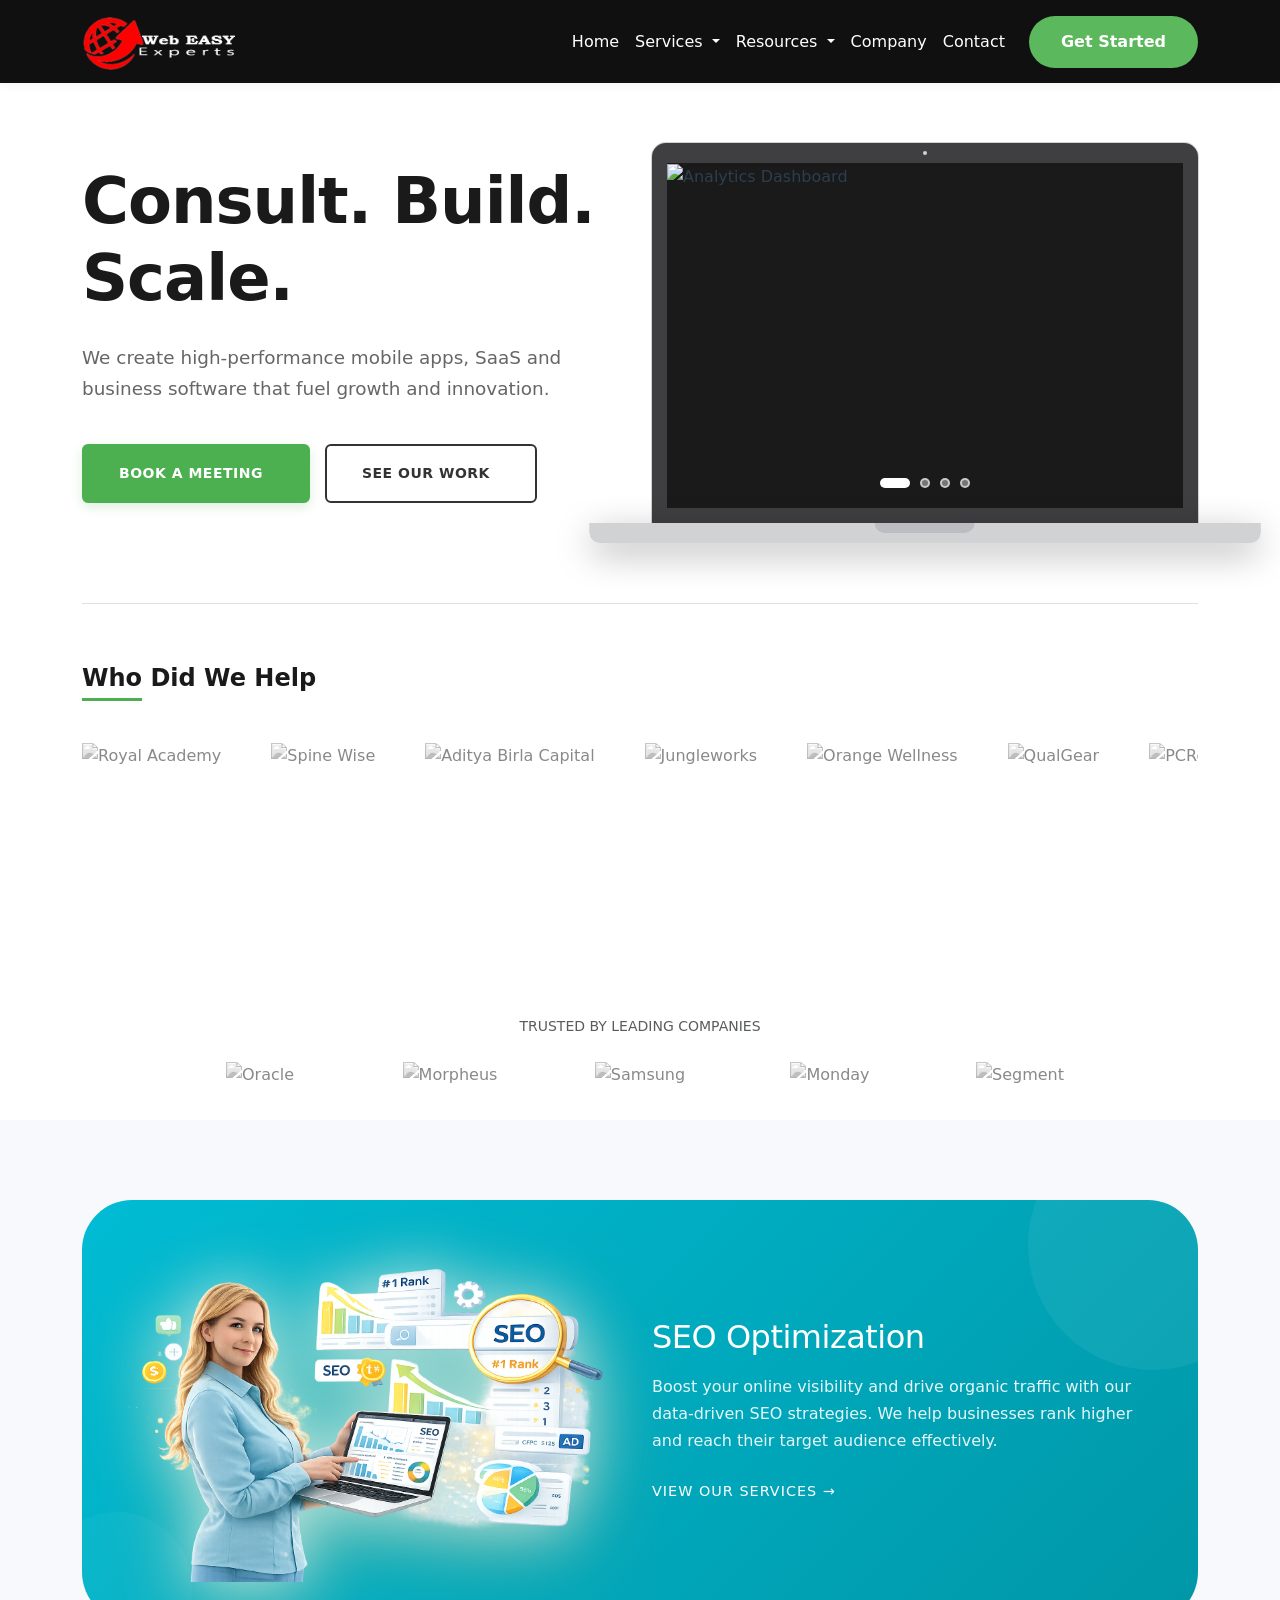
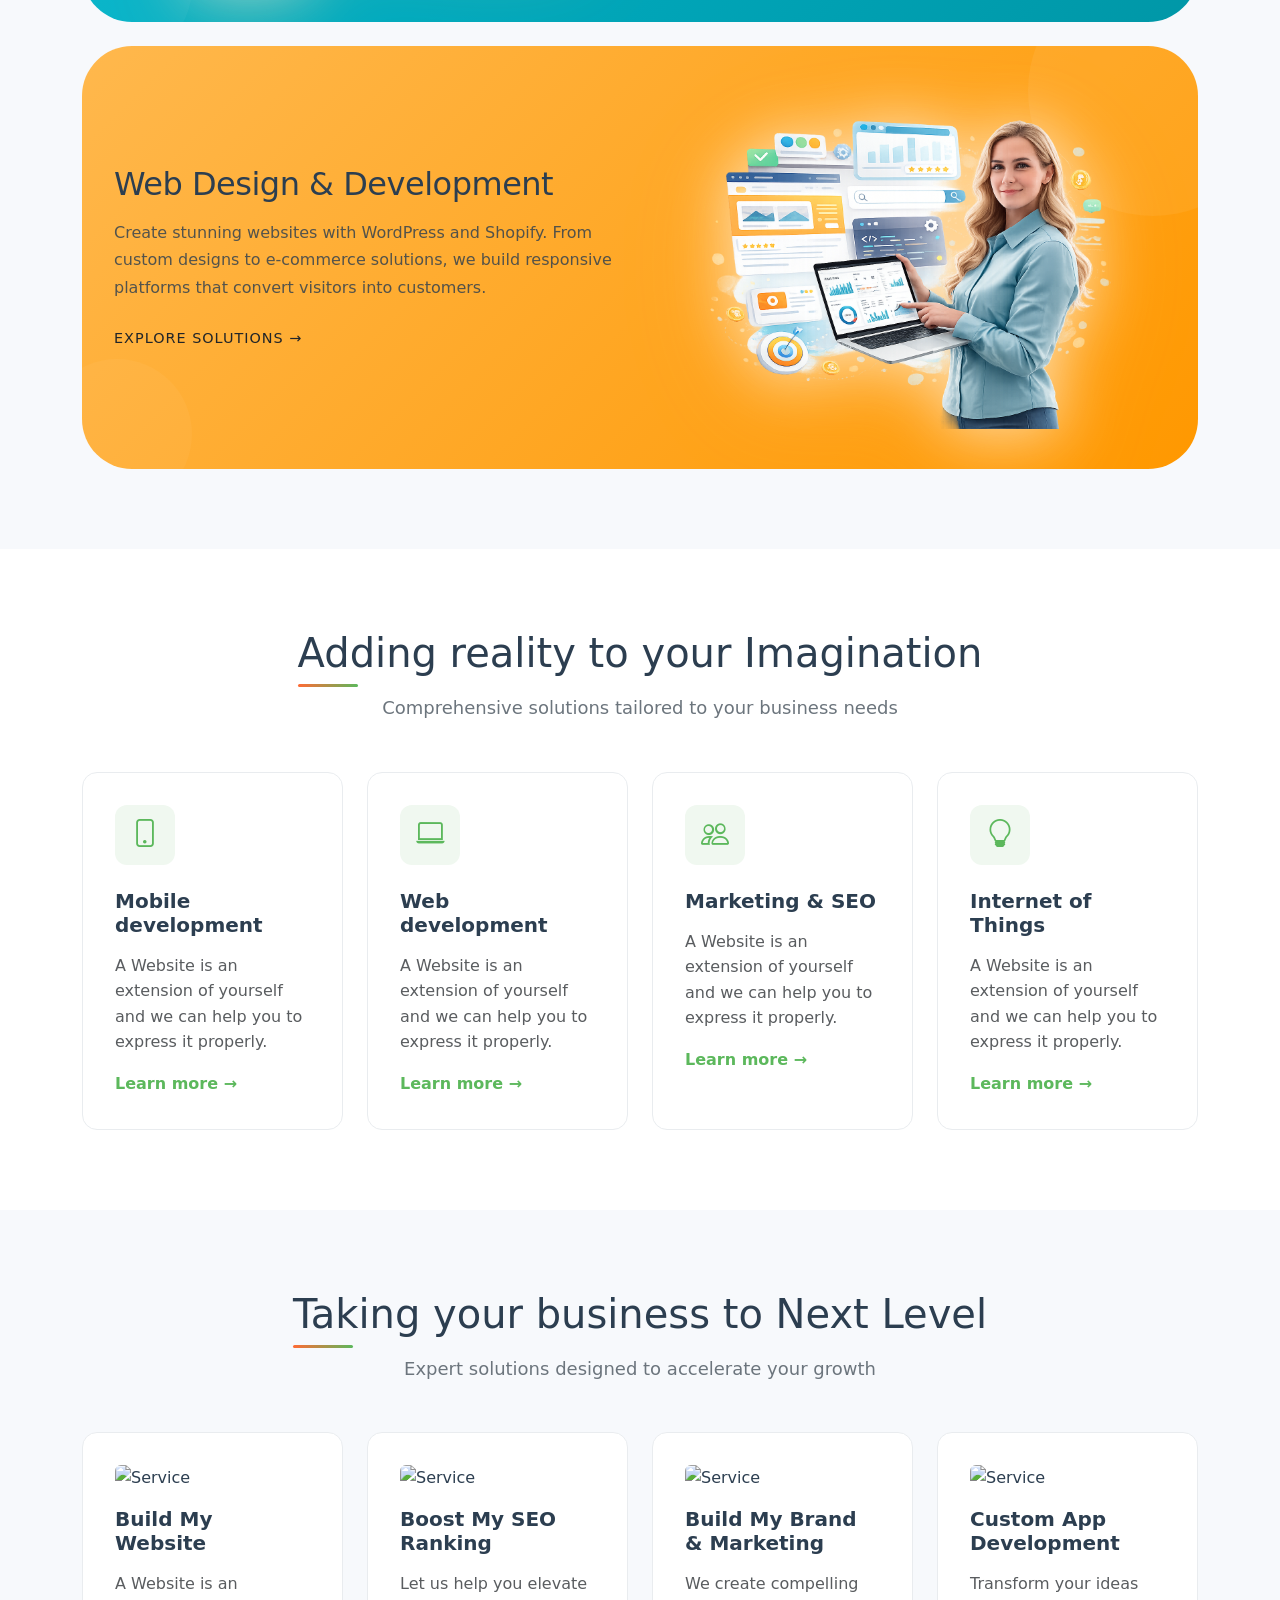
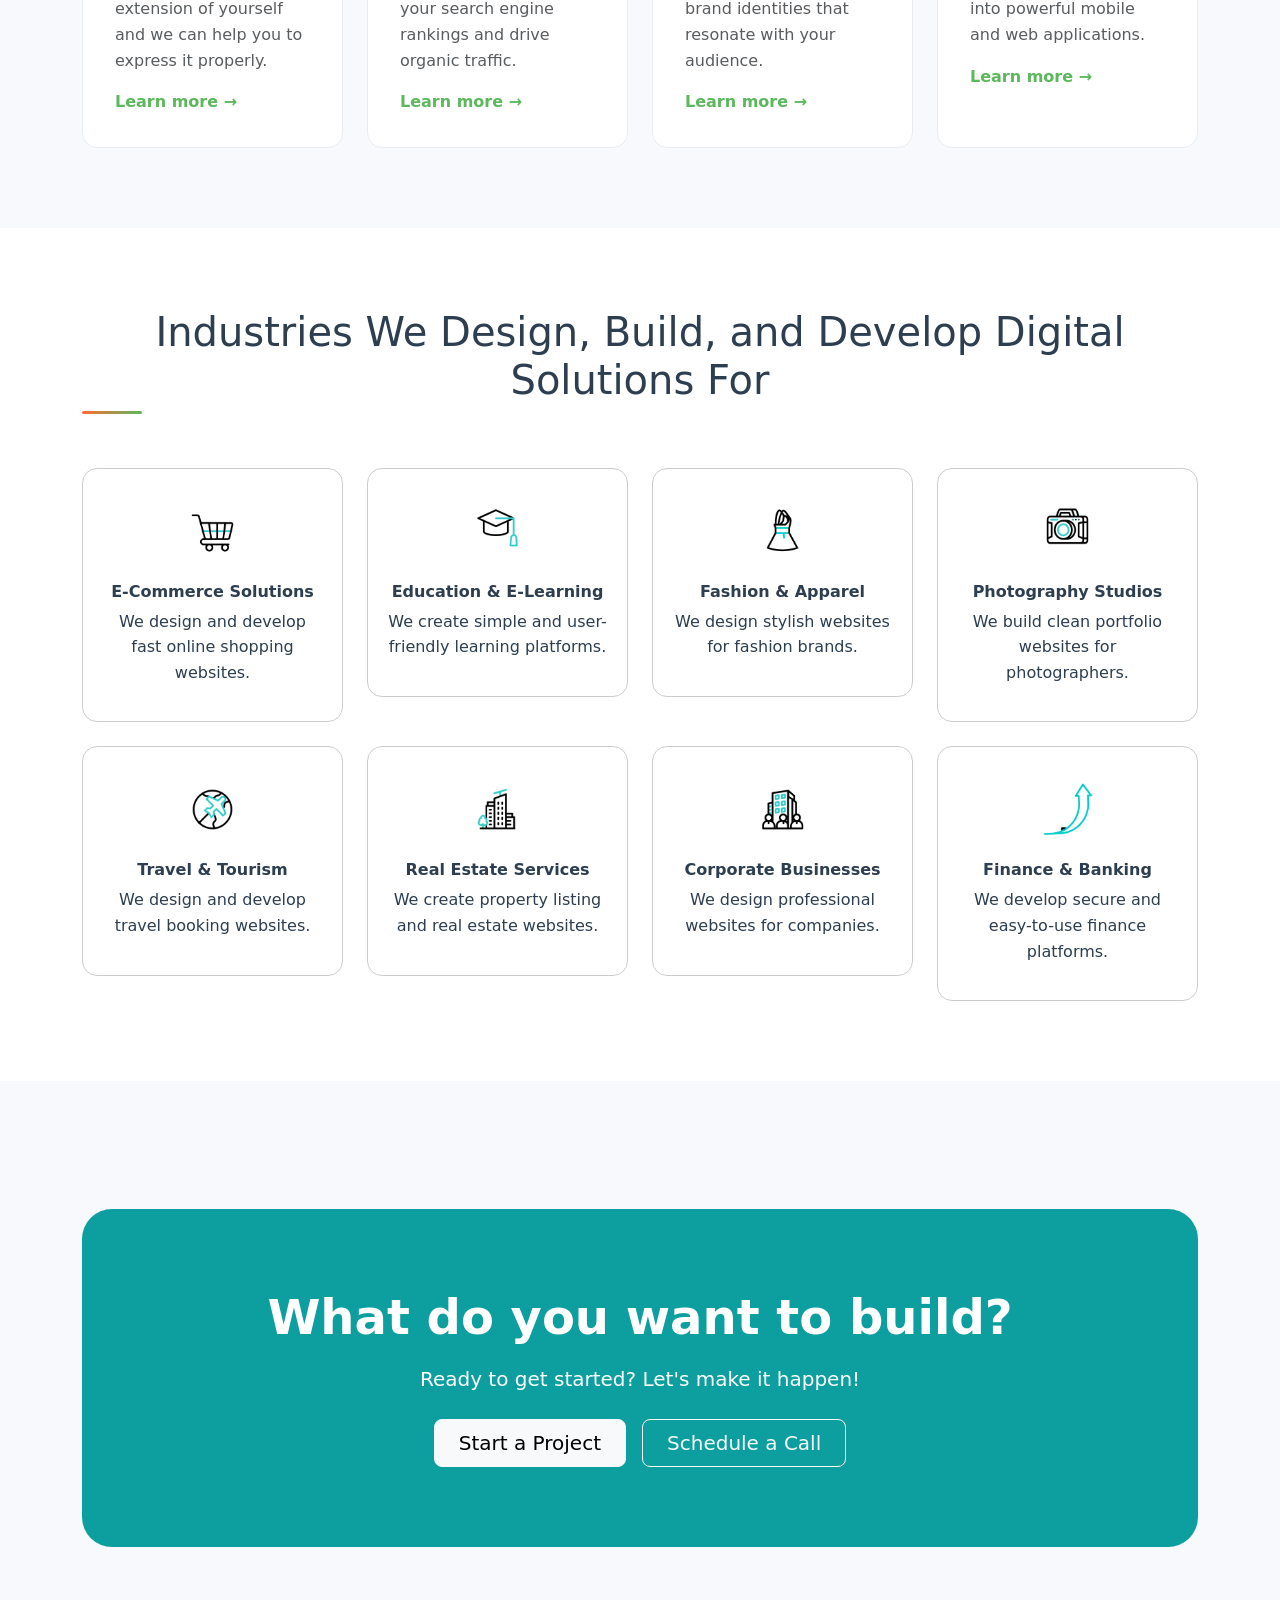
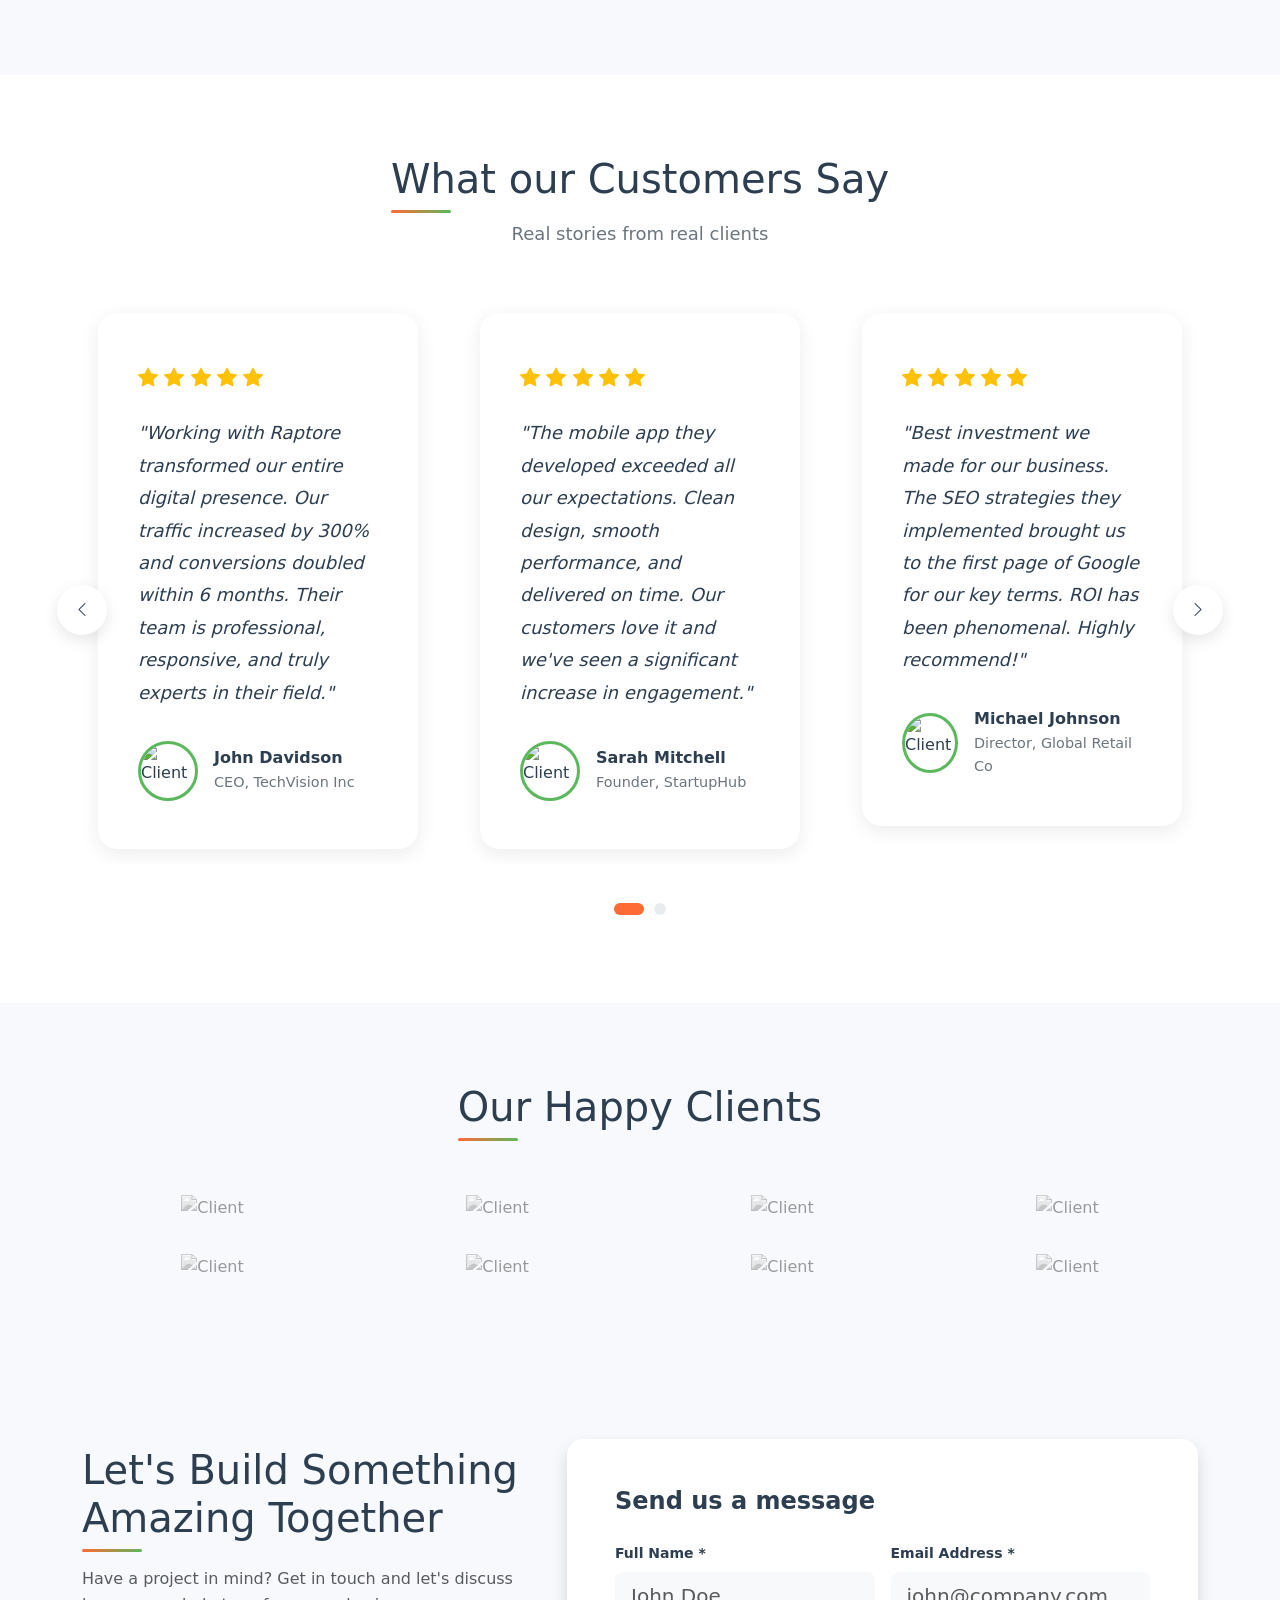
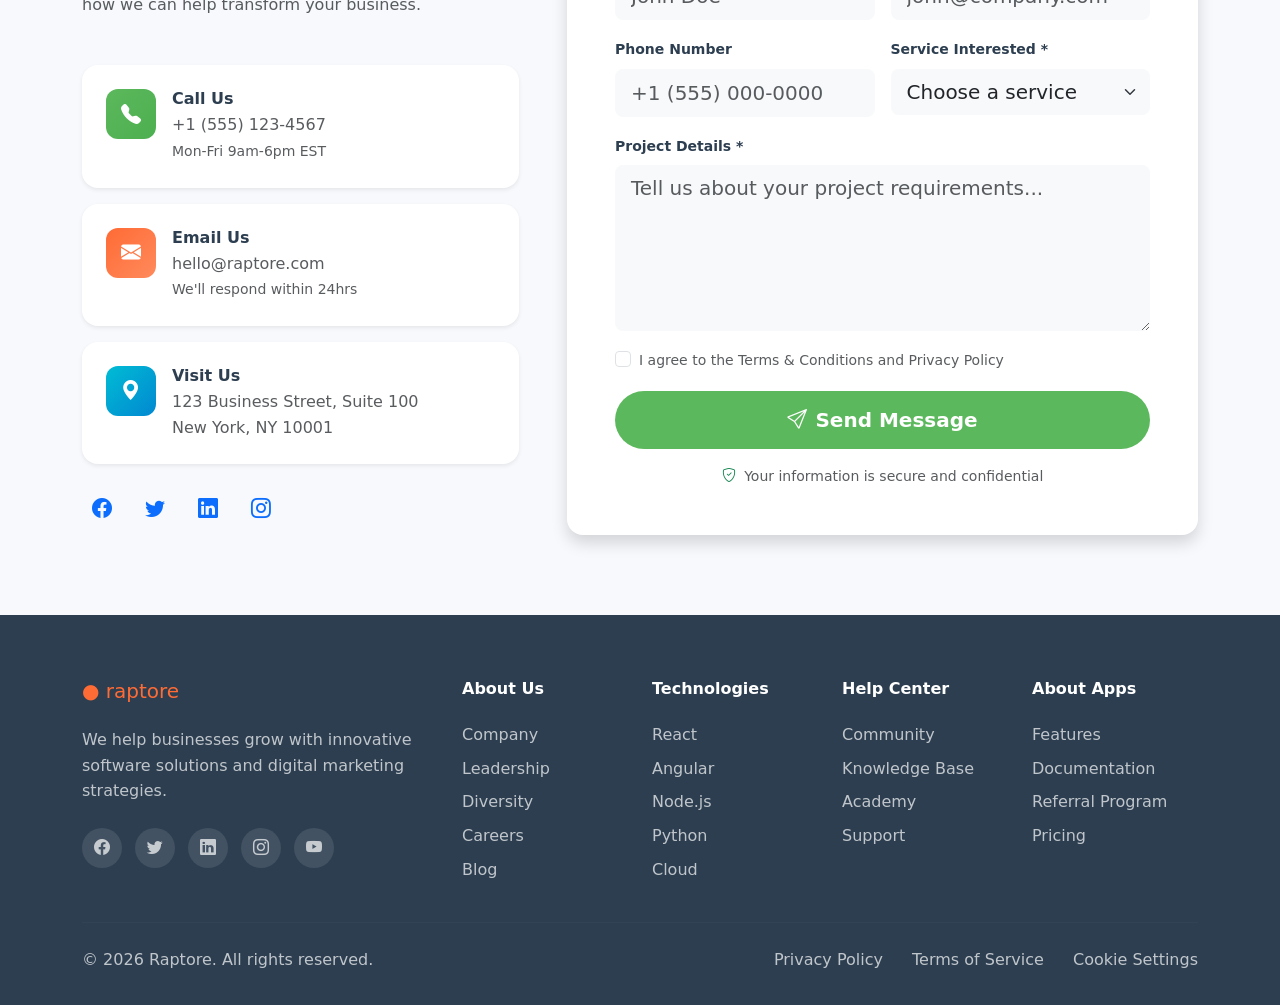
==== index.html @ 9d605302 "sdf" ====
<!DOCTYPE html>
<html lang="en">

<head>
    <meta charset="UTF-8">
    <meta name="viewport" content="width=device-width, initial-scale=1.0">
    <title>Raptore - Software & SEO Development Company</title>

    <!-- Bootstrap CSS -->
    <link href="https://cdn.jsdelivr.net/npm/bootstrap@5.3.2/dist/css/bootstrap.min.css" rel="stylesheet">

    <!-- Bootstrap Icons -->
    <link rel="stylesheet" href="https://cdn.jsdelivr.net/npm/bootstrap-icons@1.11.1/font/bootstrap-icons.css">

    <!-- Owl Carousel CSS -->
    <link rel="stylesheet" href="https://cdnjs.cloudflare.com/ajax/libs/OwlCarousel2/2.3.4/assets/owl.carousel.min.css">

    <!-- AOS Animation -->
    <link href="https://unpkg.com/aos@2.3.1/dist/aos.css" rel="stylesheet">

    <!-- my css -->
    <link rel="stylesheet" href="assets/css/style.css">
    <link rel="stylesheet" href="assets/css/hero.css">

</head>

<body>

    <!-- Navigation with mega menu -->
    <nav class="navbar navbar-expand-lg sticky-top">
        <div class="container">
            <a class="navbar-brand d-flex align-items-center" href="#">
                <!-- <span style="color: var(--primary-orange);">●</span>
                <span class="ms-2">raptore</span> -->
                <img src="assets/images/header-logo.png" alt="" srcset="">
            </a>

            <!-- Toggle button for mobile/tablet only -->
            <button class="navbar-toggler border-0 d-lg-none" type="button" data-bs-toggle="offcanvas"
                data-bs-target="#offcanvasNavbar">
                <span class="navbar-toggler-icon"></span>
            </button>

            <!-- Desktop Navigation - hidden on mobile -->
            <div class="d-none d-lg-flex ms-auto align-items-center">
                <ul class="navbar-nav align-items-center">
                    <li class="nav-item">
                        <a class="nav-link" href="#home">Home</a>
                    </li>

                    <!-- Mega menu dropdown for desktop -->
                    <li class="nav-item dropdown mega-menu">
                        <a class="nav-link dropdown-toggle" href="#" data-bs-toggle="dropdown">
                            Services
                        </a>
                        <div class="dropdown-menu mega-menu-content w-100 p-0">
                            <div class="container">
                                <div class="row g-0">
                                    <div class="col-md-3 mega-menu-column">
                                        <div class="mega-menu-title">
                                            <i class="bi bi-code-square"></i>
                                            Development
                                        </div>
                                        <a href="#"><i class="bi bi-arrow-right-circle"></i> Web Applications</a>
                                        <a href="#"><i class="bi bi-arrow-right-circle"></i> Mobile Development</a>
                                        <a href="#"><i class="bi bi-arrow-right-circle"></i> Custom Software</a>
                                        <a href="#"><i class="bi bi-arrow-right-circle"></i> E-Commerce Solutions</a>
                                        <a href="#"><i class="bi bi-arrow-right-circle"></i> Cloud Integration</a>
                                    </div>
                                    <div class="col-md-3 mega-menu-column">
                                        <div class="mega-menu-title">
                                            <i class="bi bi-search"></i>
                                            SEO & Marketing
                                        </div>
                                        <a href="#"><i class="bi bi-arrow-right-circle"></i> Search Optimization</a>
                                        <a href="#"><i class="bi bi-arrow-right-circle"></i> Content Strategy</a>
                                        <a href="#"><i class="bi bi-arrow-right-circle"></i> Social Media Marketing</a>
                                        <a href="#"><i class="bi bi-arrow-right-circle"></i> PPC Advertising</a>
                                        <a href="#"><i class="bi bi-arrow-right-circle"></i> Analytics & Reporting</a>
                                    </div>
                                    <div class="col-md-3 mega-menu-column">
                                        <div class="mega-menu-title">
                                            <i class="bi bi-palette"></i>
                                            Design
                                        </div>
                                        <a href="#"><i class="bi bi-arrow-right-circle"></i> UI/UX Design</a>
                                        <a href="#"><i class="bi bi-arrow-right-circle"></i> Brand Identity</a>
                                        <a href="#"><i class="bi bi-arrow-right-circle"></i> Product Design</a>
                                        <a href="#"><i class="bi bi-arrow-right-circle"></i> Design Systems</a>
                                        <a href="#"><i class="bi bi-arrow-right-circle"></i> Prototyping</a>
                                    </div>
                                    <div class="col-md-3 mega-menu-column">
                                        <div class="mega-menu-title">
                                            <i class="bi bi-lightbulb"></i>
                                            Consulting
                                        </div>
                                        <a href="#"><i class="bi bi-arrow-right-circle"></i> Digital Strategy</a>
                                        <a href="#"><i class="bi bi-arrow-right-circle"></i> Technology Audit</a>
                                        <a href="#"><i class="bi bi-arrow-right-circle"></i> Business Analysis</a>
                                        <a href="#"><i class="bi bi-arrow-right-circle"></i> Training Programs</a>
                                        <a href="#"><i class="bi bi-arrow-right-circle"></i> Support Services</a>
                                    </div>
                                </div>
                            </div>
                        </div>
                    </li>

                    <!-- <li class="nav-item">
                        <a class="nav-link" href="#industries">Industries</a>
                    </li> -->

                    <!-- Resources dropdown -->
                    <li class="nav-item dropdown">
                        <a class="nav-link dropdown-toggle" href="#" data-bs-toggle="dropdown">
                            Resources
                        </a>
                        <ul class="dropdown-menu">
                            <li><a class="dropdown-item" href="#"><i class="bi bi-book me-2 text-success"></i>Blog</a>
                            </li>
                            <li><a class="dropdown-item" href="#"><i
                                        class="bi bi-file-earmark-text me-2 text-success"></i>Case Studies</a></li>
                            <li><a class="dropdown-item" href="#"><i
                                        class="bi bi-download me-2 text-success"></i>Whitepapers</a></li>
                            <li><a class="dropdown-item" href="#"><i
                                        class="bi bi-play-circle me-2 text-success"></i>Webinars</a></li>
                            <li>
                                <hr class="dropdown-divider">
                            </li>
                            <li><a class="dropdown-item" href="#"><i
                                        class="bi bi-question-circle me-2 text-success"></i>Help Center</a></li>
                        </ul>
                    </li>

                    <!-- <li class="nav-item">
                        <a class="nav-link" href="#portfolio">Portfolio</a>
                    </li> -->
                    <li class="nav-item">
                        <a class="nav-link" href="#company">Company</a>
                    </li>
                    <li class="nav-item">
                        <a class="nav-link" href="#contact">Contact</a>
                    </li>
                    <li class="nav-item ms-3">
                        <a href="#getstarted" class="btn btn-primary-custom">Get Started</a>
                    </li>
                </ul>
            </div>

            <!-- Offcanvas Menu for Mobile & Tablet only -->
            <div class="offcanvas offcanvas-end d-lg-none" tabindex="-1" id="offcanvasNavbar">
                <div class="offcanvas-header border-bottom">
                    <h5 class="offcanvas-title fw-bold">
                        <span style="color: var(--primary-orange);">●</span>
                        <span class="ms-2">raptore</span>
                    </h5>
                    <button type="button" class="btn-close" data-bs-dismiss="offcanvas"></button>
                </div>
                <div class="offcanvas-body">
                    <ul class="navbar-nav">
                        <li class="nav-item mb-2">
                            <a class="nav-link" href="#home" data-bs-dismiss="offcanvas">Home</a>
                        </li>

                        <!-- Accordion for Solutions -->
                        <li class="nav-item mb-2">
                            <a class="nav-link d-flex justify-content-between align-items-center"
                                data-bs-toggle="collapse" href="#solutionsMenu" role="button">
                                Solutions
                                <i class="bi bi-chevron-down"></i>
                            </a>
                            <div class="collapse" id="solutionsMenu">
                                <div class="ms-3 mt-2">
                                    <div class="mb-3">
                                        <p class="fw-bold small mb-2" style="color: var(--primary-orange);">DEVELOPMENT
                                        </p>
                                        <a href="#" class="d-block py-1 text-decoration-none text-dark small"
                                            data-bs-dismiss="offcanvas">Web Applications</a>
                                        <a href="#" class="d-block py-1 text-decoration-none text-dark small"
                                            data-bs-dismiss="offcanvas">Mobile Development</a>
                                        <a href="#" class="d-block py-1 text-decoration-none text-dark small"
                                            data-bs-dismiss="offcanvas">Custom Software</a>
                                        <a href="#" class="d-block py-1 text-decoration-none text-dark small"
                                            data-bs-dismiss="offcanvas">E-Commerce Solutions</a>
                                    </div>
                                    <div class="mb-3">
                                        <p class="fw-bold small mb-2" style="color: var(--primary-orange);">SEO &
                                            MARKETING</p>
                                        <a href="#" class="d-block py-1 text-decoration-none text-dark small"
                                            data-bs-dismiss="offcanvas">Search Optimization</a>
                                        <a href="#" class="d-block py-1 text-decoration-none text-dark small"
                                            data-bs-dismiss="offcanvas">Content Strategy</a>
                                        <a href="#" class="d-block py-1 text-decoration-none text-dark small"
                                            data-bs-dismiss="offcanvas">Social Media Marketing</a>
                                    </div>
                                    <div class="mb-3">
                                        <p class="fw-bold small mb-2" style="color: var(--primary-orange);">DESIGN</p>
                                        <a href="#" class="d-block py-1 text-decoration-none text-dark small"
                                            data-bs-dismiss="offcanvas">UI/UX Design</a>
                                        <a href="#" class="d-block py-1 text-decoration-none text-dark small"
                                            data-bs-dismiss="offcanvas">Brand Identity</a>
                                        <a href="#" class="d-block py-1 text-decoration-none text-dark small"
                                            data-bs-dismiss="offcanvas">Product Design</a>
                                    </div>
                                    <div>
                                        <p class="fw-bold small mb-2" style="color: var(--primary-orange);">CONSULTING
                                        </p>
                                        <a href="#" class="d-block py-1 text-decoration-none text-dark small"
                                            data-bs-dismiss="offcanvas">Digital Strategy</a>
                                        <a href="#" class="d-block py-1 text-decoration-none text-dark small"
                                            data-bs-dismiss="offcanvas">Technology Audit</a>
                                        <a href="#" class="d-block py-1 text-decoration-none text-dark small"
                                            data-bs-dismiss="offcanvas">Business Analysis</a>
                                    </div>
                                </div>
                            </div>
                        </li>

                        <li class="nav-item mb-2">
                            <a class="nav-link" href="#industries" data-bs-dismiss="offcanvas">Industries</a>
                        </li>

                        <!-- Resources dropdown in mobile -->
                        <li class="nav-item mb-2">
                            <a class="nav-link d-flex justify-content-between align-items-center"
                                data-bs-toggle="collapse" href="#resourcesMenu" role="button">
                                Resources
                                <i class="bi bi-chevron-down"></i>
                            </a>
                            <div class="collapse" id="resourcesMenu">
                                <div class="ms-3 mt-2">
                                    <a href="#" class="d-block py-2 text-decoration-none text-dark"
                                        data-bs-dismiss="offcanvas"><i class="bi bi-book me-2 text-success"></i>Blog</a>
                                    <a href="#" class="d-block py-2 text-decoration-none text-dark"
                                        data-bs-dismiss="offcanvas"><i
                                            class="bi bi-file-earmark-text me-2 text-success"></i>Case Studies</a>
                                    <a href="#" class="d-block py-2 text-decoration-none text-dark"
                                        data-bs-dismiss="offcanvas"><i
                                            class="bi bi-download me-2 text-success"></i>Whitepapers</a>
                                    <a href="#" class="d-block py-2 text-decoration-none text-dark"
                                        data-bs-dismiss="offcanvas"><i
                                            class="bi bi-play-circle me-2 text-success"></i>Webinars</a>
                                    <a href="#" class="d-block py-2 text-decoration-none text-dark"
                                        data-bs-dismiss="offcanvas"><i
                                            class="bi bi-question-circle me-2 text-success"></i>Help Center</a>
                                </div>
                            </div>
                        </li>

                        <li class="nav-item mb-2">
                            <a class="nav-link" href="#portfolio" data-bs-dismiss="offcanvas">Portfolio</a>
                        </li>
                        <li class="nav-item mb-2">
                            <a class="nav-link" href="#company" data-bs-dismiss="offcanvas">Company</a>
                        </li>
                        <li class="nav-item mb-3">
                            <a class="nav-link" href="#contact" data-bs-dismiss="offcanvas">Contact</a>
                        </li>
                        <li class="nav-item">
                            <a href="#getstarted" class="btn btn-primary-custom w-100" data-bs-dismiss="offcanvas">Get
                                Started</a>
                        </li>
                    </ul>
                </div>
            </div>
        </div>
    </nav>

    <!-- Hero section with modern design -->
    <!-- <section class="hero-section" id="home">
        <div class="container">
            <div class="row align-items-center">
                <div class="col-lg-6" data-aos="fade-right">
                    <h1 class="hero-title">Consult. Build. Scale.</h1>
                    <p class="hero-subtitle">We help businesses transform digitally with cutting-edge software solutions
                        and proven SEO strategies that drive real results.</p>
                    <div class="d-flex gap-3 mb-4">
                        <button class="btn btn-primary-custom">
                            <i class="bi bi-play-circle me-2"></i>Get Started
                        </button>
                        <button class="btn btn-outline-custom">
                            <i class="bi bi-calendar-check me-2"></i>Schedule a Call
                        </button>
                    </div>
                    <p class="small text-muted">
                        <i class="bi bi-shield-check text-success me-1"></i>
                        No credit card required • Free consultation
                    </p>
                </div>
                <div class="col-lg-6" data-aos="fade-left"
                    style="background-image: url('assets/images/laptop-frame.png');">
                    <img src="https://placehold.co/600x500/F7F9FC/FF6B35?text=Hero+Illustration" alt="Hero"
                        class="img-fluid" style="opacity: 0;">
                </div>
            </div>
        </div>
    </section> -->

    <section class="codexaman-hero-section">
        <div class="container">
            <!-- Top Row: Text Left, Laptop Right -->
            <div class="row align-items-center">
                <!-- Left column - Text content -->
                <div class="col-lg-6">
                    <div class="codexaman-content-wrapper">
                        <h1 class="codexaman-hero-title">
                            Consult. Build. Scale.
                        </h1>

                        <p class="codexaman-hero-description">
                            We create high-performance mobile apps, SaaS and business software that fuel growth and
                            innovation.
                        </p>

                        <div class="codexaman-button-group">
                            <a href="#" class="codexaman-btn-primary">
                                Book a Meeting
                                <i class="fas fa-arrow-right"></i>
                            </a>
                            <a href="#" class="codexaman-btn-secondary">
                                See Our Work
                                <i class="fas fa-arrow-down"></i>
                            </a>
                        </div>
                    </div>
                </div>

                <!-- Right column - Laptop mockup with slider -->
                <div class="col-lg-6">
                    <div class="codexaman-laptop-wrapper">
                        <div class="codexaman-laptop">
                            <div class="codexaman-screen">
                                <div class="codexaman-premium-slider">
                                    <!-- Portfolio slides -->
                                    <div class="codexaman-slide codexaman-active">
                                        <img src="https://images.unsplash.com/photo-1460925895917-afdab827c52f?w=800&h=600&fit=crop"
                                            alt="Analytics Dashboard">
                                    </div>

                                    <div class="codexaman-slide">
                                        <img src="https://images.unsplash.com/photo-1551650975-87deedd944c3?w=800&h=600&fit=crop"
                                            alt="Mobile App Design">
                                    </div>

                                    <div class="codexaman-slide">
                                        <img src="https://images.unsplash.com/photo-1498050108023-c5249f4df085?w=800&h=600&fit=crop"
                                            alt="Web Development">
                                    </div>

                                    <div class="codexaman-slide">
                                        <img src="https://images.unsplash.com/photo-1454165804606-c3d57bc86b40?w=800&h=600&fit=crop"
                                            alt="Business Strategy">
                                    </div>

                                    <!-- Slider dots -->
                                    <div class="codexaman-slider-dots">
                                        <span class="codexaman-dot codexaman-active" data-slide="0"></span>
                                        <span class="codexaman-dot" data-slide="1"></span>
                                        <span class="codexaman-dot" data-slide="2"></span>
                                        <span class="codexaman-dot" data-slide="3"></span>
                                    </div>
                                </div>
                            </div>
                            <div class="codexaman-base"></div>
                        </div>
                    </div>
                </div>
            </div>

            <!-- Bottom Row: Who Did We Help - Full Width -->
            <div class="row">
                <div class="col-12">
                    <div class="codexaman-clients-section">
                        <h2 class="codexaman-clients-title">Who Did We Help</h2>
                        <div class="codexaman-clients-logos">
                            <div class="codexaman-clients-track">
                                <img src="https://via.placeholder.com/140x45/cccccc/666666?text=ROYAL+ACADEMY"
                                    alt="Royal Academy" class="codexaman-client-logo">
                                <img src="https://via.placeholder.com/130x45/cccccc/666666?text=SPINE+WISE"
                                    alt="Spine Wise" class="codexaman-client-logo">
                                <img src="https://via.placeholder.com/150x45/cccccc/666666?text=ADITYA+BIRLA"
                                    alt="Aditya Birla Capital" class="codexaman-client-logo">
                                <img src="https://via.placeholder.com/120x45/cccccc/666666?text=JUNGLEWORKS"
                                    alt="Jungleworks" class="codexaman-client-logo">
                                <img src="https://via.placeholder.com/150x45/cccccc/666666?text=ORANGE"
                                    alt="Orange Wellness" class="codexaman-client-logo">
                                <img src="https://via.placeholder.com/130x45/cccccc/666666?text=QUALGEAR" alt="QualGear"
                                    class="codexaman-client-logo">
                                <img src="https://via.placeholder.com/140x45/cccccc/666666?text=PCRECRUITER"
                                    alt="PCRecruiter" class="codexaman-client-logo">
                                <img src="https://via.placeholder.com/120x45/cccccc/666666?text=BUBBLE" alt="Bubble"
                                    class="codexaman-client-logo">
                                <!-- Duplicate set for seamless loop -->
                                <img src="https://via.placeholder.com/140x45/cccccc/666666?text=ROYAL+ACADEMY"
                                    alt="Royal Academy" class="codexaman-client-logo">
                                <img src="https://via.placeholder.com/130x45/cccccc/666666?text=SPINE+WISE"
                                    alt="Spine Wise" class="codexaman-client-logo">
                                <img src="https://via.placeholder.com/150x45/cccccc/666666?text=ADITYA+BIRLA"
                                    alt="Aditya Birla Capital" class="codexaman-client-logo">
                                <img src="https://via.placeholder.com/120x45/cccccc/666666?text=JUNGLEWORKS"
                                    alt="Jungleworks" class="codexaman-client-logo">
                                <img src="https://via.placeholder.com/150x45/cccccc/666666?text=ORANGE"
                                    alt="Orange Wellness" class="codexaman-client-logo">
                                <img src="https://via.placeholder.com/130x45/cccccc/666666?text=QUALGEAR" alt="QualGear"
                                    class="codexaman-client-logo">
                                <img src="https://via.placeholder.com/140x45/cccccc/666666?text=PCRECRUITER"
                                    alt="PCRecruiter" class="codexaman-client-logo">
                                <img src="https://via.placeholder.com/120x45/cccccc/666666?text=BUBBLE" alt="Bubble"
                                    class="codexaman-client-logo">
                            </div>
                        </div>
                    </div>
                </div>
            </div>
        </div>
    </section>


    <!-- Trust badges - client logos -->
    <section class="trust-badges">
        <div class="container">
            <p class="text-center text-muted mb-4 small">TRUSTED BY LEADING COMPANIES</p>
            <div class="row align-items-center justify-content-center g-4">
                <div class="col-6 col-md-2 text-center">
                    <img src="https://placehold.co/120x40/CCCCCC/666666?text=ORACLE" alt="Oracle"
                        class="trust-badge-img">
                </div>
                <div class="col-6 col-md-2 text-center">
                    <img src="https://placehold.co/120x40/CCCCCC/666666?text=MORPHEUS" alt="Morpheus"
                        class="trust-badge-img">
                </div>
                <div class="col-6 col-md-2 text-center">
                    <img src="https://placehold.co/120x40/CCCCCC/666666?text=SAMSUNG" alt="Samsung"
                        class="trust-badge-img">
                </div>
                <div class="col-6 col-md-2 text-center">
                    <img src="https://placehold.co/120x40/CCCCCC/666666?text=MONDAY" alt="Monday"
                        class="trust-badge-img">
                </div>
                <div class="col-6 col-md-2 text-center">
                    <img src="https://placehold.co/120x40/CCCCCC/666666?text=SEGMENT" alt="Segment"
                        class="trust-badge-img">
                </div>
            </div>
        </div>
    </section>

    <!-- Feature cards with colored backgrounds -->
    <!-- <section class="section-padding" style="background: var(--light-bg);">
        <div class="container">
            <div class="row g-4">
                <div class="col-lg-6" data-aos="fade-up">
                    <div class="feature-card"
                        style="background: linear-gradient(135deg, #00BCD4 0%, #0288D1 100%); color: white;">
                        <div class="row align-items-center">
                            <div class="col-md-7">
                                <h3 class="fw-bold mb-3">Trending</h3>
                                <p class="mb-4">Develop the leading tool for learning, designed to fit perfectly in
                                    development agile systems.</p>
                                <a href="#" class="text-white fw-bold">See more →</a>
                            </div>
                            <div class="col-md-5">
                                <img src="https://placehold.co/300x250/F7F9FC/00BCD4?text=App+Screen" alt="Feature"
                                    class="img-fluid">
                            </div>
                        </div>
                    </div>
                </div>

                <div class="col-lg-6" data-aos="fade-up" data-aos-delay="100">
                    <div class="feature-card" style="background: linear-gradient(135deg, #FFC107 0%, #FF9800 100%);">
                        <div class="row align-items-center">
                            <div class="col-md-7">
                                <h3 class="fw-bold mb-3">UBERDOO</h3>
                                <p class="mb-4">A ride-sharing app, a user-friendly app. Write us better intro...</p>
                                <a href="#" class="text-dark fw-bold">See more →</a>
                            </div>
                            <div class="col-md-5">
                                <img src="https://placehold.co/300x250/F7F9FC/FFC107?text=Mobile+App" alt="Feature"
                                    class="img-fluid">
                            </div>
                        </div>
                    </div>
                </div>
            </div>
        </div>
    </section> -->

    <!-- Feature cards with colored backgrounds -->
    <!-- Feature cards section -->
    <section class="section-padding" style="background: var(--light-bg);">
        <div class="container">
            <div class="row g-4">
                <!-- SEO Services Card -->
                <div class="col-12" data-aos="fade-up">
                    <div class="feature-card feature-card-cyan">
                        <div class="row align-items-center">
                            <div class="col-md-6">
                                <div class="feature-image-container">
                                    <img src="assets/images/seo-banner-2.png" alt="SEO Services"
                                        class="feature-card-image">
                                </div>
                            </div>
                            <div class="col-md-6">
                                <div class="feature-content">
                                    <h3>SEO Optimization</h3>
                                    <p>Boost your online visibility and drive organic traffic with our data-driven SEO
                                        strategies. We help businesses rank higher and reach their target audience
                                        effectively.</p>
                                    <a href="#" class="text-white">View Our Services →</a>
                                </div>
                            </div>

                        </div>
                    </div>
                </div>

                <!-- Web Design Card -->
                <div class="col-12" data-aos="fade-up" data-aos-delay="100">
                    <div class="feature-card feature-card-yellow">
                        <div class="row align-items-center">
                            <div class="col-md-6">
                                <div class="feature-content">
                                    <h3>Web Design & Development</h3>
                                    <p>Create stunning websites with WordPress and Shopify. From custom designs to
                                        e-commerce solutions, we build responsive platforms that convert visitors into
                                        customers.</p>
                                    <a href="#" class="text-dark">Explore Solutions →</a>
                                </div>
                            </div>
                            <div class="col-md-6">
                                <div class="feature-image-container">
                                    <!-- <img src="https://picsum.photos/600/400?random=2" alt="Web Design"
                                        class="feature-card-image"> -->
                                    <img src="assets/images/web-banner.png" alt="Web Design" class="feature-card-image">
                                </div>
                            </div>


                        </div>
                    </div>
                </div>
            </div>
        </div>
    </section>

    <!-- Services section -->
    <section class="section-padding">
        <div class="container">
            <div class="text-center mb-5" data-aos="fade-up">
                <h2 class="section-title">Adding reality to your Imagination</h2>
                <p class="section-subtitle">Comprehensive solutions tailored to your business needs</p>
            </div>

            <div class="row g-4">
                <div class="col-md-6 col-lg-3" data-aos="fade-up" data-aos-delay="100">
                    <div class="service-card">
                        <div class="service-icon">
                            <i class="bi bi-phone"></i>
                        </div>
                        <!-- <div class="mb-2">
                            <span class="badge bg-success rounded-pill">New</span>
                        </div> -->
                        <h5 class="fw-bold mb-3">Mobile development</h5>
                        <p class="text-muted mb-3">A Website is an extension of yourself and we can help you to express
                            it properly.</p>
                        <a href="#" class="text-decoration-none fw-bold" style="color: var(--accent-green);">
                            Learn more →
                        </a>
                    </div>
                </div>

                <div class="col-md-6 col-lg-3" data-aos="fade-up" data-aos-delay="200">
                    <div class="service-card">
                        <div class="service-icon">
                            <i class="bi bi-laptop"></i>
                        </div>
                        <h5 class="fw-bold mb-3">Web development</h5>
                        <p class="text-muted mb-3">A Website is an extension of yourself and we can help you to express
                            it properly.</p>
                        <a href="#" class="text-decoration-none fw-bold" style="color: var(--accent-green);">
                            Learn more →
                        </a>
                    </div>
                </div>

                <div class="col-md-6 col-lg-3" data-aos="fade-up" data-aos-delay="300">
                    <div class="service-card">
                        <div class="service-icon">
                            <i class="bi bi-people"></i>
                        </div>
                        <h5 class="fw-bold mb-3">Marketing & SEO</h5>
                        <p class="text-muted mb-3">A Website is an extension of yourself and we can help you to express
                            it properly.</p>
                        <a href="#" class="text-decoration-none fw-bold" style="color: var(--accent-green);">
                            Learn more →
                        </a>
                    </div>
                </div>

                <div class="col-md-6 col-lg-3" data-aos="fade-up" data-aos-delay="400">
                    <div class="service-card">
                        <div class="service-icon">
                            <i class="bi bi-lightbulb"></i>
                        </div>
                        <h5 class="fw-bold mb-3">Internet of Things</h5>
                        <p class="text-muted mb-3">A Website is an extension of yourself and we can help you to express
                            it properly.</p>
                        <a href="#" class="text-decoration-none fw-bold" style="color: var(--accent-green);">
                            Learn more →
                        </a>
                    </div>
                </div>
            </div>
        </div>
    </section>

    <!-- More services section -->
    <section class="section-padding" style="background: var(--light-bg);">
        <div class="container">
            <div class="text-center mb-5" data-aos="fade-up">
                <h2 class="section-title">Taking your business to Next Level</h2>
                <p class="section-subtitle">Expert solutions designed to accelerate your growth</p>
            </div>

            <div class="row g-4">
                <div class="col-md-6 col-lg-3" data-aos="fade-up" data-aos-delay="100">
                    <div class="service-card">
                        <img src="https://placehold.co/250x200/F0F8F0/5CB85C?text=UI/UX+Design" alt="Service"
                            class="img-fluid rounded mb-3">
                        <h5 class="fw-bold mb-3">Build My Website</h5>
                        <p class="text-muted mb-3">A Website is an extension of yourself and we can help you to express
                            it properly.</p>
                        <a href="#" class="text-decoration-none fw-bold" style="color: var(--accent-green);">
                            Learn more →
                        </a>
                    </div>
                </div>

                <div class="col-md-6 col-lg-3" data-aos="fade-up" data-aos-delay="200">
                    <div class="service-card">
                        <img src="https://placehold.co/250x200/F0F8F0/5CB85C?text=Boost+SEO" alt="Service"
                            class="img-fluid rounded mb-3">
                        <h5 class="fw-bold mb-3">Boost My SEO Ranking</h5>
                        <p class="text-muted mb-3">Let us help you elevate your search engine rankings and drive organic
                            traffic.</p>
                        <a href="#" class="text-decoration-none fw-bold" style="color: var(--accent-green);">
                            Learn more →
                        </a>
                    </div>
                </div>

                <div class="col-md-6 col-lg-3" data-aos="fade-up" data-aos-delay="300">
                    <div class="service-card">
                        <img src="https://placehold.co/250x200/F0F8F0/5CB85C?text=Branding" alt="Service"
                            class="img-fluid rounded mb-3">
                        <h5 class="fw-bold mb-3">Build My Brand & Marketing</h5>
                        <p class="text-muted mb-3">We create compelling brand identities that resonate with your
                            audience.</p>
                        <a href="#" class="text-decoration-none fw-bold" style="color: var(--accent-green);">
                            Learn more →
                        </a>
                    </div>
                </div>

                <div class="col-md-6 col-lg-3" data-aos="fade-up" data-aos-delay="400">
                    <div class="service-card">
                        <img src="https://placehold.co/250x200/F0F8F0/5CB85C?text=App+Dev" alt="Service"
                            class="img-fluid rounded mb-3">
                        <h5 class="fw-bold mb-3">Custom App Development</h5>
                        <p class="text-muted mb-3">Transform your ideas into powerful mobile and web applications.</p>
                        <a href="#" class="text-decoration-none fw-bold" style="color: var(--accent-green);">
                            Learn more →
                        </a>
                    </div>
                </div>
            </div>
        </div>
    </section>

    <!-- Industries section -->
    <!-- <section class="section-padding" id="industries">
        <div class="container">
            <div class="text-center mb-5" data-aos="fade-up">
                <h2 class="section-title">Transforming These Industries with Customized Solutions</h2>
            </div>

            <div class="row g-4 text-center">
                <div class="col-6 col-md-3" data-aos="zoom-in" data-aos-delay="100">
                    <div class="industry-card">
                        <div class="industry-icon">
                            <img src="shopping-cart.gif" alt="" srcset="">
                        </div>
                        <h6 class="fw-bold">E-commerce</h6>
                    </div>
                </div>
                <div class="col-6 col-md-3" data-aos="zoom-in" data-aos-delay="200">
                    <div class="industry-card">
                        <div class="industry-icon">
                            <img src="mortarboard.gif" alt="" srcset="">
                        </div>
                        <h6 class="fw-bold">Education</h6>
                    </div>
                </div>
                <div class="col-6 col-md-3" data-aos="zoom-in" data-aos-delay="300">
                    <div class="industry-card">
                        <div class="industry-icon">
                            <img src="dress.gif" alt="" srcset="">
                        </div>
                        <h6 class="fw-bold">Fashion</h6>
                    </div>
                </div>
                <div class="col-6 col-md-3" data-aos="zoom-in" data-aos-delay="400">
                    <div class="industry-card">
                        <div class="industry-icon">
                            <img src="camera.gif" alt="" srcset="">
                        </div>
                        <h6 class="fw-bold">Photography</h6>
                    </div>
                </div>
                <div class="col-6 col-md-3" data-aos="zoom-in" data-aos-delay="100">
                    <div class="industry-card">
                        <div class="industry-icon">
                            <img src="travel.gif" alt="" srcset="">
                        </div>
                        <h6 class="fw-bold">Travel</h6>
                    </div>
                </div>
                <div class="col-6 col-md-3" data-aos="zoom-in" data-aos-delay="200">
                    <div class="industry-card">
                        <div class="industry-icon">
                            <img src="green-city.gif" alt="" srcset="">
                        </div>
                        <h6 class="fw-bold">Real Estate</h6>
                    </div>
                </div>
                <div class="col-6 col-md-3" data-aos="zoom-in" data-aos-delay="300">
                    <div class="industry-card">
                        <div class="industry-icon">
                            <img src="corporate-culture.gif" alt="" srcset="">
                        </div>
                        <h6 class="fw-bold">Corporate</h6>
                    </div>
                </div>
                <div class="col-6 col-md-3" data-aos="zoom-in" data-aos-delay="400">
                    <div class="industry-card">
                        <div class="industry-icon">
                            <img src="analytics.gif" alt="" srcset="">
                        </div>
                        <h6 class="fw-bold">Finance</h6>
                    </div>
                </div>
            </div>
        </div>
    </section> -->
    <section class="section-padding" id="industries">
        <div class="container">
            <div class="text-center mb-5" data-aos="fade-up">
                <h2 class="section-title">Industries We Design, Build, and Develop Digital Solutions For</h2>
            </div>

            <div class="row g-4 text-center">
                <div class="col-6 col-md-3" data-aos="zoom-in" data-aos-delay="100">
                    <div class="industry-card">
                        <div class="industry-icon">
                            <img src="assets/gifs/shopping-cart.gif" alt="">
                        </div>
                        <h6 class="fw-bold">E-Commerce Solutions</h6>
                        <p>We design and develop fast online shopping websites.</p>
                    </div>
                </div>

                <div class="col-6 col-md-3" data-aos="zoom-in" data-aos-delay="200">
                    <div class="industry-card">
                        <div class="industry-icon">
                            <img src="assets/gifs/mortarboard.gif" alt="">
                        </div>
                        <h6 class="fw-bold">Education & E-Learning</h6>
                        <p>We create simple and user-friendly learning platforms.</p>
                    </div>
                </div>

                <div class="col-6 col-md-3" data-aos="zoom-in" data-aos-delay="300">
                    <div class="industry-card">
                        <div class="industry-icon">
                            <img src="assets/gifs/dress.gif" alt="">
                        </div>
                        <h6 class="fw-bold">Fashion & Apparel</h6>
                        <p>We design stylish websites for fashion brands.</p>
                    </div>
                </div>

                <div class="col-6 col-md-3" data-aos="zoom-in" data-aos-delay="400">
                    <div class="industry-card">
                        <div class="industry-icon">
                            <img src="assets/gifs/camera.gif" alt="">
                        </div>
                        <h6 class="fw-bold">Photography Studios</h6>
                        <p>We build clean portfolio websites for photographers.</p>
                    </div>
                </div>

                <div class="col-6 col-md-3" data-aos="zoom-in" data-aos-delay="100">
                    <div class="industry-card">
                        <div class="industry-icon">
                            <img src="assets/gifs/travel.gif" alt="">
                        </div>
                        <h6 class="fw-bold">Travel & Tourism</h6>
                        <p>We design and develop travel booking websites.</p>
                    </div>
                </div>

                <div class="col-6 col-md-3" data-aos="zoom-in" data-aos-delay="200">
                    <div class="industry-card">
                        <div class="industry-icon">
                            <img src="assets/gifs/green-city.gif" alt="">
                        </div>
                        <h6 class="fw-bold">Real Estate Services</h6>
                        <p>We create property listing and real estate websites.</p>
                    </div>
                </div>

                <div class="col-6 col-md-3" data-aos="zoom-in" data-aos-delay="300">
                    <div class="industry-card">
                        <div class="industry-icon">
                            <img src="assets/gifs/corporate-culture.gif" alt="">
                        </div>
                        <h6 class="fw-bold">Corporate Businesses</h6>
                        <p>We design professional websites for companies.</p>
                    </div>
                </div>

                <div class="col-6 col-md-3" data-aos="zoom-in" data-aos-delay="400">
                    <div class="industry-card">
                        <div class="industry-icon">

                            <img src="assets/gifs/analytics.gif" alt="">
                        </div>
                        <h6 class="fw-bold">Finance & Banking</h6>
                        <p>We develop secure and easy-to-use finance platforms.</p>
                    </div>
                </div>
            </div>
        </div>
    </section>

    <!-- CTA Section -->
    <section class="section-padding" style="background: var(--light-bg);">
        <div class="container">
            <div class="cta-section text-center" data-aos="zoom-in">
                <h2 class="display-5 fw-bold mb-3">What do you want to build?</h2>
                <p class="mb-4 fs-5">Ready to get started? Let's make it happen!</p>
                <div class="d-flex gap-3 justify-content-center">
                    <button class="btn btn-light btn-lg px-4">Start a Project</button>
                    <button class="btn btn-outline-light btn-lg px-4">Schedule a Call</button>
                </div>
            </div>
        </div>
    </section>

    <!-- Testimonials with carousel -->
    <section class="section-padding">
        <div class="container">
            <div class="text-center mb-5" data-aos="fade-up">
                <h2 class="section-title">What our Customers Say</h2>
                <p class="section-subtitle">Real stories from real clients</p>
            </div>

            <!-- Testimonial Carousel -->
            <div class="owl-carousel owl-theme testimonial-carousel" data-aos="fade-up">
                <div class="testimonial-carousel-card">
                    <div class="testimonial-stars">
                        <i class="bi bi-star-fill"></i>
                        <i class="bi bi-star-fill"></i>
                        <i class="bi bi-star-fill"></i>
                        <i class="bi bi-star-fill"></i>
                        <i class="bi bi-star-fill"></i>
                    </div>
                    <p class="testimonial-text">"Working with Raptore transformed our entire digital presence. Our
                        traffic increased by 300% and conversions doubled within 6 months. Their team is professional,
                        responsive, and truly experts in their field."</p>
                    <div class="testimonial-author">
                        <img src="https://placehold.co/60x60/2C3E50/FFFFFF?text=JD" alt="Client"
                            class="testimonial-avatar">
                        <div class="testimonial-author-info">
                            <h6>John Davidson</h6>
                            <p>CEO, TechVision Inc</p>
                        </div>
                    </div>
                </div>

                <div class="testimonial-carousel-card">
                    <div class="testimonial-stars">
                        <i class="bi bi-star-fill"></i>
                        <i class="bi bi-star-fill"></i>
                        <i class="bi bi-star-fill"></i>
                        <i class="bi bi-star-fill"></i>
                        <i class="bi bi-star-fill"></i>
                    </div>
                    <p class="testimonial-text">"The mobile app they developed exceeded all our expectations. Clean
                        design, smooth performance, and delivered on time. Our customers love it and we've seen a
                        significant increase in engagement."</p>
                    <div class="testimonial-author">
                        <img src="https://placehold.co/60x60/457B9D/FFFFFF?text=SM" alt="Client"
                            class="testimonial-avatar">
                        <div class="testimonial-author-info">
                            <h6>Sarah Mitchell</h6>
                            <p>Founder, StartupHub</p>
                        </div>
                    </div>
                </div>

                <div class="testimonial-carousel-card">
                    <div class="testimonial-stars">
                        <i class="bi bi-star-fill"></i>
                        <i class="bi bi-star-fill"></i>
                        <i class="bi bi-star-fill"></i>
                        <i class="bi bi-star-fill"></i>
                        <i class="bi bi-star-fill"></i>
                    </div>
                    <p class="testimonial-text">"Best investment we made for our business. The SEO strategies they
                        implemented brought us to the first page of Google for our key terms. ROI has been phenomenal.
                        Highly recommend!"</p>
                    <div class="testimonial-author">
                        <img src="https://placehold.co/60x60/5CB85C/FFFFFF?text=MJ" alt="Client"
                            class="testimonial-avatar">
                        <div class="testimonial-author-info">
                            <h6>Michael Johnson</h6>
                            <p>Director, Global Retail Co</p>
                        </div>
                    </div>
                </div>

                <div class="testimonial-carousel-card">
                    <div class="testimonial-stars">
                        <i class="bi bi-star-fill"></i>
                        <i class="bi bi-star-fill"></i>
                        <i class="bi bi-star-fill"></i>
                        <i class="bi bi-star-fill"></i>
                        <i class="bi bi-star-fill"></i>
                    </div>
                    <p class="testimonial-text">"Exceptional service from start to finish. They took time to understand
                        our business needs and delivered a custom solution that perfectly fits our workflow. The support
                        team is always available and helpful."</p>
                    <div class="testimonial-author">
                        <img src="https://placehold.co/60x60/FF6B35/FFFFFF?text=EW" alt="Client"
                            class="testimonial-avatar">
                        <div class="testimonial-author-info">
                            <h6>Emily Williams</h6>
                            <p>CTO, FinanceFlow</p>
                        </div>
                    </div>
                </div>

                <div class="testimonial-carousel-card">
                    <div class="testimonial-stars">
                        <i class="bi bi-star-fill"></i>
                        <i class="bi bi-star-fill"></i>
                        <i class="bi bi-star-fill"></i>
                        <i class="bi bi-star-fill"></i>
                        <i class="bi bi-star-fill"></i>
                    </div>
                    <p class="testimonial-text">"Their UI/UX design completely transformed our product. User engagement
                        increased by 200% and our customer satisfaction scores are at an all-time high. True design
                        experts!"</p>
                    <div class="testimonial-author">
                        <img src="https://placehold.co/60x60/00BCD4/FFFFFF?text=DB" alt="Client"
                            class="testimonial-avatar">
                        <div class="testimonial-author-info">
                            <h6>David Brown</h6>
                            <p>Product Manager, AppWorks</p>
                        </div>
                    </div>
                </div>
            </div>
        </div>
    </section>

    <!-- Client logos section -->
    <section class="section-padding" style="background: var(--light-bg);">
        <div class="container">
            <div class="text-center mb-5" data-aos="fade-up">
                <h2 class="section-title">Our Happy Clients</h2>
            </div>

            <div class="row g-4 align-items-center justify-content-center">
                <div class="col-6 col-md-3 text-center" data-aos="fade-up" data-aos-delay="100">
                    <img src="https://placehold.co/150x60/CCCCCC/666666?text=GOOGLE" alt="Client" class="client-logo">
                </div>
                <div class="col-6 col-md-3 text-center" data-aos="fade-up" data-aos-delay="200">
                    <img src="https://placehold.co/150x60/CCCCCC/666666?text=MICROSOFT" alt="Client"
                        class="client-logo">
                </div>
                <div class="col-6 col-md-3 text-center" data-aos="fade-up" data-aos-delay="300">
                    <img src="https://placehold.co/150x60/CCCCCC/666666?text=AIRBNB" alt="Client" class="client-logo">
                </div>
                <div class="col-6 col-md-3 text-center" data-aos="fade-up" data-aos-delay="400">
                    <img src="https://placehold.co/150x60/CCCCCC/666666?text=FACEBOOK" alt="Client" class="client-logo">
                </div>
            </div>
            <div class="row g-4 align-items-center justify-content-center mt-2">
                <div class="col-6 col-md-3 text-center" data-aos="fade-up" data-aos-delay="100">
                    <img src="https://placehold.co/150x60/CCCCCC/666666?text=UBER" alt="Client" class="client-logo">
                </div>
                <div class="col-6 col-md-3 text-center" data-aos="fade-up" data-aos-delay="200">
                    <img src="https://placehold.co/150x60/CCCCCC/666666?text=AMAZON" alt="Client" class="client-logo">
                </div>
                <div class="col-6 col-md-3 text-center" data-aos="fade-up" data-aos-delay="300">
                    <img src="https://placehold.co/150x60/CCCCCC/666666?text=SPOTIFY" alt="Client" class="client-logo">
                </div>
                <div class="col-6 col-md-3 text-center" data-aos="fade-up" data-aos-delay="400">
                    <img src="https://placehold.co/150x60/CCCCCC/666666?text=NETFLIX" alt="Client" class="client-logo">
                </div>
            </div>
        </div>
    </section>

    <!-- Contact Form - Modern Design -->
    <section class="section-padding" id="contact" style="background: var(--light-bg);">
        <div class="container">
            <div class="row align-items-center g-5">
                <!-- Left side - Contact Info with modern cards -->
                <div class="col-lg-5" data-aos="fade-right">
                    <h2 class="section-title mb-4">Let's Build Something Amazing Together</h2>
                    <p class="text-muted mb-5">Have a project in mind? Get in touch and let's discuss how we can help
                        transform your business.</p>

                    <div class="mb-4">
                        <div class="d-flex align-items-start p-4 bg-white rounded-4 shadow-sm mb-3">
                            <div class="me-3"
                                style="width: 50px; height: 50px; background: linear-gradient(135deg, var(--accent-green) 0%, #4CAF50 100%); border-radius: 12px; display: flex; align-items: center; justify-content: center;">
                                <i class="bi bi-telephone-fill text-white fs-5"></i>
                            </div>
                            <div>
                                <h6 class="fw-bold mb-1">Call Us</h6>
                                <p class="text-muted mb-0">+1 (555) 123-4567</p>
                                <small class="text-muted">Mon-Fri 9am-6pm EST</small>
                            </div>
                        </div>

                        <div class="d-flex align-items-start p-4 bg-white rounded-4 shadow-sm mb-3">
                            <div class="me-3"
                                style="width: 50px; height: 50px; background: linear-gradient(135deg, var(--primary-orange) 0%, #FF8A5C 100%); border-radius: 12px; display: flex; align-items: center; justify-content: center;">
                                <i class="bi bi-envelope-fill text-white fs-5"></i>
                            </div>
                            <div>
                                <h6 class="fw-bold mb-1">Email Us</h6>
                                <p class="text-muted mb-0">hello@raptore.com</p>
                                <small class="text-muted">We'll respond within 24hrs</small>
                            </div>
                        </div>

                        <div class="d-flex align-items-start p-4 bg-white rounded-4 shadow-sm">
                            <div class="me-3"
                                style="width: 50px; height: 50px; background: linear-gradient(135deg, var(--accent-blue) 0%, #0288D1 100%); border-radius: 12px; display: flex; align-items: center; justify-content: center;">
                                <i class="bi bi-geo-alt-fill text-white fs-5"></i>
                            </div>
                            <div>
                                <h6 class="fw-bold mb-1">Visit Us</h6>
                                <p class="text-muted mb-0">123 Business Street, Suite 100<br>New York, NY 10001</p>
                            </div>
                        </div>
                    </div>

                    <div class="social-links mt-4">
                        <a href="#" class="me-2"><i class="bi bi-facebook fs-5"></i></a>
                        <a href="#" class="me-2"><i class="bi bi-twitter fs-5"></i></a>
                        <a href="#" class="me-2"><i class="bi bi-linkedin fs-5"></i></a>
                        <a href="#" class="me-2"><i class="bi bi-instagram fs-5"></i></a>
                    </div>
                </div>

                <!-- Right side - Contact Form -->
                <div class="col-lg-7" data-aos="fade-left">
                    <div class="bg-white p-5 rounded-4 shadow">
                        <h4 class="fw-bold mb-4">Send us a message</h4>
                        <div class="row g-3">
                            <div class="col-md-6">
                                <label class="form-label fw-semibold small">Full Name *</label>
                                <input type="text" class="form-control form-control-lg border-0 bg-light"
                                    placeholder="John Doe">
                            </div>
                            <div class="col-md-6">
                                <label class="form-label fw-semibold small">Email Address *</label>
                                <input type="email" class="form-control form-control-lg border-0 bg-light"
                                    placeholder="john@company.com">
                            </div>
                            <div class="col-md-6">
                                <label class="form-label fw-semibold small">Phone Number</label>
                                <input type="tel" class="form-control form-control-lg border-0 bg-light"
                                    placeholder="+1 (555) 000-0000">
                            </div>
                            <div class="col-md-6">
                                <label class="form-label fw-semibold small">Service Interested *</label>
                                <select class="form-select form-select-lg border-0 bg-light">
                                    <option selected>Choose a service</option>
                                    <option>Web Development</option>
                                    <option>Mobile Development</option>
                                    <option>SEO Services</option>
                                    <option>UI/UX Design</option>
                                    <option>Digital Marketing</option>
                                    <option>Consulting</option>
                                </select>
                            </div>
                            <div class="col-12">
                                <label class="form-label fw-semibold small">Project Details *</label>
                                <textarea class="form-control form-control-lg border-0 bg-light" rows="5"
                                    placeholder="Tell us about your project requirements..."></textarea>
                            </div>
                            <div class="col-12">
                                <div class="form-check">
                                    <input class="form-check-input" type="checkbox" id="agreeTerms">
                                    <label class="form-check-label small text-muted" for="agreeTerms">
                                        I agree to the Terms & Conditions and Privacy Policy
                                    </label>
                                </div>
                            </div>
                            <div class="col-12">
                                <button type="submit" class="btn btn-primary-custom btn-lg w-100">
                                    <i class="bi bi-send me-2"></i>Send Message
                                </button>
                                <p class="text-center text-muted small mt-3 mb-0">
                                    <i class="bi bi-shield-check text-success me-1"></i>
                                    Your information is secure and confidential
                                </p>
                            </div>
                        </div>
                    </div>
                </div>
            </div>
        </div>
    </section>

    <!-- Footer -->
    <footer>
        <div class="container">
            <div class="row g-4">
                <div class="col-lg-4 mb-4">
                    <h5 class="mb-4" style="color: var(--primary-orange);">
                        <span>●</span> raptore
                    </h5>
                    <p class="mb-4" style="color: rgba(255,255,255,0.7);">We help businesses grow with innovative
                        software solutions and digital marketing strategies.</p>
                    <div class="social-links">
                        <a href="#"><i class="bi bi-facebook"></i></a>
                        <a href="#"><i class="bi bi-twitter"></i></a>
                        <a href="#"><i class="bi bi-linkedin"></i></a>
                        <a href="#"><i class="bi bi-instagram"></i></a>
                        <a href="#"><i class="bi bi-youtube"></i></a>
                    </div>
                </div>

                <div class="col-6 col-md-3 col-lg-2">
                    <h6>About Us</h6>
                    <ul class="list-unstyled">
                        <li class="mb-2"><a href="#">Company</a></li>
                        <li class="mb-2"><a href="#">Leadership</a></li>
                        <li class="mb-2"><a href="#">Diversity</a></li>
                        <li class="mb-2"><a href="#">Careers</a></li>
                        <li class="mb-2"><a href="#">Blog</a></li>
                    </ul>
                </div>

                <div class="col-6 col-md-3 col-lg-2">
                    <h6>Technologies</h6>
                    <ul class="list-unstyled">
                        <li class="mb-2"><a href="#">React</a></li>
                        <li class="mb-2"><a href="#">Angular</a></li>
                        <li class="mb-2"><a href="#">Node.js</a></li>
                        <li class="mb-2"><a href="#">Python</a></li>
                        <li class="mb-2"><a href="#">Cloud</a></li>
                    </ul>
                </div>

                <div class="col-6 col-md-3 col-lg-2">
                    <h6>Help Center</h6>
                    <ul class="list-unstyled">
                        <li class="mb-2"><a href="#">Community</a></li>
                        <li class="mb-2"><a href="#">Knowledge Base</a></li>
                        <li class="mb-2"><a href="#">Academy</a></li>
                        <li class="mb-2"><a href="#">Support</a></li>
                    </ul>
                </div>

                <div class="col-6 col-md-3 col-lg-2">
                    <h6>About Apps</h6>
                    <ul class="list-unstyled">
                        <li class="mb-2"><a href="#">Features</a></li>
                        <li class="mb-2"><a href="#">Documentation</a></li>
                        <li class="mb-2"><a href="#">Referral Program</a></li>
                        <li class="mb-2"><a href="#">Pricing</a></li>
                    </ul>
                </div>
            </div>

            <hr class="my-4" style="border-color: rgba(255,255,255,0.1);">

            <div class="row align-items-center">
                <div class="col-md-6 text-center text-md-start mb-3 mb-md-0">
                    <p class="mb-0" style="color: rgba(255,255,255,0.7);">&copy; 2026 Raptore. All rights reserved.</p>
                </div>
                <div class="col-md-6">
                    <ul class="list-inline text-center text-md-end mb-0">
                        <li class="list-inline-item"><a href="#">Privacy Policy</a></li>
                        <li class="list-inline-item ms-3"><a href="#">Terms of Service</a></li>
                        <li class="list-inline-item ms-3"><a href="#">Cookie Settings</a></li>
                    </ul>
                </div>
            </div>
        </div>
    </footer>

    <!-- Scripts -->
    <script src="https://cdnjs.cloudflare.com/ajax/libs/jquery/3.7.1/jquery.min.js"></script>
    <script src="https://cdn.jsdelivr.net/npm/bootstrap@5.3.2/dist/js/bootstrap.bundle.min.js"></script>
    <script src="https://cdnjs.cloudflare.com/ajax/libs/OwlCarousel2/2.3.4/owl.carousel.min.js"></script>
    <script src="https://unpkg.com/aos@2.3.1/dist/aos.js"></script>

    <script>
        // Initialize AOS animations
        AOS.init({
            duration: 800,
            once: true,
            offset: 100
        });

        // Initialize Owl Carousel for testimonials
        $(document).ready(function () {
            // Testimonial carousel with autoplay
            $('.testimonial-carousel').owlCarousel({
                loop: true,
                margin: 30,
                nav: true,
                dots: true,
                autoplay: true,
                autoplayTimeout: 5000,
                autoplayHoverPause: true,
                navText: ['<i class="bi bi-chevron-left"></i>', '<i class="bi bi-chevron-right"></i>'],
                responsive: {
                    0: {
                        items: 1,
                        nav: false
                    },
                    768: {
                        items: 2,
                        nav: true
                    },
                    1200: {
                        items: 3,
                        nav: true
                    }
                }
            });

            // Portfolio carousel
            // $('.portfolio-slider').owlCarousel({
            //     loop: true,
            //     margin: 30,
            //     nav: false,
            //     dots: true,
            //     autoplay: true,
            //     autoplayTimeout: 3000,
            //     responsive: {
            //         0: {
            //             items: 1
            //         },
            //         768: {
            //             items: 2
            //         },
            //         992: {
            //             items: 3
            //         }
            //     }
            // });
        });
    </script>
    <script>
        document.addEventListener('DOMContentLoaded', function() {
            const slides = document.querySelectorAll('.codexaman-slide');
            const dots = document.querySelectorAll('.codexaman-dot');
            let currentSlide = 0;
            
            function showSlide(index) {
                slides.forEach(slide => slide.classList.remove('codexaman-active'));
                dots.forEach(dot => dot.classList.remove('codexaman-active'));
                
                slides[index].classList.add('codexaman-active');
                dots[index].classList.add('codexaman-active');
            }
            
            function nextSlide() {
                currentSlide = (currentSlide + 1) % slides.length;
                showSlide(currentSlide);
            }
            
            setInterval(nextSlide, 4000);
            
            dots.forEach((dot, index) => {
                dot.addEventListener('click', () => {
                    currentSlide = index;
                    showSlide(currentSlide);
                });
            });
        });
    </script>

</body>

</html>
---- assets/css/style.css ----
/* Modern color palette - clean and professional */
:root {
    --primary-orange: #FF6B35;
    --accent-green: #5CB85C;
    --accent-blue: #00BCD4;
    --accent-yellow: #FFC107;
    --dark: #2C3E50;
    --light-bg: #F7F9FC;
    --white: #FFFFFF;
    --text-gray: #6C757D;
    --vector-cyan: #0d9f9f;
    --navbar-dark: #111010;
    --logo-red: #ff0013;
}

* {
    margin: 0;
    padding: 0;
    box-sizing: border-box;
}

html,
body {
    font-family: 'Segoe UI', system-ui, -apple-system, sans-serif;
    color: var(--dark);
    line-height: 1.6;
    overflow-x: hidden;
}

/* Navbar styling - clean and minimal */
.navbar {
    /* background: var(--white); */
    background: var(--navbar-dark);
    /* padding: 1rem 0; */
    box-shadow: 0 2px 10px rgba(0, 0, 0, 0.05);
}
.navbar-brand {
    font-weight: 700;
    font-size: 1.5rem;
    color: var(--primary-orange);
}
.navbar-brand img {
    height: 57px;
}
.navbar-brand :focus-visible{
    outline: none !important;
}
.nav-link {
    /* color: var(--dark); */
    color: var(--white);
    font-weight: 500;
    padding: 0.5rem 1rem;
    transition: color 0.3s;
}
.nav-link:focus{
    color: #ffffff !important;
}

.nav-link:hover {
    color: var(--accent-green);
}
.navbar-nav .nav-link.active, .navbar-nav .nav-link.show {
    color: var(--accent-green) !important;
}
.nav-link:focus-visible {
    box-shadow: none !important;
}
/* Mega menu styling */
.mega-menu {
    position: static;
}

.mega-menu-content {
    background: var(--white);
    border-top: 3px solid var(--primary-orange);
    box-shadow: 0 10px 40px rgba(0, 0, 0, 0.1);
    border-radius: 0 0 15px 15px;
}

.mega-menu-column {
    padding: 1.5rem;
    border-right: 1px solid #E9ECEF;
}

.mega-menu-column:last-child {
    border-right: none;
}

.mega-menu-title {
    color: var(--logo-red);
    font-size: 0.875rem;
    font-weight: 500;
    /* text-transform: uppercase; */
    letter-spacing: 0.5px;
    margin-bottom: 1.25rem;
    display: flex;
    align-items: center;
}

.mega-menu-title i {
    margin-right: 0.5rem;
    font-size: 1.25rem;
}

.mega-menu-content a {
   color: #8b8b8b;
    text-decoration: none;
    display: flex;
    align-items: center;
    padding: 0.75rem 0;
    transition: all 0.3s;
    font-size: 14px;
}

.mega-menu-content a:hover {
    /* color: var(--primary-orange); */
    color: var(--logo-red);
    padding-left: 4px;
}

.mega-menu-content a i {
    margin-right: 0.75rem;
    font-size: 1.1rem;
    color: var(--accent-green);
}

/* Hero section - clean with illustration style */
.hero-section {
    background: var(--light-bg);
    padding: 5rem 0;
    min-height: 600px;
    display: flex;
    align-items: center;
}

.hero-title {
    font-size: 3rem;
    font-weight: 800;
    color: var(--dark);
    line-height: 1.2;
    margin-bottom: 1.5rem;
}

.hero-subtitle {
    font-size: 1.25rem;
    color: var(--text-gray);
    margin-bottom: 2rem;
}

/* Buttons - modern rounded style */
.btn-primary-custom {
    background: var(--accent-green);
    border: none;
    color: white;
    padding: 0.875rem 2rem;
    border-radius: 50px;
    font-weight: 600;
    transition: all 0.3s;
}

.btn-primary-custom:hover {
    background: #4CAF50;
    transform: translateY(-2px);
}

.btn-outline-custom {
    border: 2px solid var(--dark);
    color: var(--dark);
    padding: 0.875rem 2rem;
    border-radius: 50px;
    font-weight: 600;
    background: transparent;
    transition: all 0.3s;
}

.btn-outline-custom:hover {
    background: var(--dark);
    color: white;
}

/* Trust badges section */
.trust-badges {
    background: white;
    padding: 2rem 0;
}

.trust-badge-img {
    height: 40px;
    opacity: 0.6;
    transition: opacity 0.3s;
    filter: grayscale(100%);
}

.trust-badge-img:hover {
    opacity: 1;
    filter: grayscale(0%);
}

/* Feature cards with colored backgrounds */
/* .feature-card {
    background: var(--white);
    border-radius: 20px;
    padding: 3rem 2rem;
    height: 100%;
    transition: transform 0.3s;
}

.feature-card:hover {
    transform: translateY(-10px);
}

.feature-card-blue {
    background: linear-to-br from-cyan-400 to-blue-500;
    color: white;
}

.feature-card-yellow {
    background: linear-to-br from-yellow-300 to-orange-400;
    color: var(--dark);
} */
 /* Feature cards with colored backgrounds - Updated */
/* =========================
   Feature Card Base
========================= */

.feature-card {
    background: var(--white);
    border-radius: 50px;
    padding: 2.5rem 2rem;
    position: relative;
    overflow: hidden;
    transition: transform 0.4s ease, box-shadow 0.4s ease;
}

.feature-card:hover {
    transform: translateY(-6px);
    box-shadow: 0 20px 50px rgba(0, 0, 0, 0.12);
}

/* =========================
   Typography
========================= */

.feature-card h3 {
    font-size: 2rem;
    font-weight: 400;
    margin-bottom: 1rem;
    letter-spacing: -0.5px;
}

.feature-card p {
    font-size: 1rem;
    line-height: 1.7;
    margin-bottom: 1.5rem;
    opacity: 0.9;
    font-weight: 300;
}

.feature-card a {
    text-decoration: none;
    font-size: 0.9rem;
    font-weight: 500;
    display: inline-flex;
    align-items: center;
    gap: 0.5rem;
    text-transform: uppercase;
    letter-spacing: 1px;
    transition: gap 0.3s ease;
}

.feature-card a:hover {
    gap: 0.75rem;
}

/* =========================
   Content Layer
========================= */

.feature-content {
    position: relative;
    z-index: 2;
}

/* =========================
   Image Styling (White Blend)
========================= */

.feature-image-container {
    position: relative;
}

.feature-card-image {
    width: 100%;
    object-fit: cover;
    border-radius: 15px;
    position: relative;
    z-index: 2;
    transition: transform 0.5s ease, filter 0.5s ease;
    filter:
        drop-shadow(0 0 30px rgba(255, 255, 255, 0.6))
        drop-shadow(0 20px 40px rgba(255, 200, 120, 0.35));
}

.feature-card:hover .feature-card-image {
    transform: translateY(-6px) scale(1.02);
    filter:
        drop-shadow(0 0 45px rgba(255, 255, 255, 0.8))
        drop-shadow(0 30px 60px rgba(255, 200, 120, 0.45));
}

/* =========================
   Card Color Variants
========================= */

.feature-card-cyan {
    background: linear-gradient(135deg, #00BCD4 0%, #0097A7 100%);
    color: #ffffff;
}

.feature-card-yellow {
    background: linear-gradient(135deg, #FFB84D 0%, #FF9800 100%);
    color: #2C3E50;
}

.feature-card-yellow p {
    color: rgba(44, 62, 80, 0.9);
}

/* =========================
   Decorative Background Shapes
========================= */

.feature-card::before,
.feature-card::after {
    content: '';
    position: absolute;
    border-radius: 50%;
    background: rgba(255, 255, 255, 0.06);
    z-index: 1;
    transition: transform 0.6s ease, opacity 0.6s ease;
}

.feature-card::before {
    width: 250px;
    height: 250px;
    top: -80px;
    right: -80px;
}

.feature-card::after {
    width: 150px;
    height: 150px;
    bottom: -40px;
    left: -40px;
    background: rgba(255, 255, 255, 0.04);
}

.feature-card:hover::before {
    transform: scale(1.1);
    opacity: 0.08;
}

.feature-card:hover::after {
    transform: scale(1.15);
    opacity: 0.06;
}

/* Service cards - clean with border */
.service-card {
    background: white;
    border-radius: 15px;
    padding: 2rem;
    border: 1px solid #E9ECEF;
    transition: all 0.3s;
    height: 100%;
}

.service-card:hover {
    border-color: var(--accent-green);
    box-shadow: 0 10px 30px rgba(92, 184, 92, 0.15);
}

.service-icon {
    width: 60px;
    height: 60px;
    background: #F0F8F0;
    border-radius: 12px;
    display: flex;
    align-items: center;
    justify-content: center;
    margin-bottom: 1.5rem;
}

.service-icon i {
    font-size: 1.75rem;
    color: var(--accent-green);
}

/* Industry icons section */
.industry-card {
    text-align: center;
    padding: 20px;
    background: white;
    border-radius: 15px;
    transition: transform 0.3s;
    border: 1px solid #ccc;
}

.industry-card:hover {
    transform: translateY(-5px);
}

.industry-icon {
    font-size: 3rem;
    margin-bottom: 1rem;
}

.industry-card .industry-icon img {
    width: 25%;
}

/* Video testimonial cards */
.testimonial-video-card {
    position: relative;
    border-radius: 15px;
    overflow: hidden;
    cursor: pointer;
}

.testimonial-video-card::before {
    content: '';
    position: absolute;
    top: 0;
    left: 0;
    right: 0;
    bottom: 0;
    background: linear-gradient(to top, rgba(0, 0, 0, 0.6), transparent);
    z-index: 1;
}

.play-button {
    position: absolute;
    top: 50%;
    left: 50%;
    transform: translate(-50%, -50%);
    width: 60px;
    height: 60px;
    background: white;
    border-radius: 50%;
    display: flex;
    align-items: center;
    justify-content: center;
    z-index: 2;
    transition: transform 0.3s;
}

.testimonial-video-card:hover .play-button {
    transform: translate(-50%, -50%) scale(1.1);
}

.testimonial-info {
    position: absolute;
    bottom: 1rem;
    left: 1rem;
    z-index: 2;
    color: white;
}

/* Testimonial carousel styling */
.testimonial-carousel-card {
    background: white;
    border-radius: 20px;
    padding: 3rem 2.5rem;
    margin: 1rem;
    box-shadow: 0 5px 20px rgba(0, 0, 0, 0.08);
    transition: transform 0.3s, box-shadow 0.3s;
}

.testimonial-carousel-card:hover {
    transform: translateY(-5px);
    box-shadow: 0 10px 30px rgba(0, 0, 0, 0.12);
}

.testimonial-stars {
    color: #FFC107;
    font-size: 1.25rem;
    margin-bottom: 1.5rem;
}

.testimonial-text {
    font-size: 1.125rem;
    line-height: 1.8;
    color: var(--dark);
    margin-bottom: 2rem;
    font-style: italic;
}

.testimonial-author {
    display: flex;
    align-items: center;
    gap: 1rem;
}

.testimonial-avatar {
    width: 60px !important;
    height: 60px;
    border-radius: 50%;
    object-fit: cover;
    border: 3px solid var(--accent-green);
}

.testimonial-author-info h6 {
    margin-bottom: 0.25rem;
    font-weight: 700;
    color: var(--dark);
}

.testimonial-author-info p {
    margin: 0;
    color: var(--text-gray);
    font-size: 0.9rem;
}

/* Owl carousel custom navigation */
.owl-carousel .owl-nav button {
    position: absolute;
    top: 50%;
    transform: translateY(-50%);
    width: 50px;
    height: 50px;
    background: white !important;
    border-radius: 50%;
    box-shadow: 0 5px 15px rgba(0, 0, 0, 0.1);
    font-size: 1.5rem;
    color: var(--dark) !important;
    transition: all 0.3s;
}

.owl-carousel .owl-nav button:hover {
    background: var(--primary-orange) !important;
    color: white !important;
}

.owl-carousel .owl-nav .owl-prev {
    left: -25px;
}

.owl-carousel .owl-nav .owl-next {
    right: -25px;
}

.owl-carousel .owl-dots {
    margin-top: 2rem;
    text-align: center;
}

.owl-carousel .owl-dot {
    width: 12px;
    height: 12px;
    background: #E9ECEF !important;
    border-radius: 50%;
    display: inline-block;
    margin: 0 5px;
    transition: all 0.3s;
}

.owl-carousel .owl-dot.active {
    background: var(--primary-orange) !important;
    width: 30px;
    border-radius: 10px;
}

/* Regular dropdown styling */
.dropdown-menu {
    border: none;
    box-shadow: 0 5px 20px rgba(0, 0, 0, 0.1);
    border-radius: 12px;
    padding: 0.5rem;
    margin-top: 0.5rem;
}

.dropdown-item {
    border-radius: 8px;
    padding: 0.75rem 1rem;
    transition: all 0.3s;
}

.dropdown-item:hover {
    background: var(--light-bg);
    color: var(--logo-red);
}

/* Client logos section */
.client-logo {
    height: 50px;
    opacity: 0.5;
    filter: grayscale(100%);
    transition: all 0.3s;
}

.client-logo:hover {
    opacity: 1;
    filter: grayscale(0%);
}

/* CTA section with gradient */
.cta-section {

    /* background: linear-gradient(135deg, var(--accent-green) 0%, #4CAF50 100%); */
    background-color: var(--vector-cyan);
    color: white;
    padding: 5rem 0;
    border-radius: 30px;
    margin: 3rem 0;
}

/* Footer - dark theme */
footer {
    background: var(--dark);
    color: white;
    padding: 4rem 0 2rem;
}

footer h6 {
    color: white;
    font-weight: 700;
    margin-bottom: 1.5rem;
}

footer a {
    color: rgba(255, 255, 255, 0.7);
    text-decoration: none;
    transition: color 0.3s;
}

footer a:hover {
    color: white;
}

.social-links a {
    display: inline-flex;
    align-items: center;
    justify-content: center;
    width: 40px;
    height: 40px;
    background: rgba(255, 255, 255, 0.1);
    border-radius: 50%;
    margin-right: 0.5rem;
    transition: background 0.3s;
}

.social-links a:hover {
    background: var(--primary-orange);
}

/* Section spacing */
.section-padding {
    padding: 5rem 0;
}

/* .section-title {
    font-size: 2.2rem;
    font-weight: 400;
    color: var(--dark);
    margin-bottom: 1rem;
}

.section-subtitle {
    color: var(--text-gray);
    font-size: 1.125rem;
    margin-bottom: 3rem;
} */

/* Section headings - decorative and modern */
.section-title {
    font-size: 2.5rem;
    font-weight: 300;
    color: var(--dark);
    margin-bottom: 1rem;
    position: relative;
    display: inline-block;
}

.section-title::after {
    content: '';
    position: absolute;
    bottom: -10px;
    left: 0;
    width: 60px;
    height: 3px;
    background: linear-gradient(90deg, var(--primary-orange), var(--accent-green));
    border-radius: 2px;
}

.section-title.center::after {
    left: 50%;
    transform: translateX(-50%);
}

.section-subtitle {
    color: var(--text-gray);
    font-size: 1.125rem;
    margin-bottom: 3rem;
    font-weight: 300;
    line-height: 1.7;
}

/* Alternative decorative style */
.section-title-alt {
    font-size: 2.5rem;
    font-weight: 400;
    color: var(--dark);
    margin-bottom: 1rem;
    position: relative;
    letter-spacing: -0.5px;
}

.section-title-alt::before {
    content: '';
    position: absolute;
    top: -15px;
    left: 0;
    width: 40px;
    height: 4px;
    background: var(--accent-green);
    border-radius: 2px;
}

.section-title-alt.center::before {
    left: 50%;
    transform: translateX(-50%);
}

/* Gradient text style */
.section-title-gradient {
    font-size: 2.5rem;
    font-weight: 400;
    background: linear-gradient(135deg, var(--primary-orange), var(--accent-green));
    -webkit-background-clip: text;
    -webkit-text-fill-color: transparent;
    background-clip: text;
    margin-bottom: 1rem;
    letter-spacing: -0.5px;
}

/* Modern minimal style */
.section-title-minimal {
    font-size: 2.5rem;
    font-weight: 300;
    color: var(--dark);
    margin-bottom: 1rem;
    padding-left: 20px;
    border-left: 4px solid var(--accent-green);
    letter-spacing: -0.5px;
}
---- assets/css/hero.css ----
.codexaman-hero-section {
            min-height: 100vh;
            padding: 60px 0;
            position: relative;
            overflow: hidden;
            background: #ffffff;
        }
        
        .codexaman-content-wrapper {
            position: relative;
            z-index: 2;
            padding-right: 30px;
        }
        
        .codexaman-hero-title {
            font-size: 4rem;
            font-weight: 900;
            color: #1a1a1a;
            line-height: 1.2;
            margin-bottom: 25px;
            animation: codexaman-slideUp 0.8s ease-out 0.2s both;
            letter-spacing: -1px;
        }
        
        .codexaman-hero-description {
            font-size: 1.15rem;
            color: #666666;
            line-height: 1.7;
            margin-bottom: 40px;
            animation: codexaman-slideUp 0.8s ease-out 0.4s both;
            font-weight: 400;
        }
        
        .codexaman-button-group {
            display: flex;
            gap: 15px;
            flex-wrap: wrap;
            animation: codexaman-slideUp 0.8s ease-out 0.6s both;
        }
        
        .codexaman-btn-primary {
            background: #4CAF50;
            color: #fff;
            padding: 16px 35px;
            border-radius: 6px;
            font-weight: 600;
            text-decoration: none;
            display: inline-flex;
            align-items: center;
            gap: 10px;
            transition: all 0.3s ease;
            border: 2px solid #4CAF50;
            box-shadow: 0 4px 12px rgba(76, 175, 80, 0.2);
            text-transform: uppercase;
            font-size: 14px;
            letter-spacing: 0.5px;
        }
        
        .codexaman-btn-primary:hover {
            background: #45a049;
            border-color: #45a049;
            transform: translateY(-2px);
            box-shadow: 0 6px 20px rgba(76, 175, 80, 0.3);
            color: #fff;
        }
        
        .codexaman-btn-secondary {
            background: transparent;
            color: #333;
            padding: 16px 35px;
            border-radius: 6px;
            font-weight: 600;
            text-decoration: none;
            display: inline-flex;
            align-items: center;
            gap: 10px;
            transition: all 0.3s ease;
            border: 2px solid #333;
            text-transform: uppercase;
            font-size: 14px;
            letter-spacing: 0.5px;
        }
        
        .codexaman-btn-secondary:hover {
            background: #333;
            color: #fff;
            transform: translateY(-2px);
        }
        
        /* Laptop mockup - CSS based for better control */
        .codexaman-laptop-wrapper {
            position: relative;
            z-index: 2;
            animation: codexaman-fadeIn 1s ease-out 0.8s both;
        }
        
        .codexaman-laptop {
            position: relative;
            width: 100%;
            max-width: 600px;
            height: 380px;
            margin: 0 auto;
            background: #ddd;
            border: 15px solid #3f3f41;
            border-top: 20px solid #3f3f41;
            border-radius: 14px 14px 0 0;
            box-shadow: 0 0 0 1px #d1d2d4;
        }
        
        /* Laptop base - bottom part */
        .codexaman-laptop:before {
            content: "";
            bottom: -35px;
            background: #d1d2d4;
            height: 20px;
            width: 130%;
            border-radius: 0 0 10px 10px;
            position: absolute;
            left: 50%;
            transform: translateX(-50%);
        }
        
        /* Camera dot */
        .codexaman-laptop:after {
            content: "";
            top: -12px;
            width: 4px;
            height: 4px;
            background: #d1d2d4;
            border-radius: 50%;
            position: absolute;
            left: 50%;
            transform: translateX(-50%);
        }
        
        /* Screen area - where slider appears */
        .codexaman-screen {
            width: 100%;
            height: 100%;
            background: #1a1a1a;
            overflow: hidden;
            position: relative;
        }
        
        /* Laptop base keyboard area */
        .codexaman-base {
            bottom: -25px;
            background: #d1d2d4;
            height: 10px;
            width: 130%;
            position: absolute;
            left: 50%;
            transform: translateX(-50%);
        }
        
        .codexaman-base:before {
            content: "";
            border-radius: 0 0 10px 10px;
            height: 10px;
            width: 100px;
            background: #bcbdc1;
            position: absolute;
            left: 50%;
            transform: translateX(-50%);
        }
        
        .codexaman-base:after {
            content: "";
            position: absolute;
            height: 20px;
            width: 100%;
            border-radius: 0 0 10px 10px;
            box-shadow: 0px 10px 36px -2px rgba(0, 0, 0, 0.4);
        }
        
        /* Slider inside screen */
        .codexaman-premium-slider {
            width: 100%;
            height: 100%;
            position: relative;
        }
        
        .codexaman-slide {
            position: absolute;
            width: 100%;
            height: 100%;
            opacity: 0;
            transition: opacity 1s ease-in-out;
        }
        
        .codexaman-slide.codexaman-active {
            opacity: 1;
        }
        
        .codexaman-slide img {
            width: 100%;
            height: 100%;
            object-fit: cover;
        }
        
        /* Slider dots */
        .codexaman-slider-dots {
            position: absolute;
            bottom: 20px;
            left: 50%;
            transform: translateX(-50%);
            display: flex;
            gap: 10px;
            z-index: 10;
        }
        
        .codexaman-dot {
            width: 10px;
            height: 10px;
            border-radius: 50%;
            background: rgba(255, 255, 255, 0.4);
            cursor: pointer;
            transition: all 0.3s ease;
            border: 2px solid rgba(255, 255, 255, 0.6);
        }
        
        .codexaman-dot.codexaman-active {
            background: #fff;
            width: 30px;
            border-radius: 5px;
        }

        /* Who Did We Help - Full Width Below */
        .codexaman-clients-section {
            margin-top: 80px;
            padding-top: 60px;
            border-top: 1px solid #e0e0e0;
            animation: codexaman-slideUp 0.8s ease-out 1s both;
        }

        .codexaman-clients-title {
            font-size: 1.5rem;
            font-weight: 700;
            color: #1a1a1a;
            margin-bottom: 10px;
            position: relative;
            display: inline-block;
        }

        .codexaman-clients-title::after {
            content: '';
            position: absolute;
            bottom: -8px;
            left: 0;
            width: 60px;
            height: 3px;
            background: #4CAF50;
        }

        .codexaman-clients-logos {
            display: flex;
            align-items: center;
            gap: 50px;
            margin-top: 40px;
            overflow: hidden;
            position: relative;
        }

        .codexaman-clients-track {
            display: flex;
            gap: 50px;
            animation: codexaman-scroll 20s linear infinite;
        }

        @keyframes codexaman-scroll {
            0% {
                transform: translateX(0);
            }
            100% {
                transform: translateX(-50%);
            }
        }

        .codexaman-client-logo {
            height: 45px;
            filter: grayscale(100%);
            opacity: 0.6;
            transition: all 0.3s ease;
            flex-shrink: 0;
        }

        .codexaman-client-logo:hover {
            filter: grayscale(0%);
            opacity: 1;
            transform: scale(1.1);
        }

        .codexaman-clients-logos:hover .codexaman-clients-track {
            animation-play-state: paused;
        }
        
        @keyframes codexaman-slideUp {
            from {
                opacity: 0;
                transform: translateY(30px);
            }
            to {
                opacity: 1;
                transform: translateY(0);
            }
        }
        
        @keyframes codexaman-fadeIn {
            from {
                opacity: 0;
            }
            to {
                opacity: 1;
            }
        }
        
        /* Responsive */
        @media (max-width: 991px) {
            .codexaman-hero-title {
                font-size: 2.8rem;
            }
            
            .codexaman-content-wrapper {
                padding-right: 0;
                margin-bottom: 50px;
                text-align: center;
            }
            
            .codexaman-button-group {
                justify-content: center;
            }
            
            .codexaman-laptop {
                max-width: 500px;
                height: 320px;
            }

            .codexaman-clients-section {
                margin-top: 60px;
            }

            .codexaman-clients-logos {
                gap: 35px;
            }
        }
        
        @media (max-width: 576px) {
            .codexaman-hero-title {
                font-size: 2.2rem;
            }
            
            .codexaman-hero-description {
                font-size: 1rem;
            }
            
            .codexaman-btn-primary,
            .codexaman-btn-secondary {
                padding: 14px 25px;
                font-size: 13px;
            }
            
            .codexaman-laptop {
                max-width: 350px;
                height: 230px;
            }

            .codexaman-clients-title {
                font-size: 1.3rem;
            }

            .codexaman-client-logo {
                height: 35px;
            }

            .codexaman-clients-logos {
                gap: 30px;
            }

            .codexaman-clients-section {
                margin-top: 40px;
                padding-top: 40px;
            }
        }
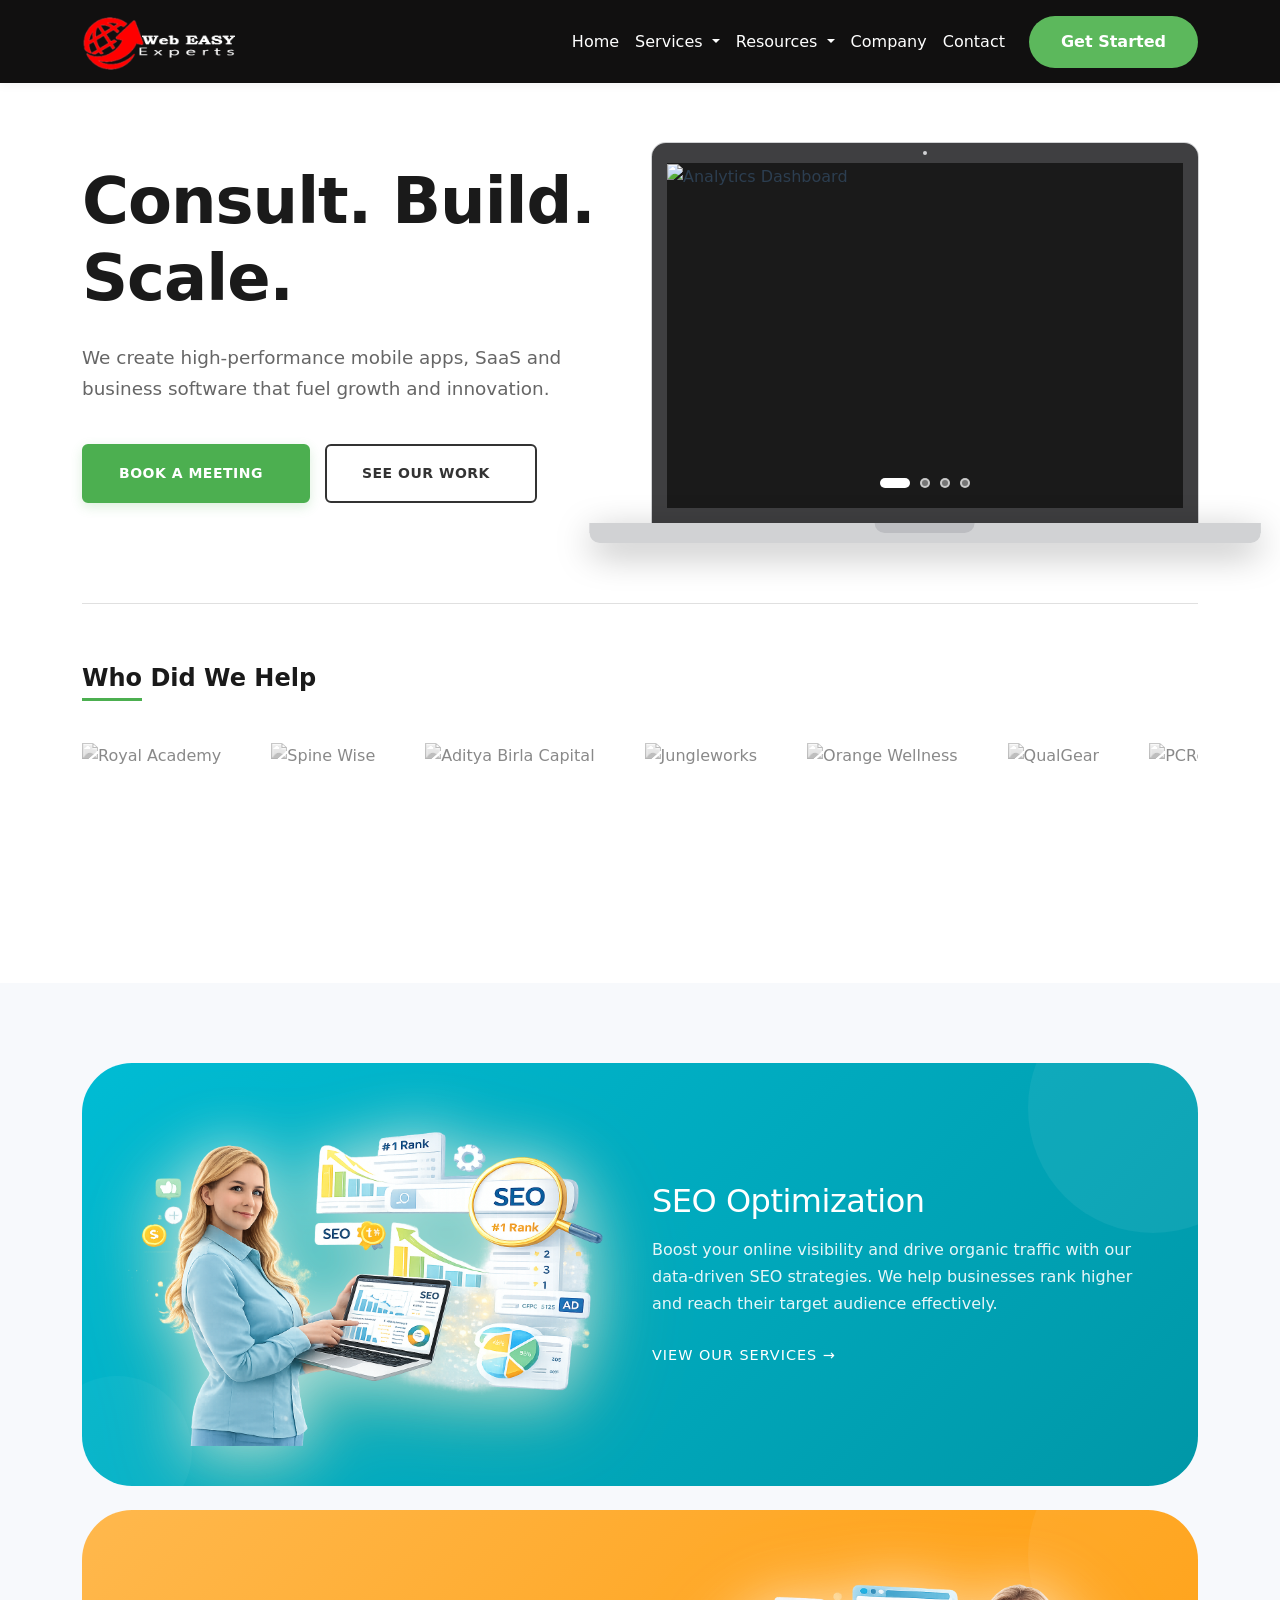
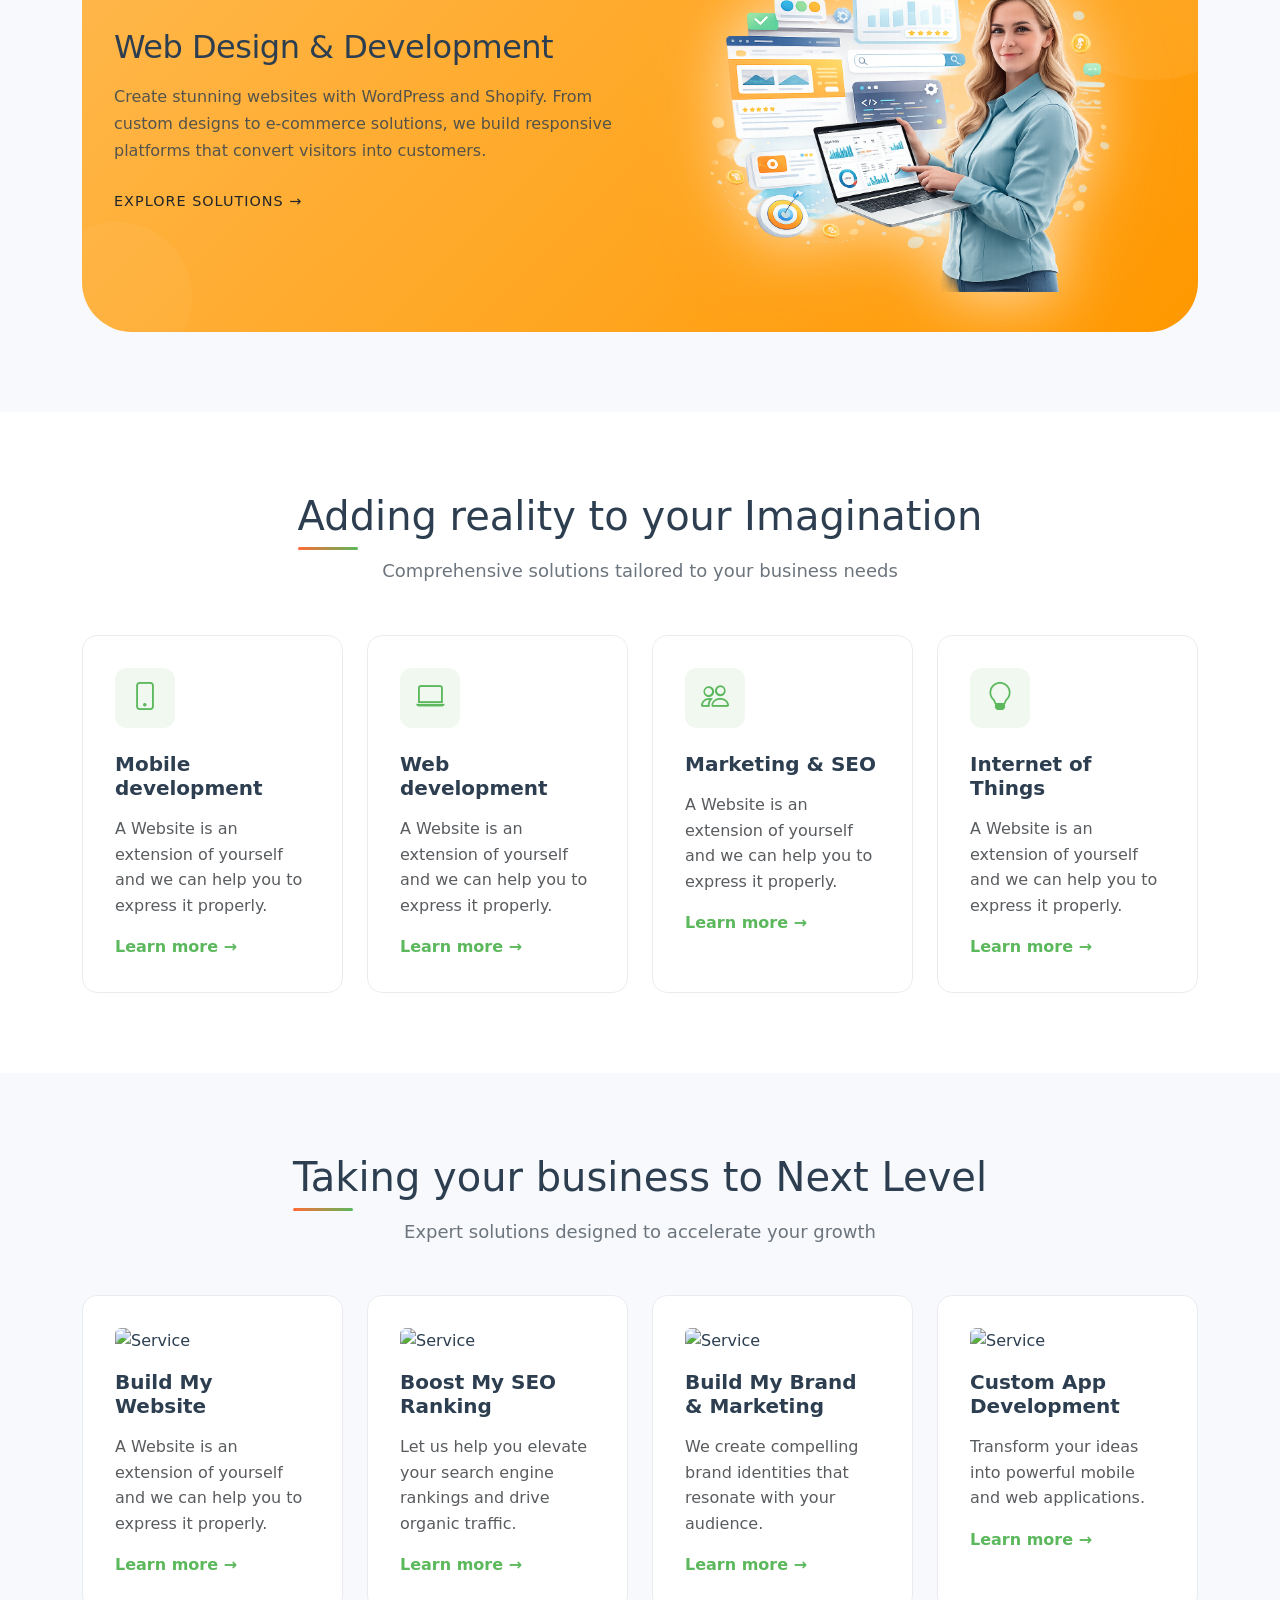
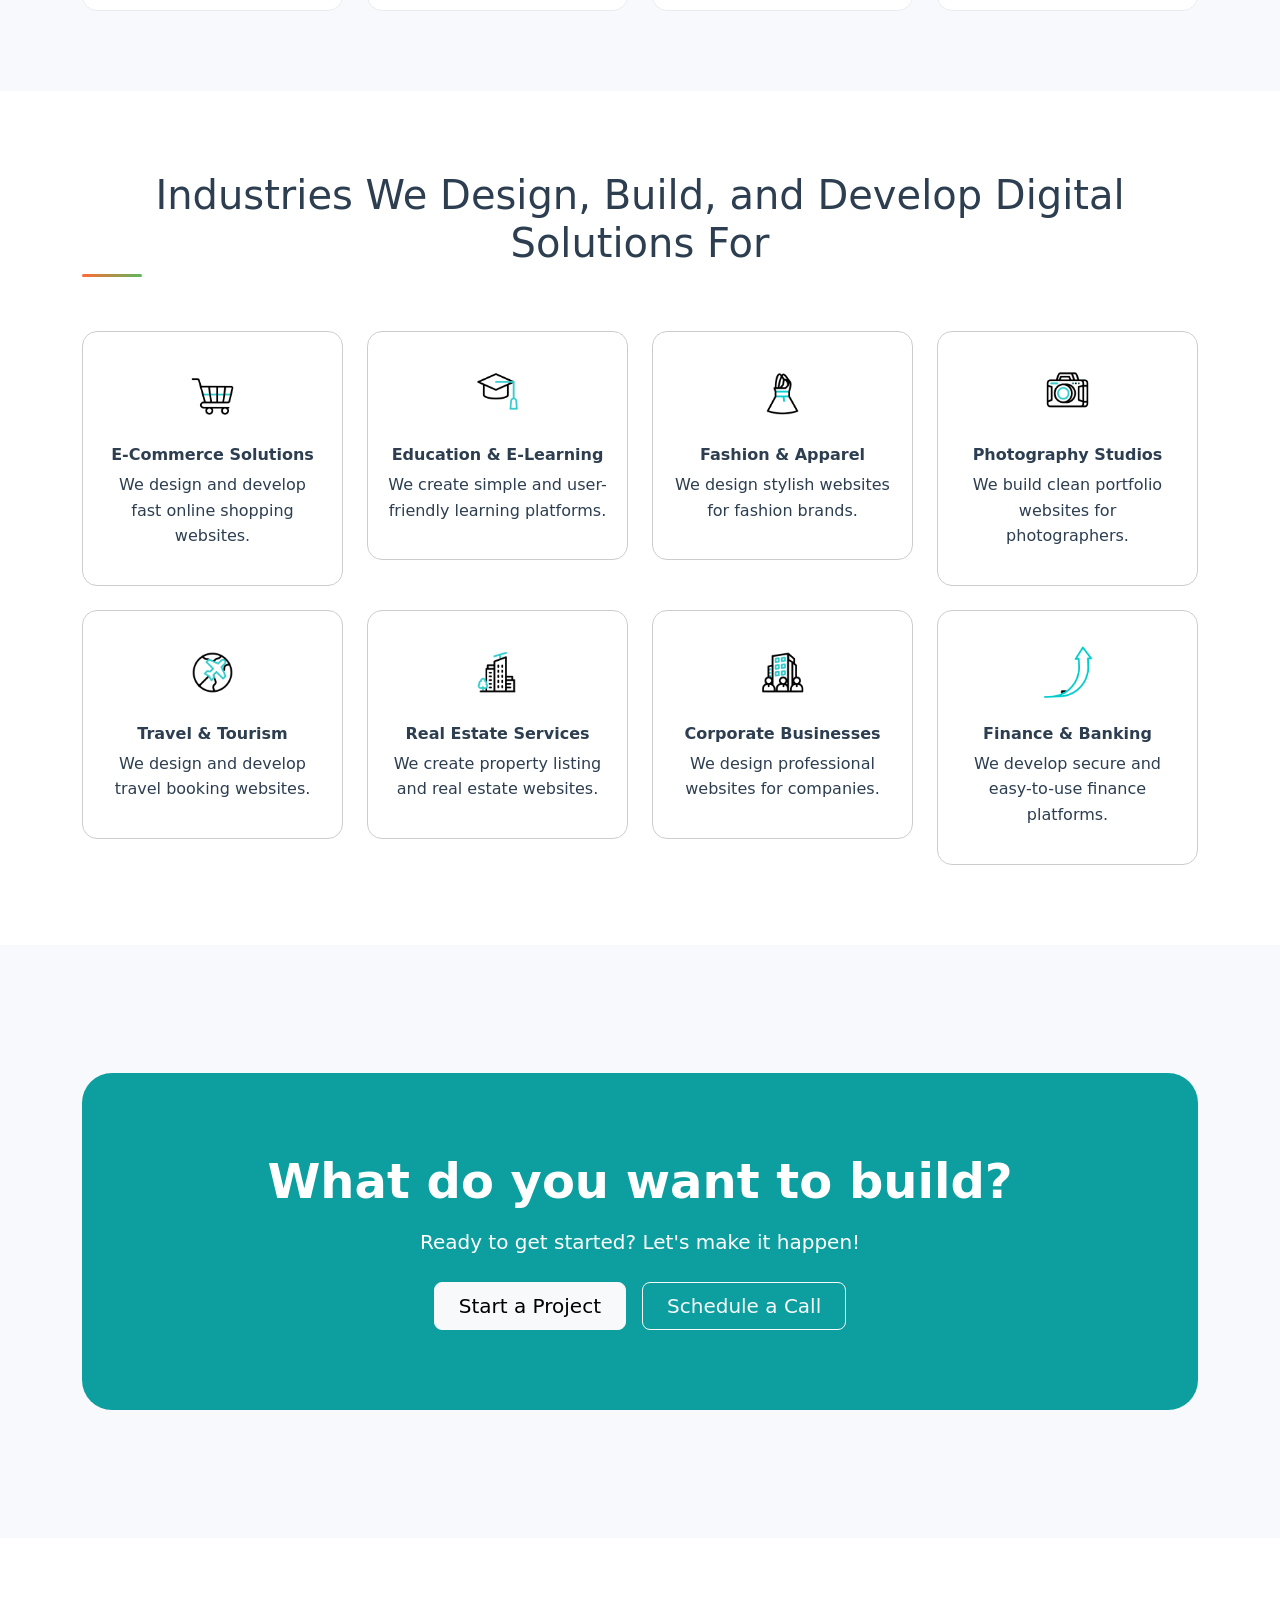
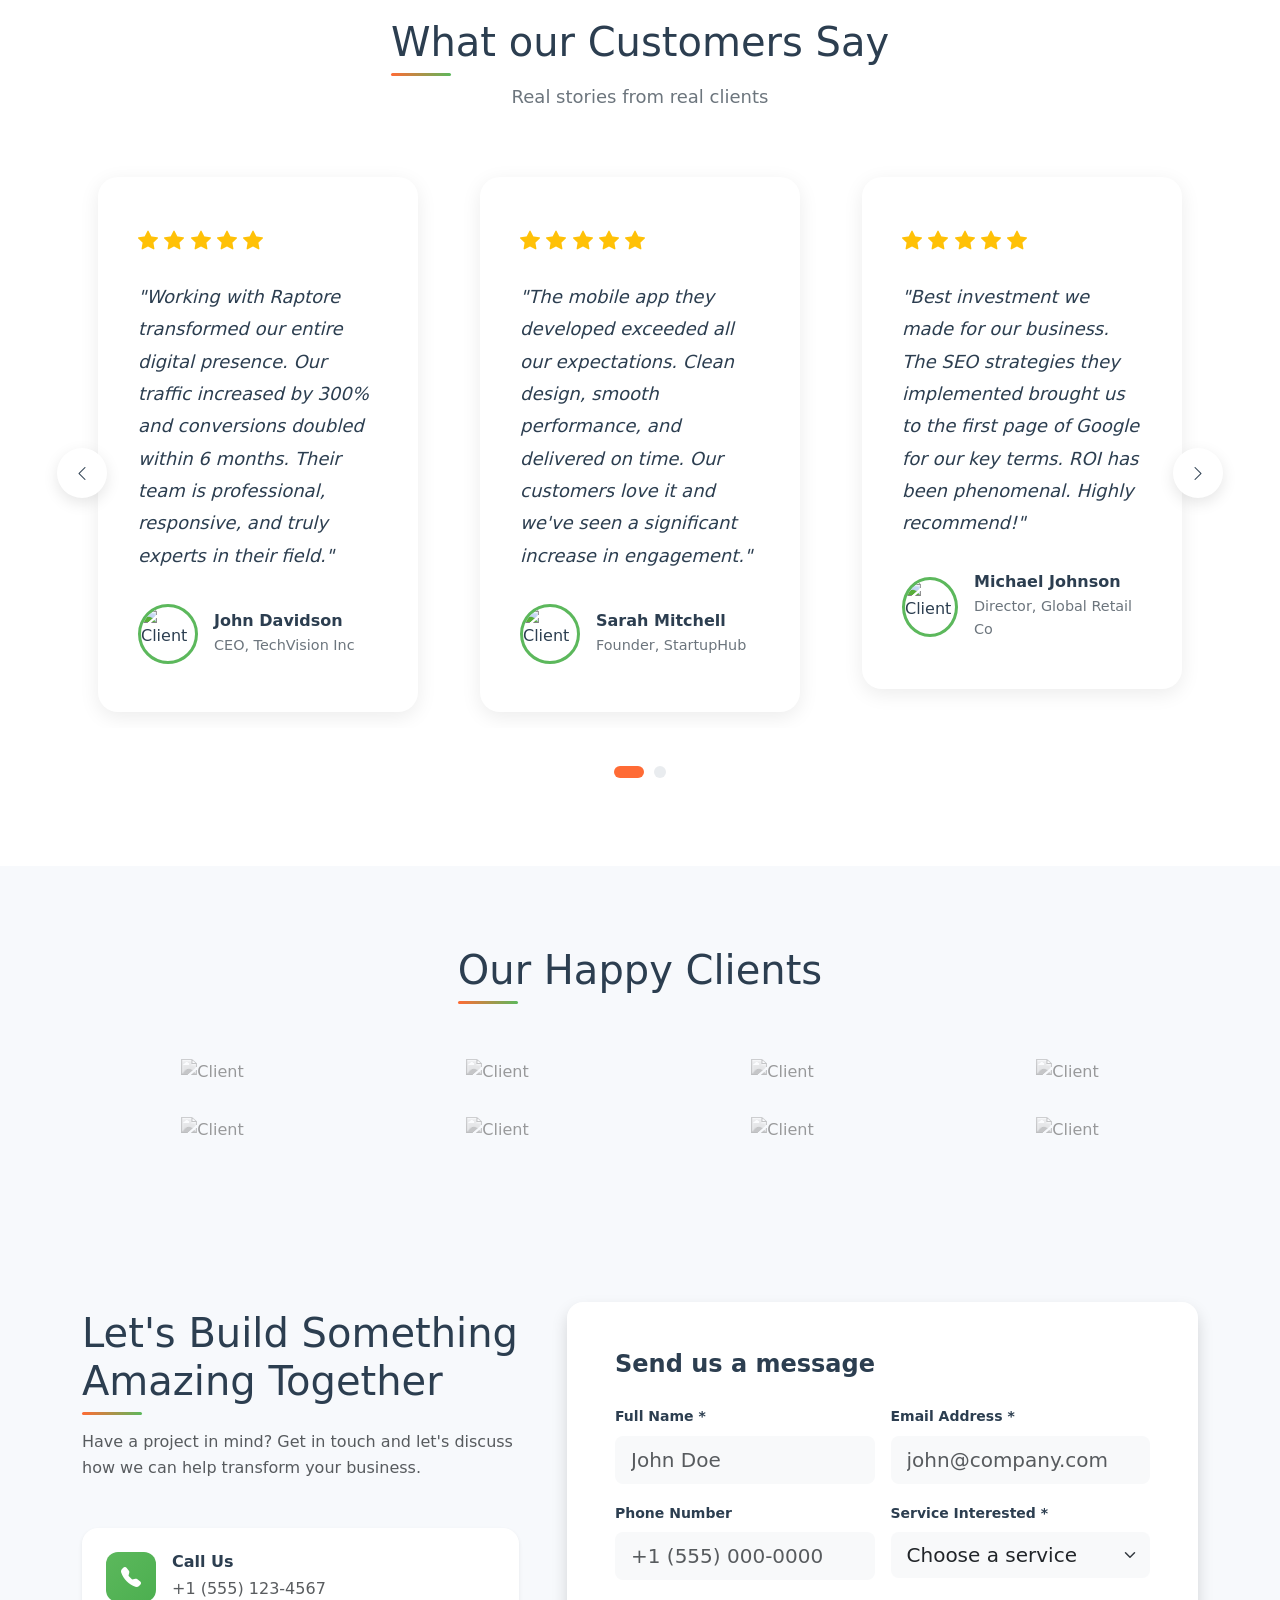
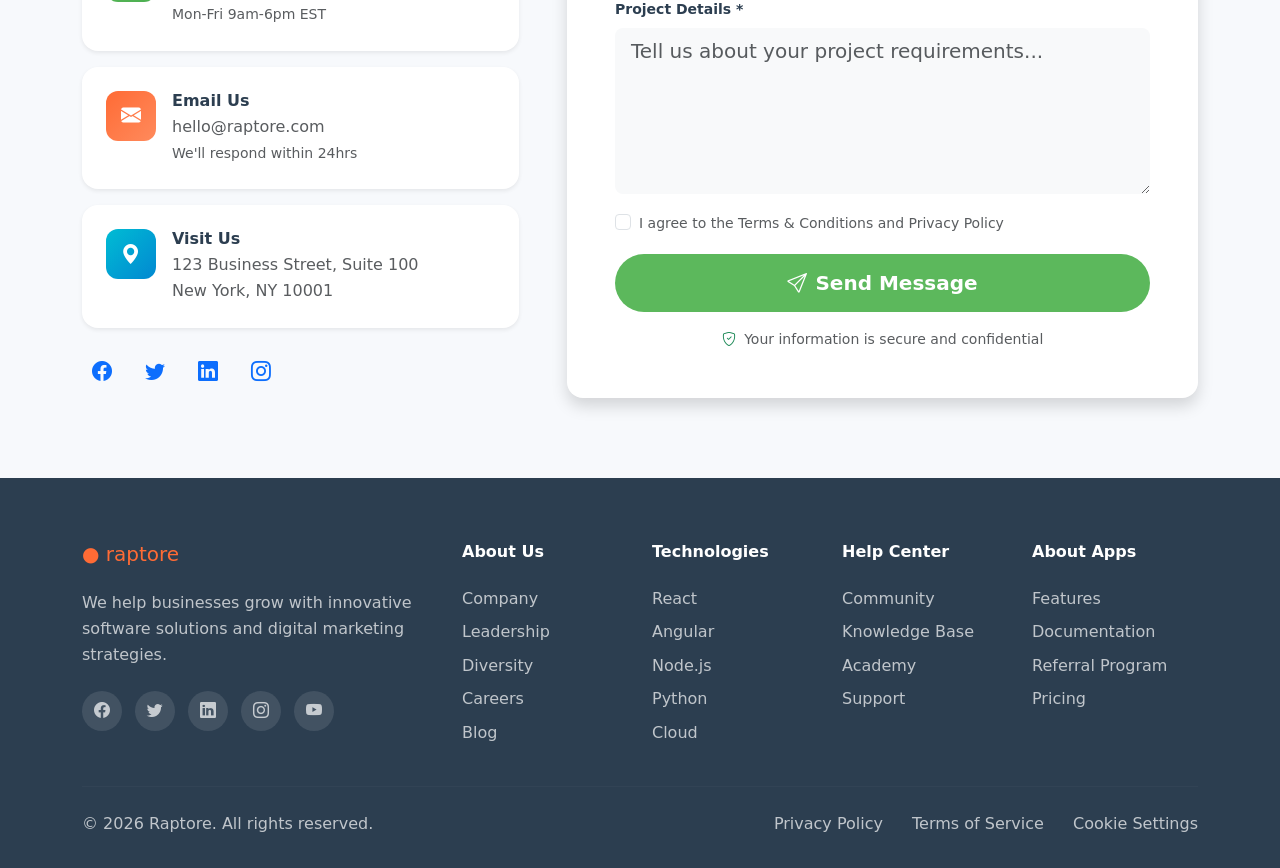
==== commit acd9926a: "df" ====
--- a/index.html
+++ b/index.html
@@ -415,35 +415,6 @@
     </section>
 
 
-    <!-- Trust badges - client logos -->
-    <section class="trust-badges">
-        <div class="container">
-            <p class="text-center text-muted mb-4 small">TRUSTED BY LEADING COMPANIES</p>
-            <div class="row align-items-center justify-content-center g-4">
-                <div class="col-6 col-md-2 text-center">
-                    <img src="https://placehold.co/120x40/CCCCCC/666666?text=ORACLE" alt="Oracle"
-                        class="trust-badge-img">
-                </div>
-                <div class="col-6 col-md-2 text-center">
-                    <img src="https://placehold.co/120x40/CCCCCC/666666?text=MORPHEUS" alt="Morpheus"
-                        class="trust-badge-img">
-                </div>
-                <div class="col-6 col-md-2 text-center">
-                    <img src="https://placehold.co/120x40/CCCCCC/666666?text=SAMSUNG" alt="Samsung"
-                        class="trust-badge-img">
-                </div>
-                <div class="col-6 col-md-2 text-center">
-                    <img src="https://placehold.co/120x40/CCCCCC/666666?text=MONDAY" alt="Monday"
-                        class="trust-badge-img">
-                </div>
-                <div class="col-6 col-md-2 text-center">
-                    <img src="https://placehold.co/120x40/CCCCCC/666666?text=SEGMENT" alt="Segment"
-                        class="trust-badge-img">
-                </div>
-            </div>
-        </div>
-    </section>
-
     <!-- Feature cards with colored backgrounds -->
     <!-- <section class="section-padding" style="background: var(--light-bg);">
         <div class="container">
--- a/assets/css/style.css
+++ b/assets/css/style.css
@@ -178,23 +178,7 @@
     color: white;
 }
 
-/* Trust badges section */
-.trust-badges {
-    background: white;
-    padding: 2rem 0;
-}
-
-.trust-badge-img {
-    height: 40px;
-    opacity: 0.6;
-    transition: opacity 0.3s;
-    filter: grayscale(100%);
-}
-
-.trust-badge-img:hover {
-    opacity: 1;
-    filter: grayscale(0%);
-}
+/* ----------- */
 
 /* Feature cards with colored backgrounds */
 /* .feature-card {
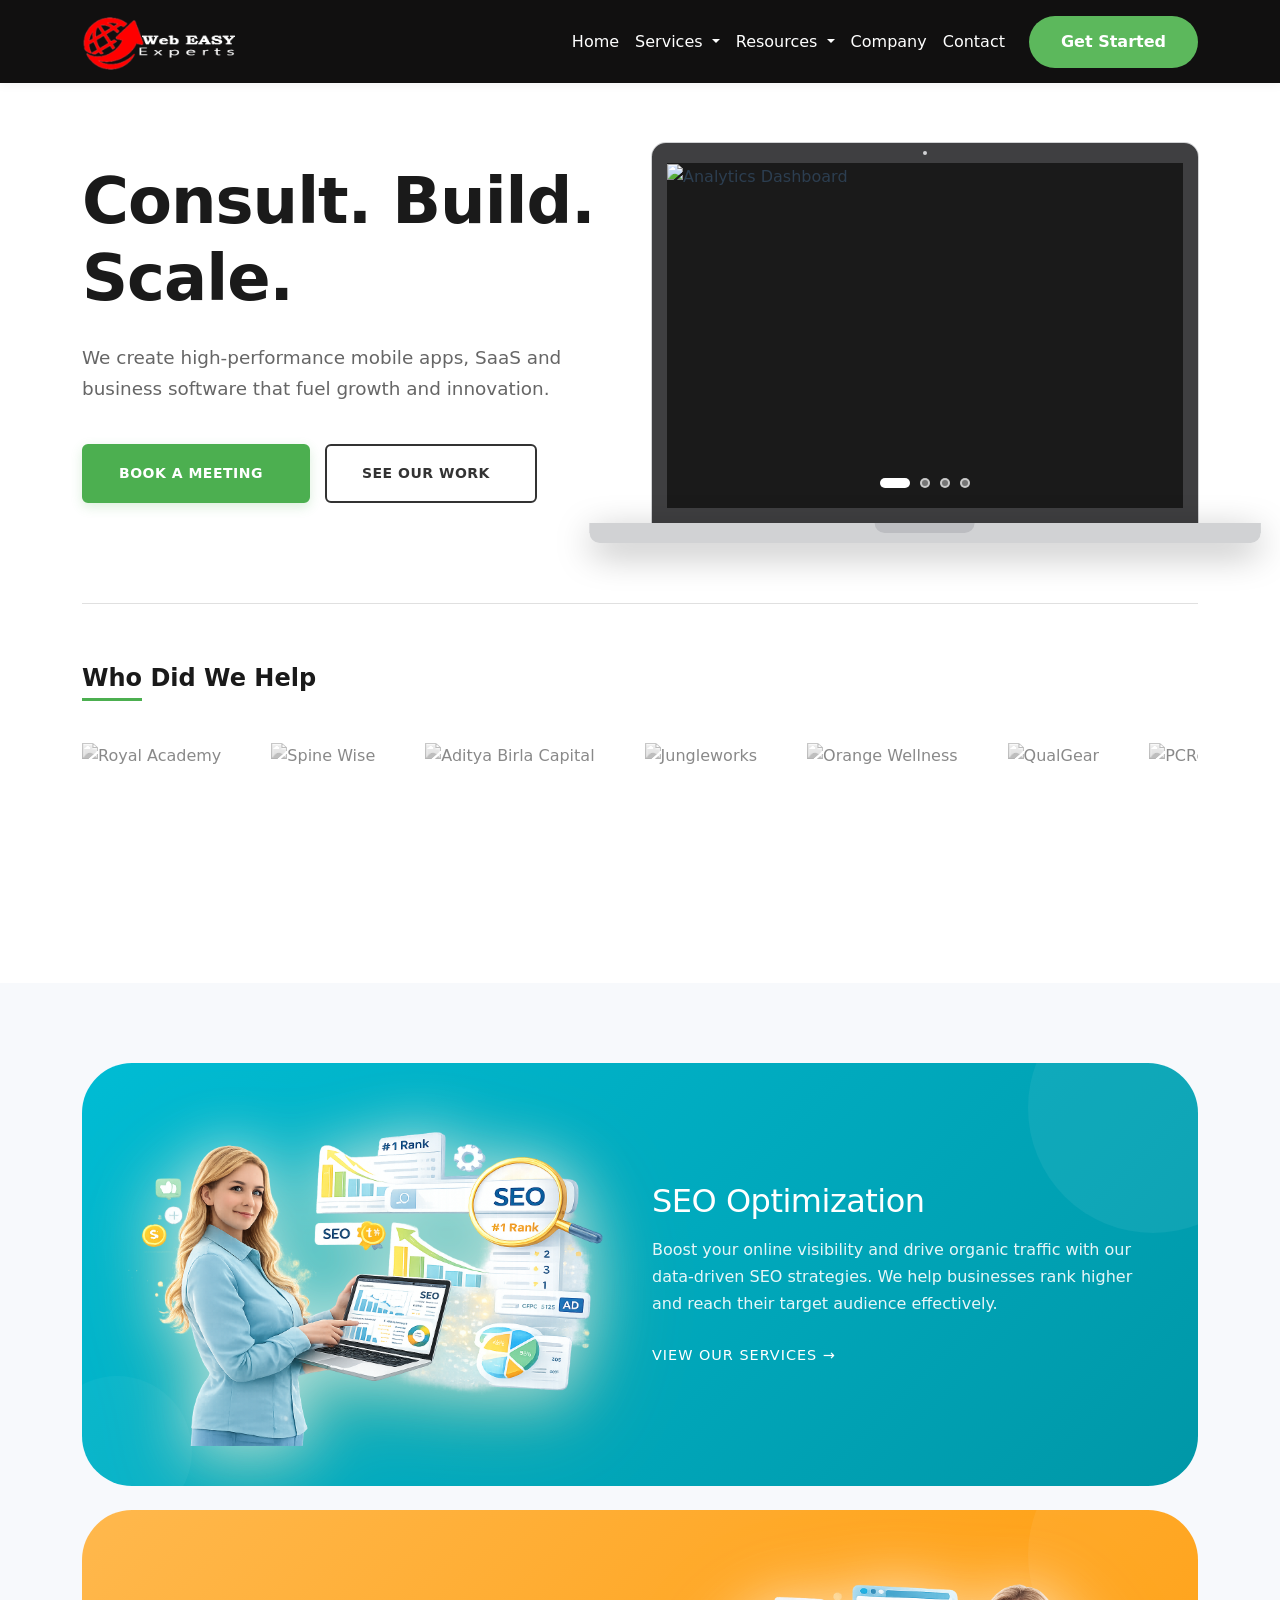
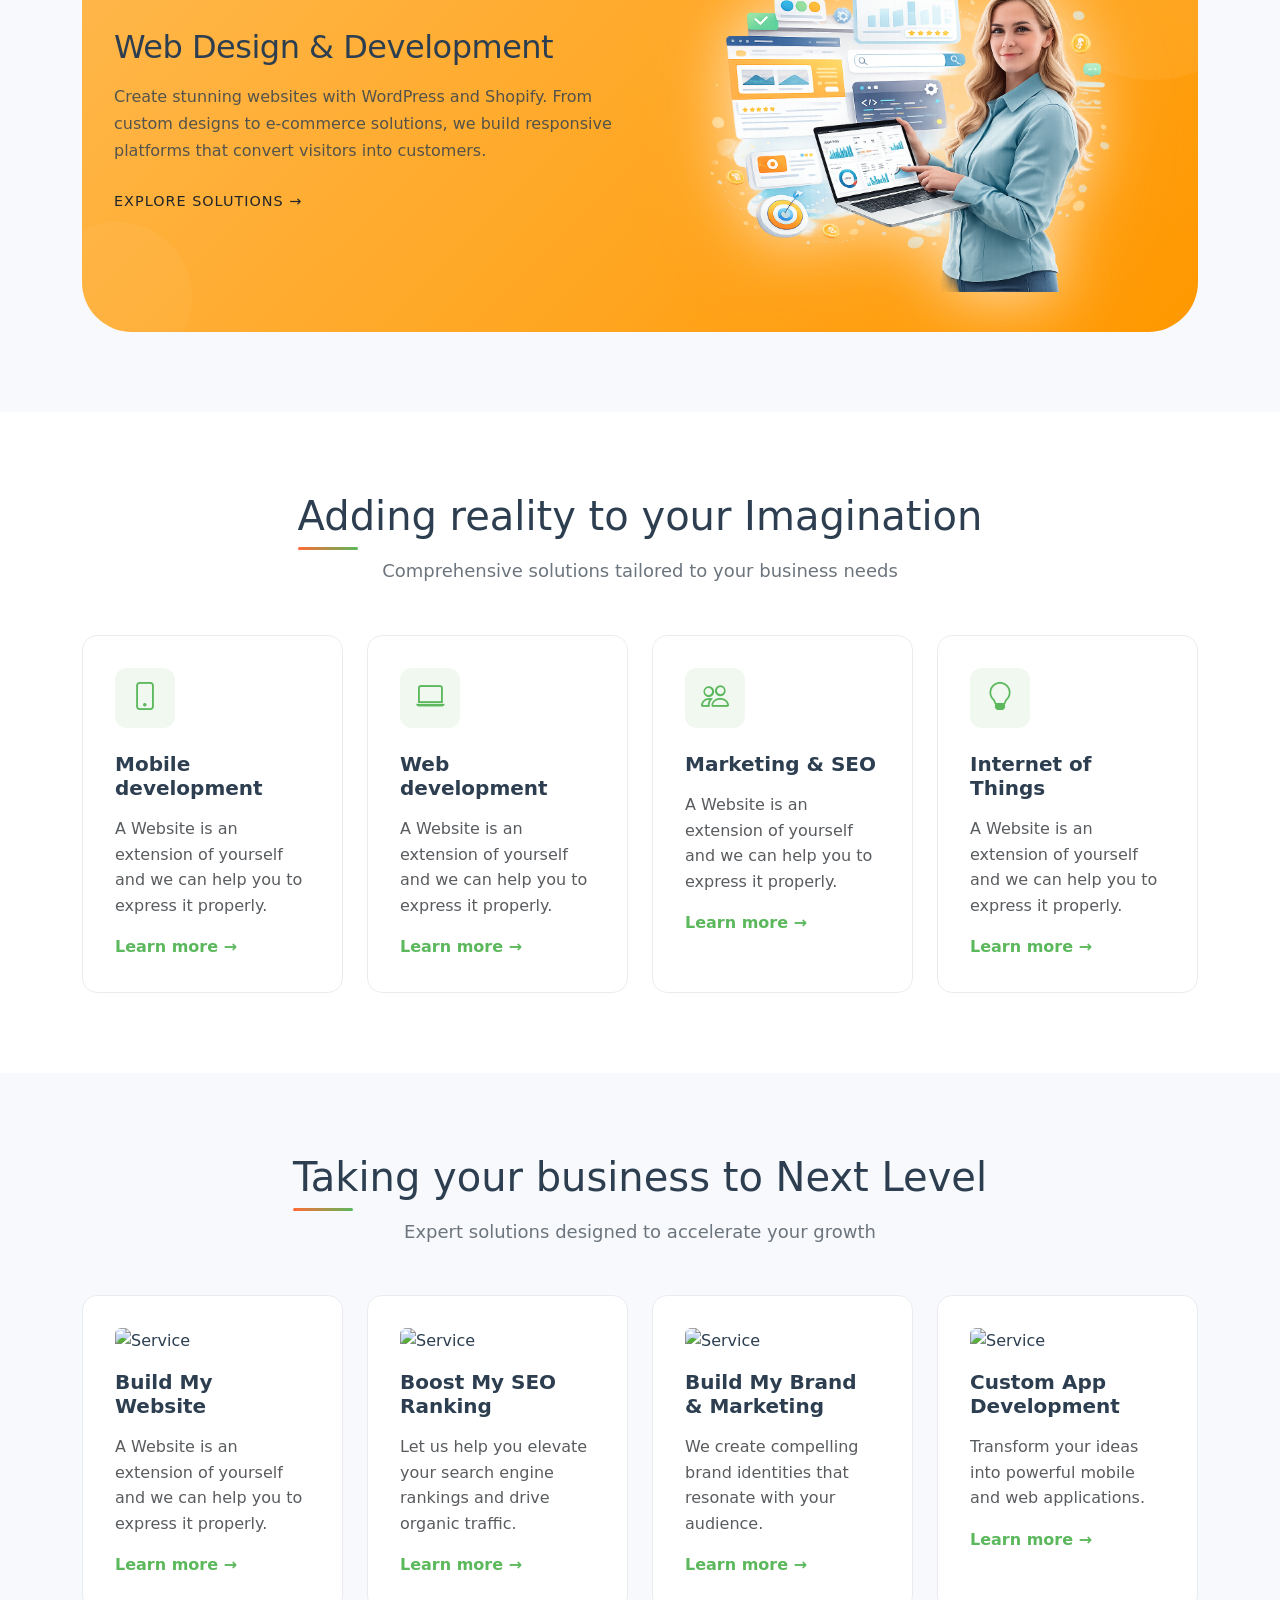
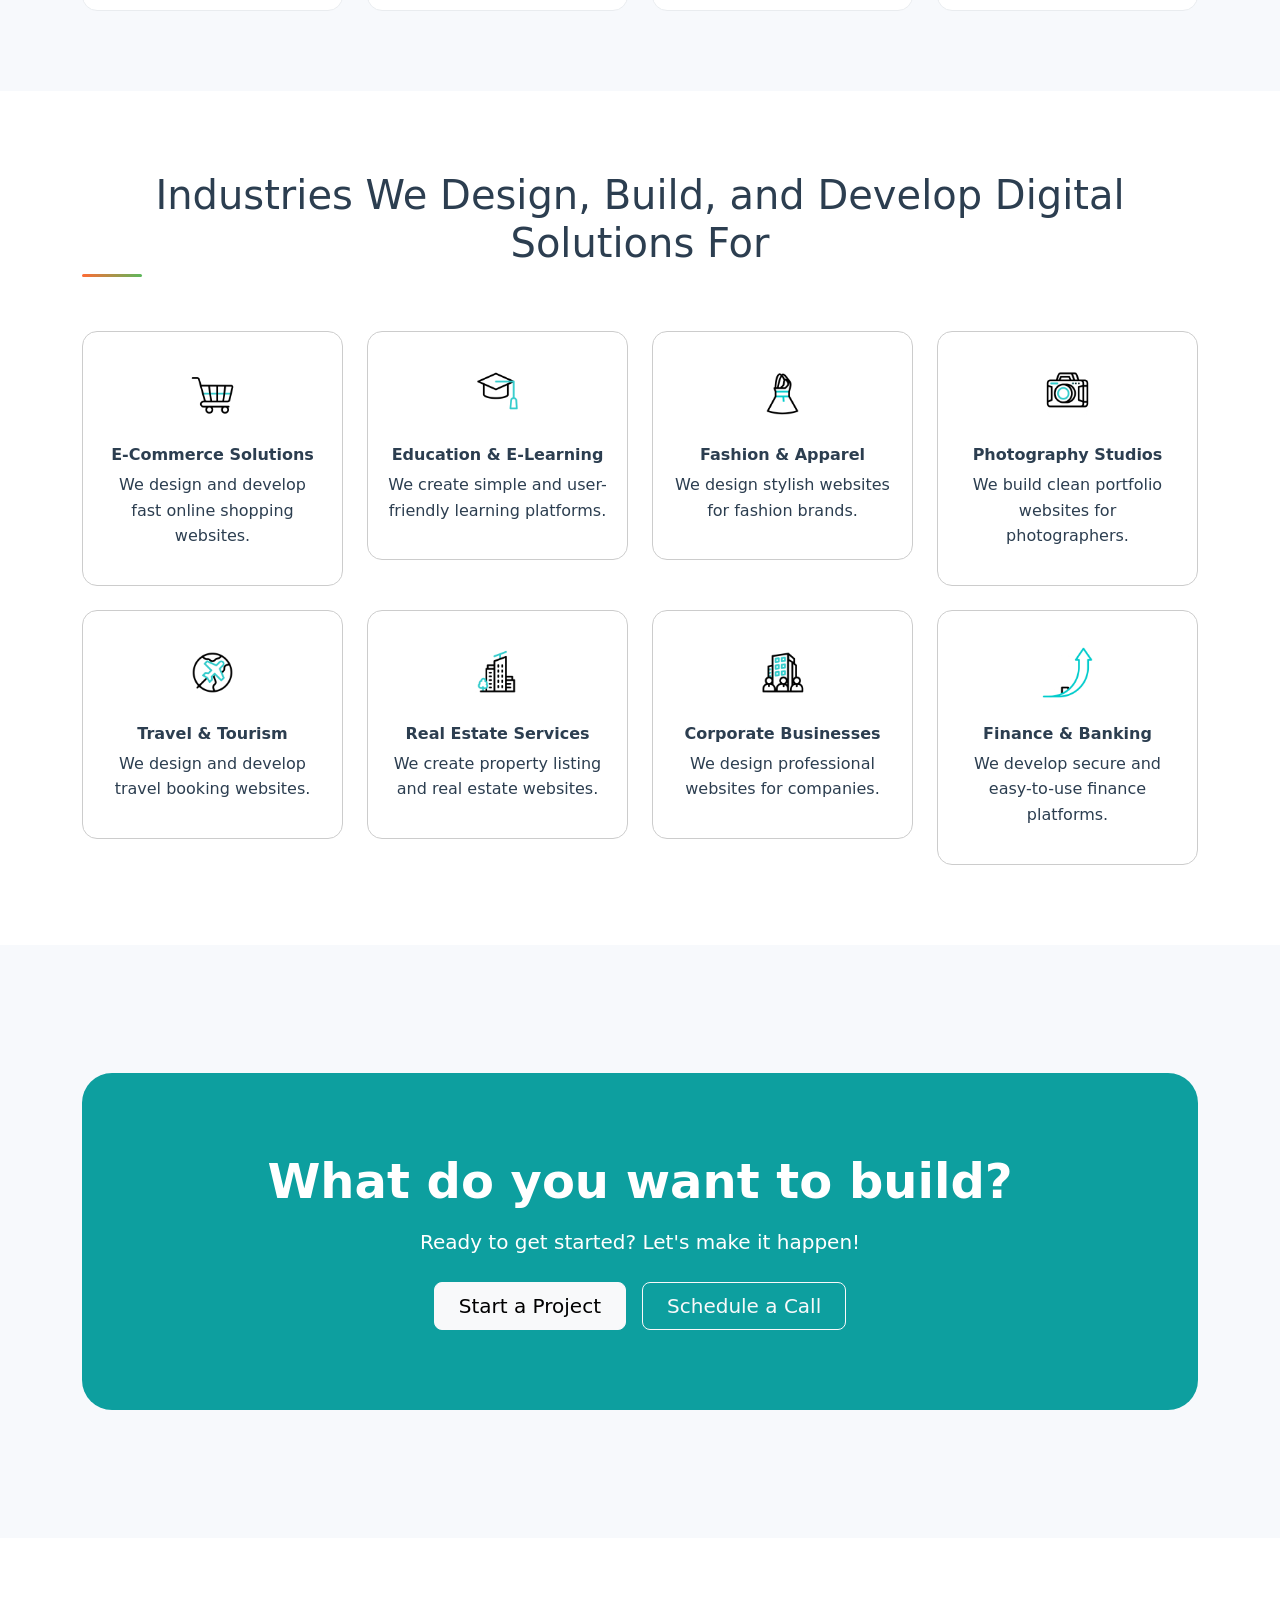
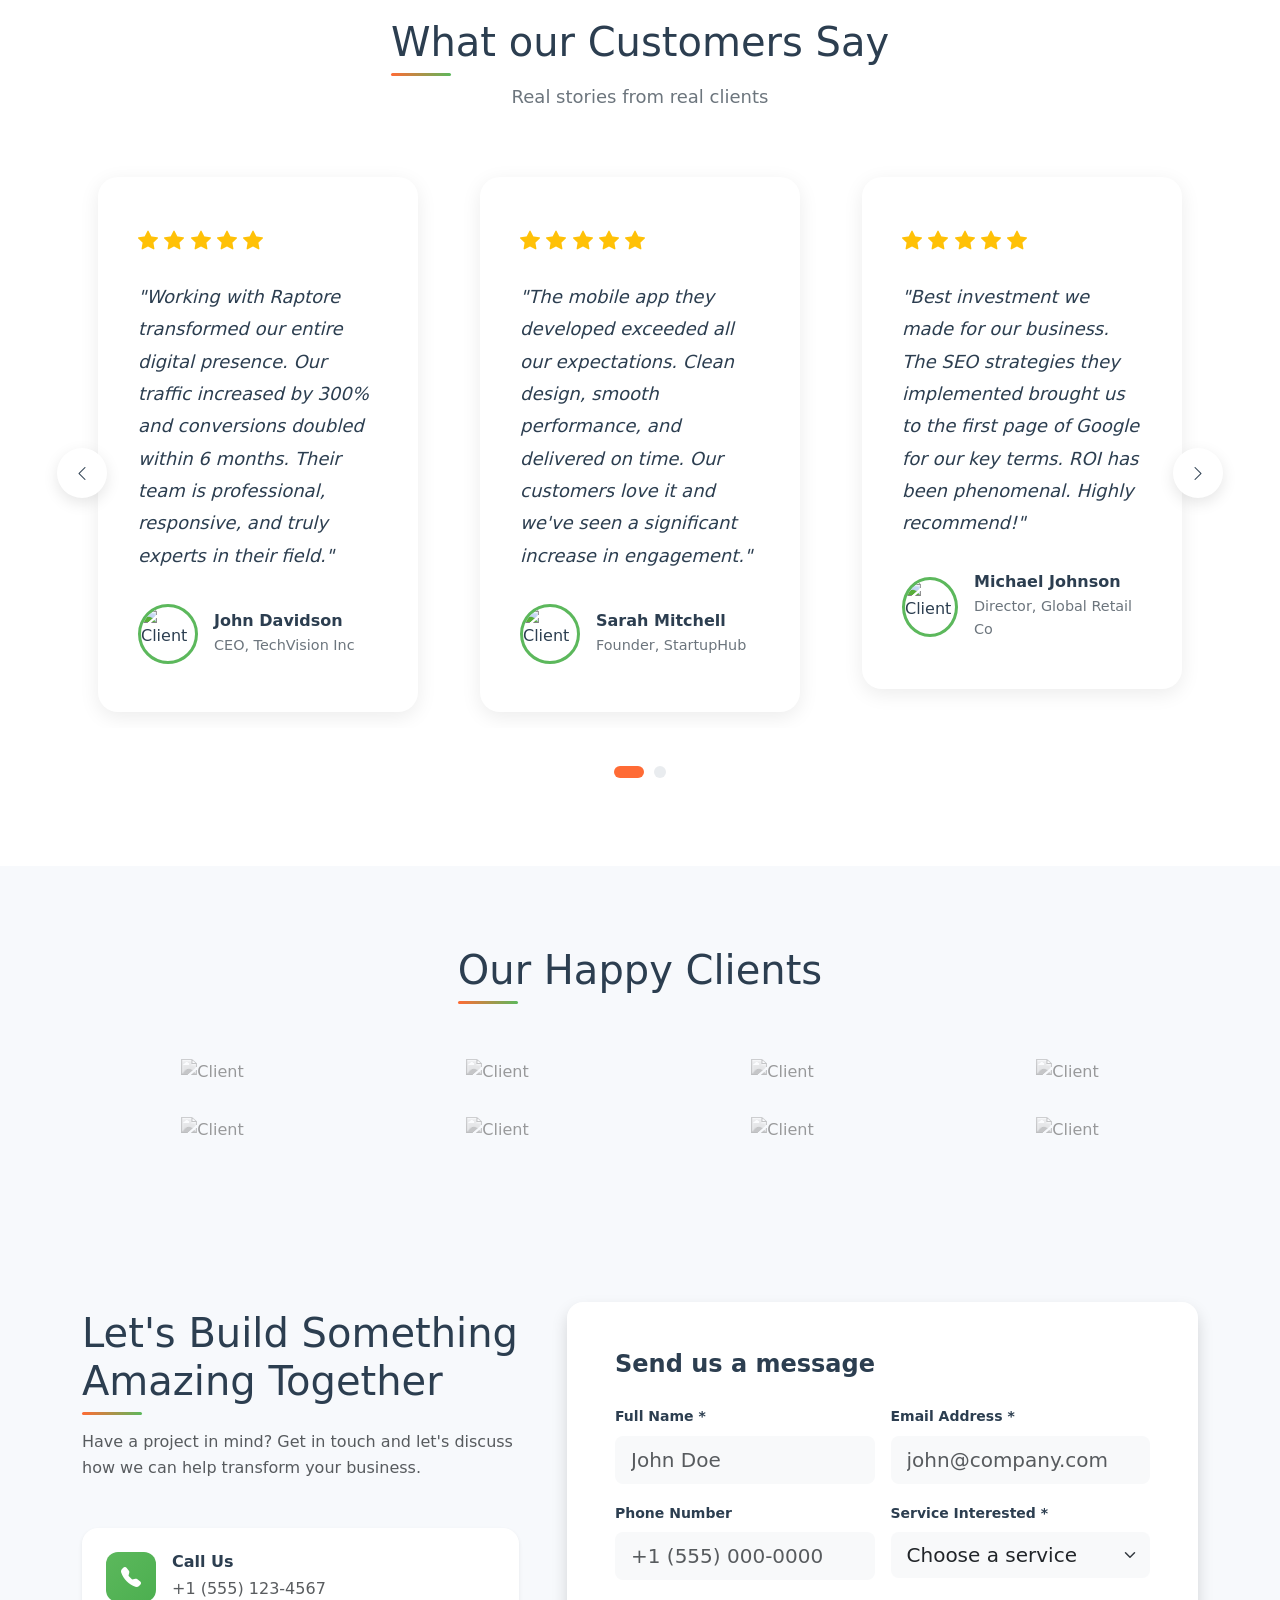
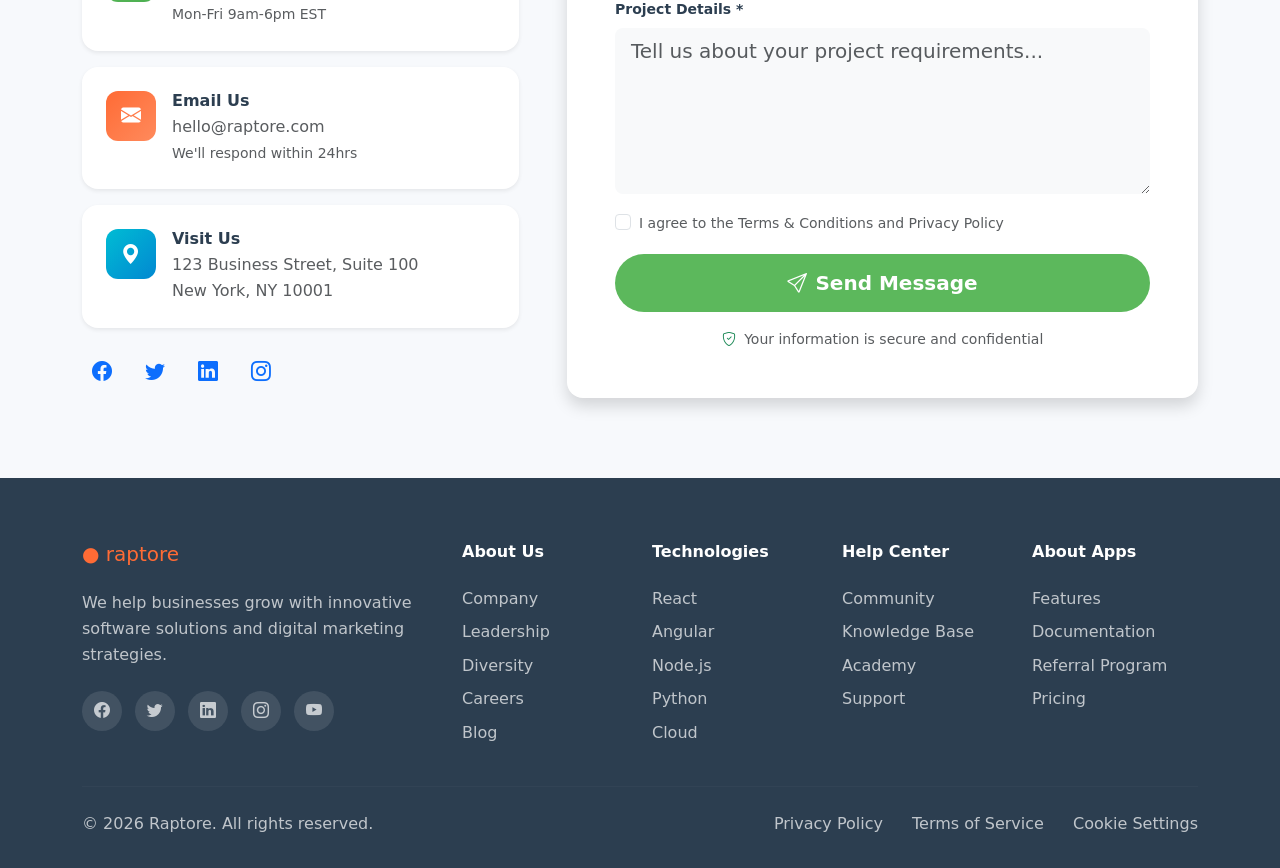
==== commit ea787ea3: "sfd" ====
--- a/index.html
+++ b/index.html
@@ -416,47 +416,6 @@
 
 
     <!-- Feature cards with colored backgrounds -->
-    <!-- <section class="section-padding" style="background: var(--light-bg);">
-        <div class="container">
-            <div class="row g-4">
-                <div class="col-lg-6" data-aos="fade-up">
-                    <div class="feature-card"
-                        style="background: linear-gradient(135deg, #00BCD4 0%, #0288D1 100%); color: white;">
-                        <div class="row align-items-center">
-                            <div class="col-md-7">
-                                <h3 class="fw-bold mb-3">Trending</h3>
-                                <p class="mb-4">Develop the leading tool for learning, designed to fit perfectly in
-                                    development agile systems.</p>
-                                <a href="#" class="text-white fw-bold">See more →</a>
-                            </div>
-                            <div class="col-md-5">
-                                <img src="https://placehold.co/300x250/F7F9FC/00BCD4?text=App+Screen" alt="Feature"
-                                    class="img-fluid">
-                            </div>
-                        </div>
-                    </div>
-                </div>
-
-                <div class="col-lg-6" data-aos="fade-up" data-aos-delay="100">
-                    <div class="feature-card" style="background: linear-gradient(135deg, #FFC107 0%, #FF9800 100%);">
-                        <div class="row align-items-center">
-                            <div class="col-md-7">
-                                <h3 class="fw-bold mb-3">UBERDOO</h3>
-                                <p class="mb-4">A ride-sharing app, a user-friendly app. Write us better intro...</p>
-                                <a href="#" class="text-dark fw-bold">See more →</a>
-                            </div>
-                            <div class="col-md-5">
-                                <img src="https://placehold.co/300x250/F7F9FC/FFC107?text=Mobile+App" alt="Feature"
-                                    class="img-fluid">
-                            </div>
-                        </div>
-                    </div>
-                </div>
-            </div>
-        </div>
-    </section> -->
-
-    <!-- Feature cards with colored backgrounds -->
     <!-- Feature cards section -->
     <section class="section-padding" style="background: var(--light-bg);">
         <div class="container">
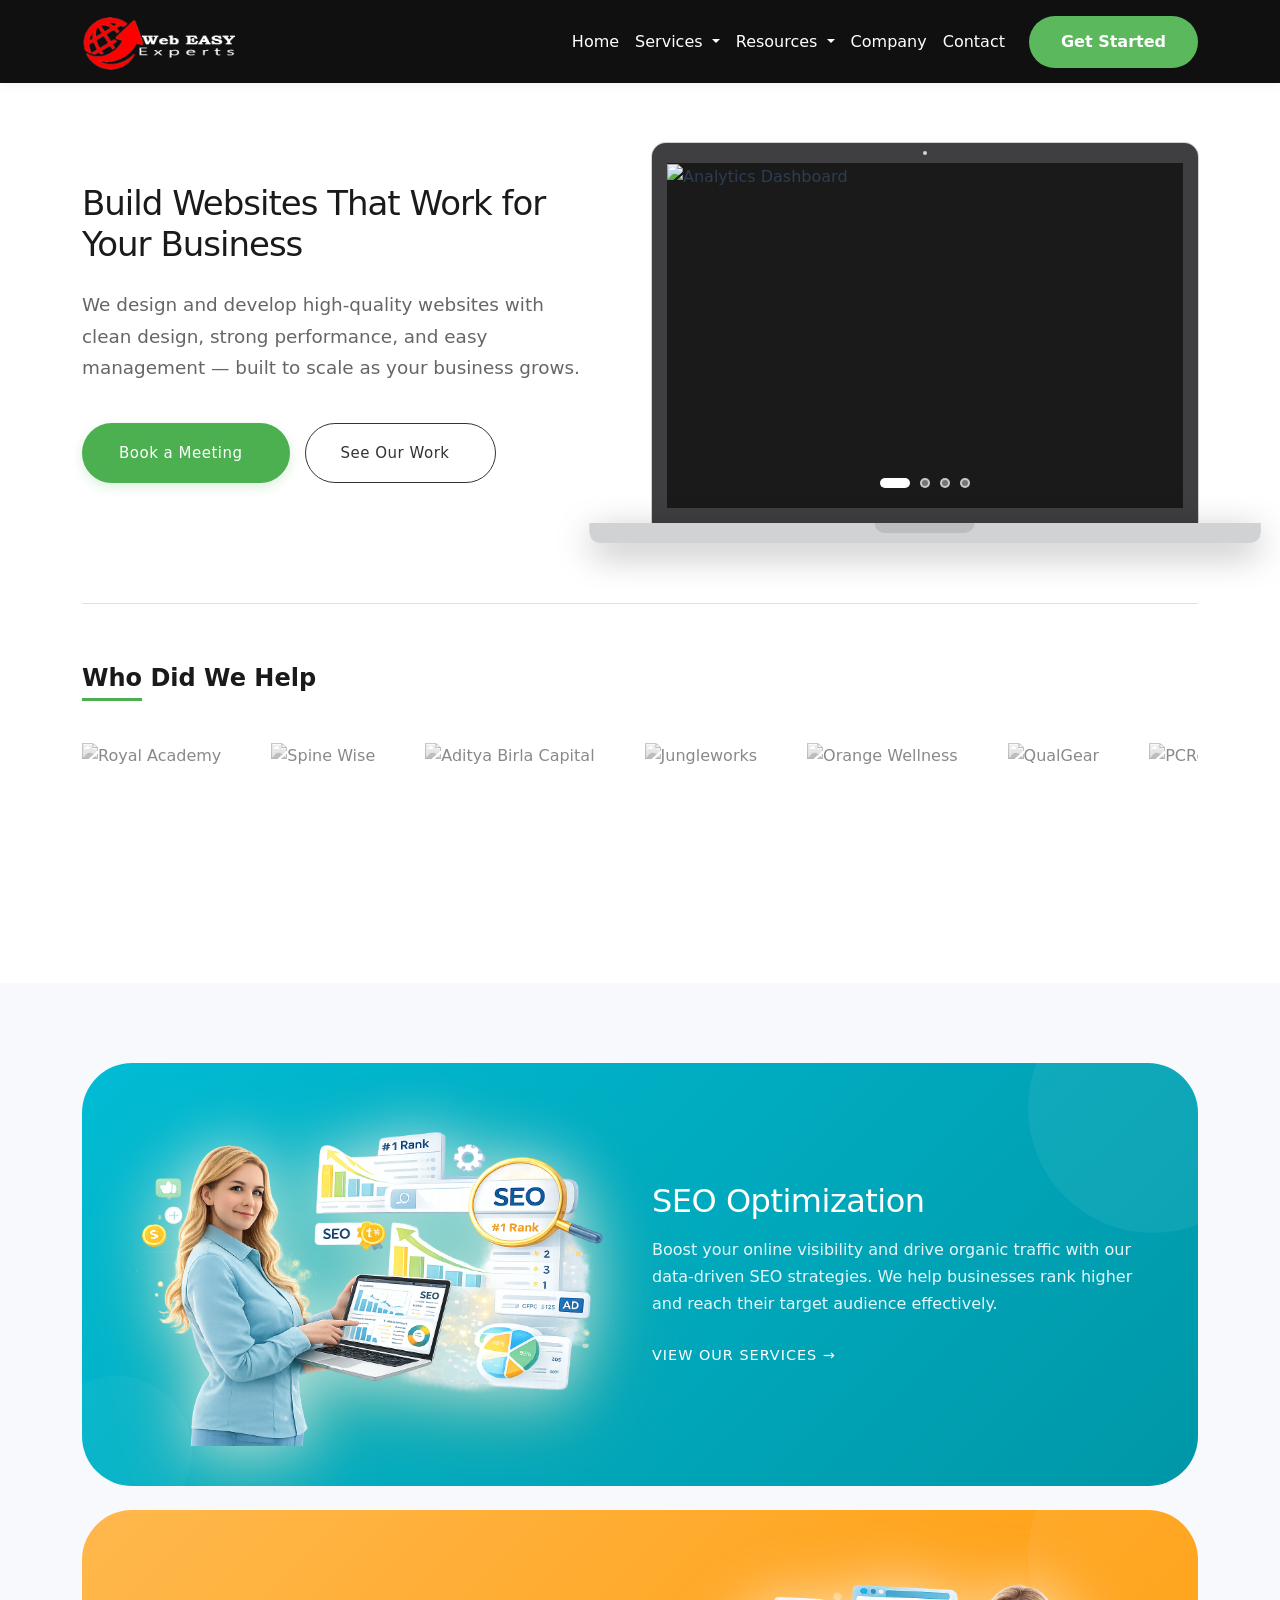
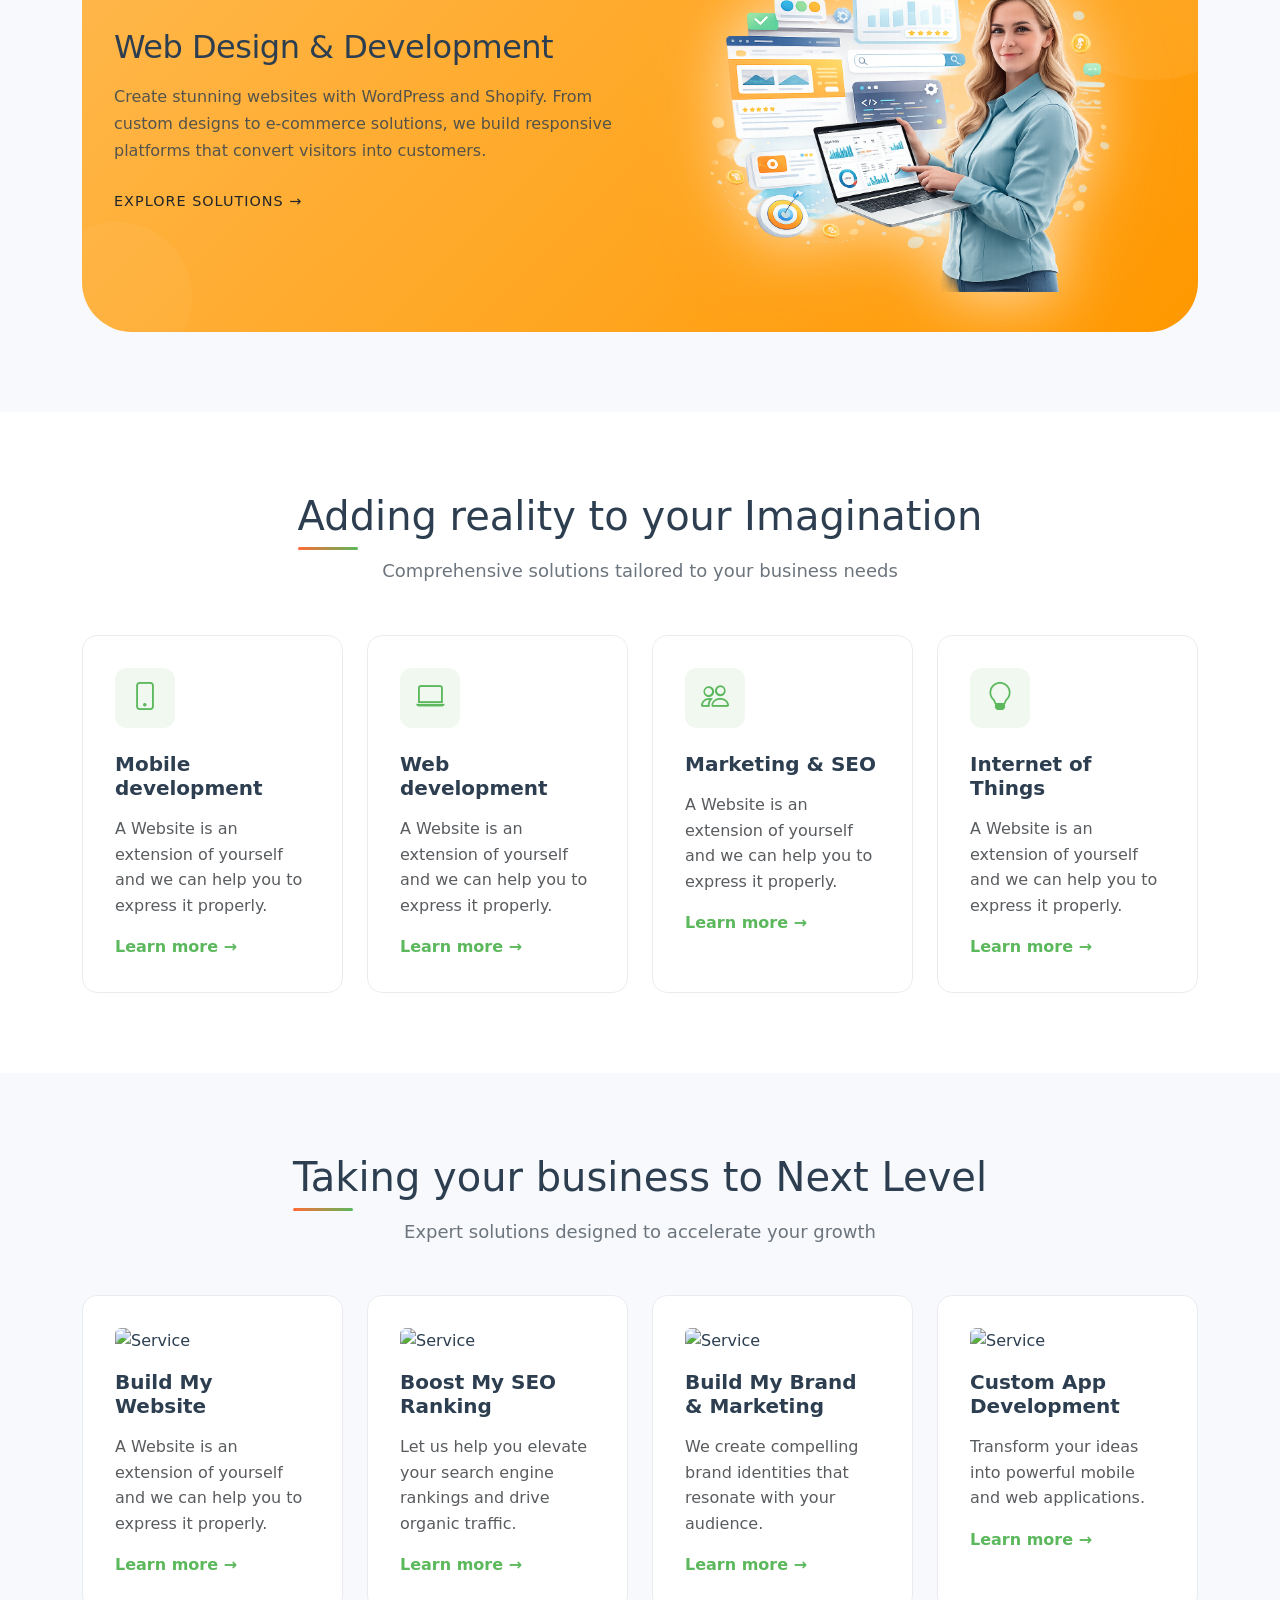
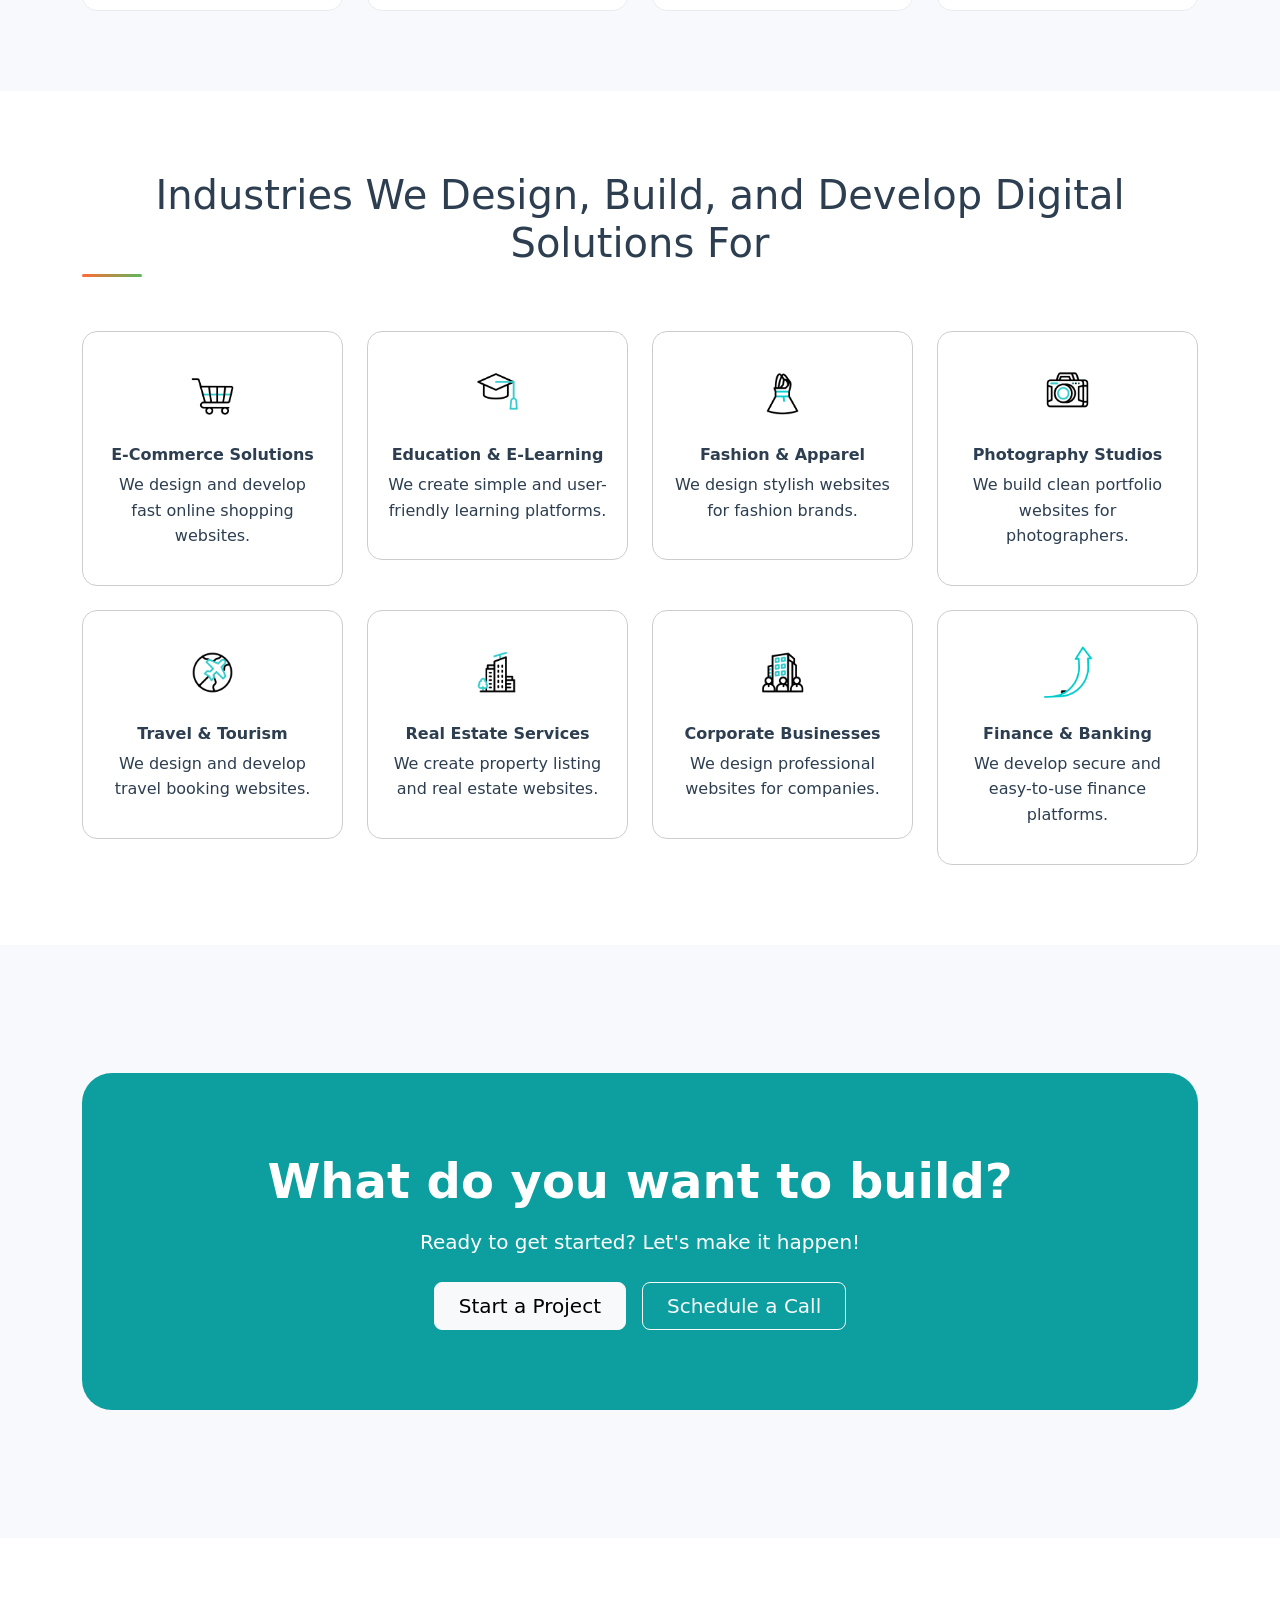
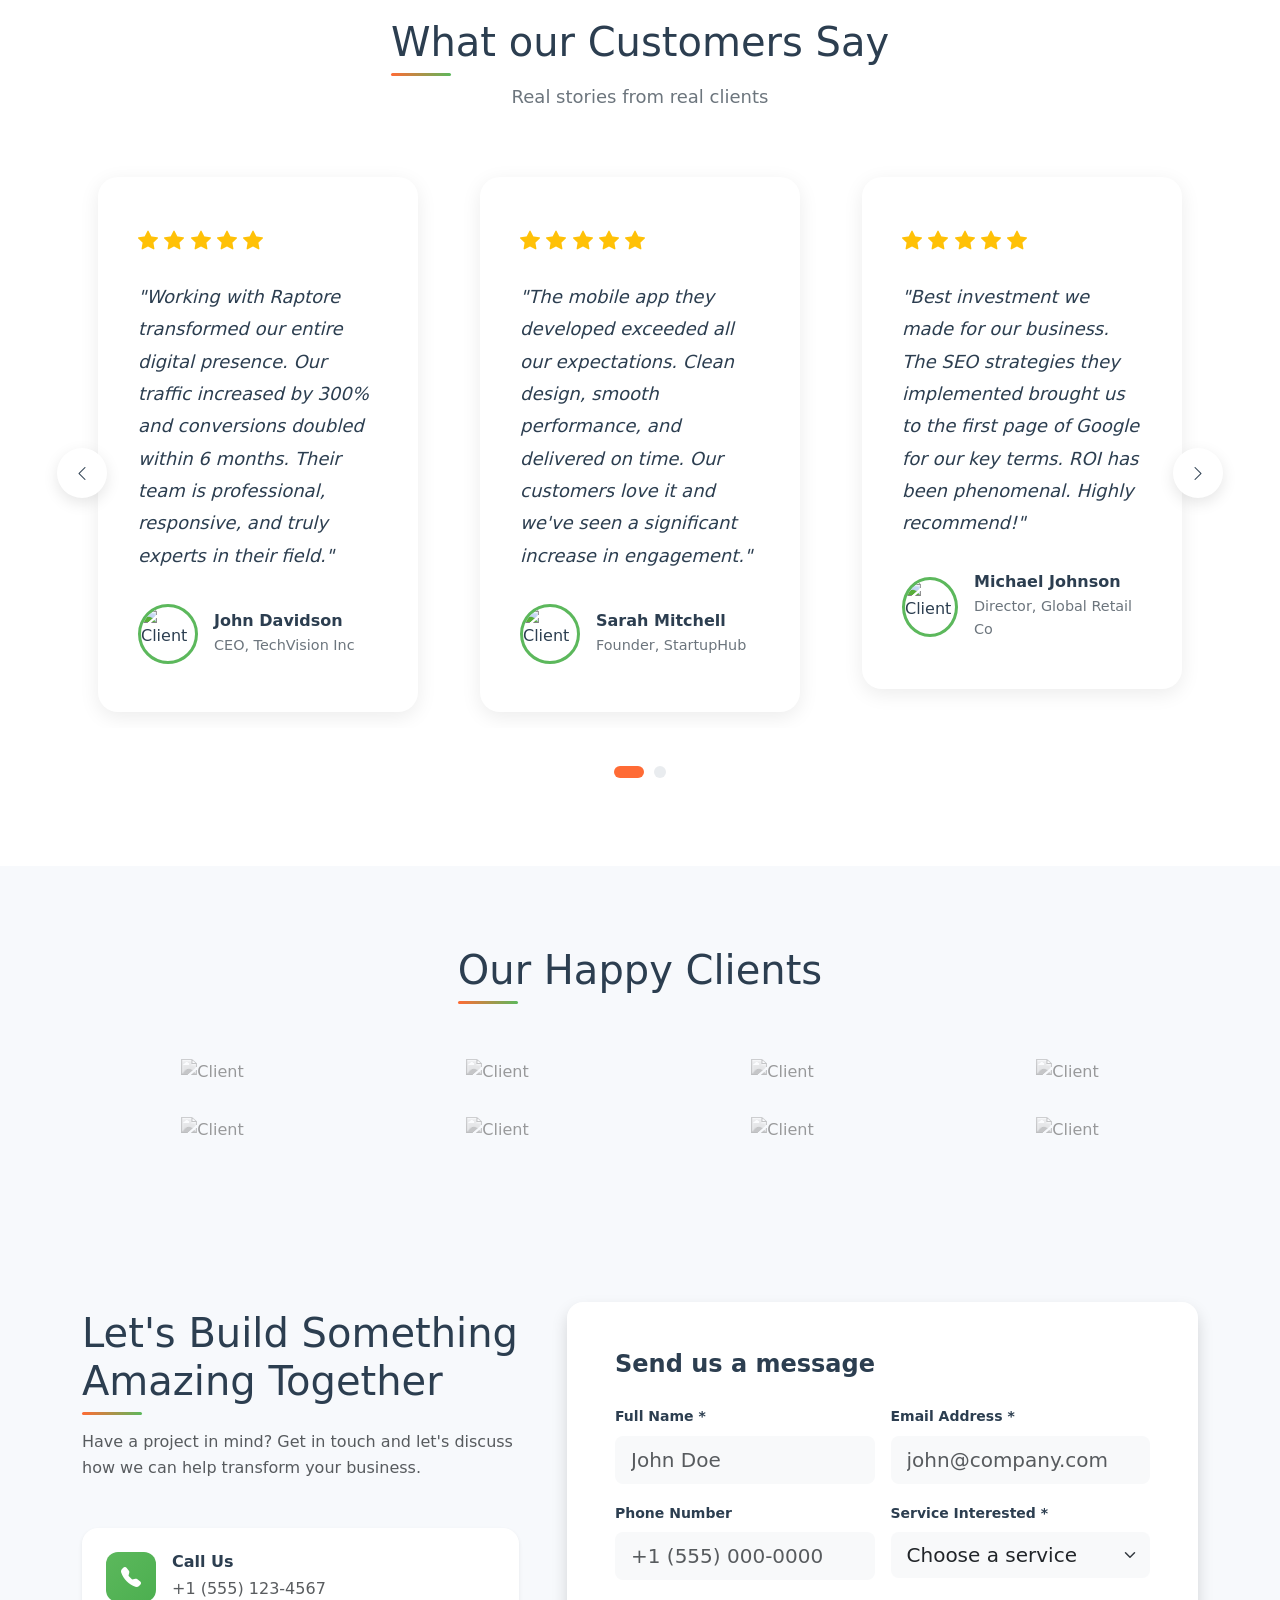
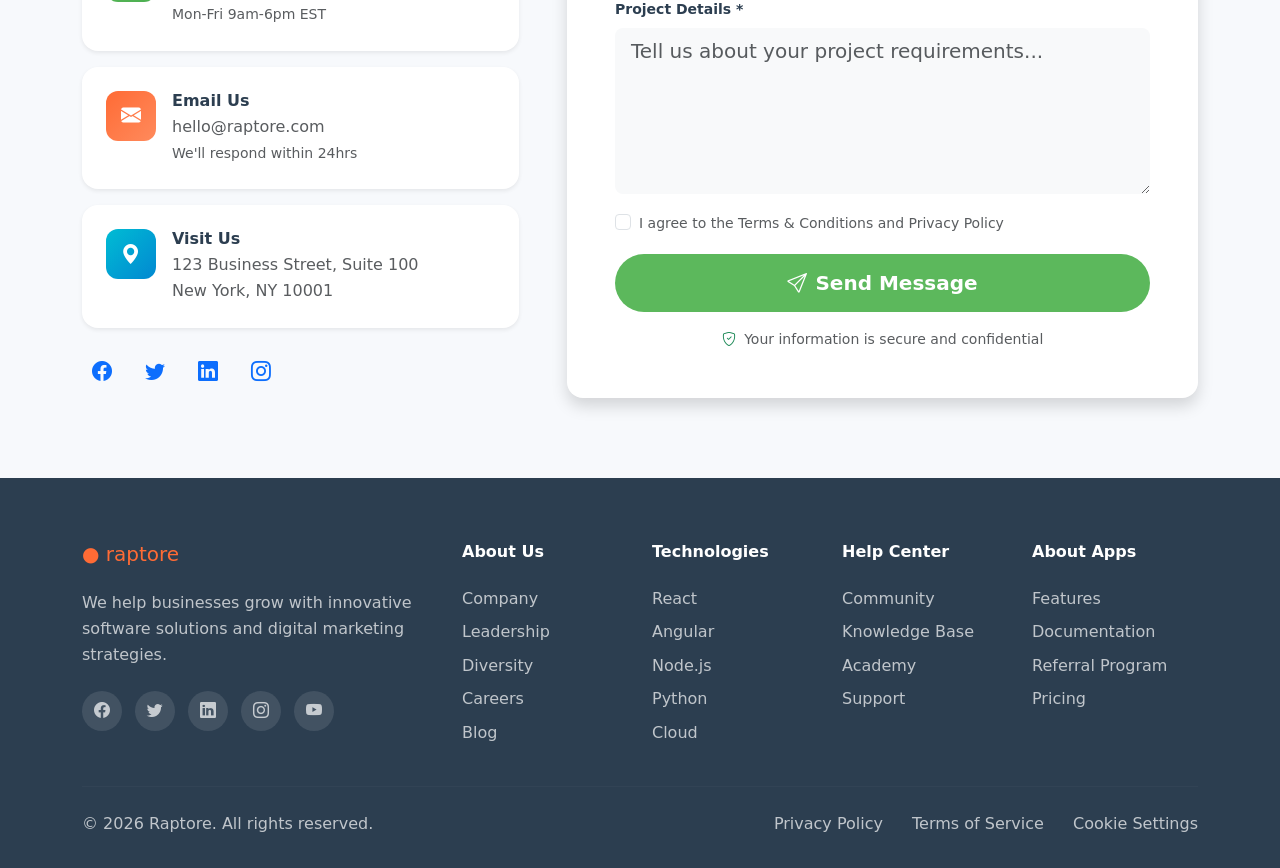
==== commit 96e983d9: "dsf" ====
--- a/index.html
+++ b/index.html
@@ -303,12 +303,11 @@
                 <div class="col-lg-6">
                     <div class="codexaman-content-wrapper">
                         <h1 class="codexaman-hero-title">
-                            Consult. Build. Scale.
+                           Build Websites That Work for Your Business
                         </h1>
 
                         <p class="codexaman-hero-description">
-                            We create high-performance mobile apps, SaaS and business software that fuel growth and
-                            innovation.
+                           We design and develop high-quality websites with clean design, strong performance, and easy management — built to scale as your business grows.
                         </p>
 
                         <div class="codexaman-button-group">
--- a/assets/css/hero.css
+++ b/assets/css/hero.css
@@ -1,383 +1,386 @@
  .codexaman-hero-section {
-            min-height: 100vh;
-            padding: 60px 0;
-            position: relative;
-            overflow: hidden;
-            background: #ffffff;
-        }
-        
-        .codexaman-content-wrapper {
-            position: relative;
-            z-index: 2;
-            padding-right: 30px;
-        }
-        
-        .codexaman-hero-title {
-            font-size: 4rem;
-            font-weight: 900;
-            color: #1a1a1a;
-            line-height: 1.2;
-            margin-bottom: 25px;
-            animation: codexaman-slideUp 0.8s ease-out 0.2s both;
-            letter-spacing: -1px;
-        }
-        
-        .codexaman-hero-description {
-            font-size: 1.15rem;
-            color: #666666;
-            line-height: 1.7;
-            margin-bottom: 40px;
-            animation: codexaman-slideUp 0.8s ease-out 0.4s both;
-            font-weight: 400;
-        }
-        
-        .codexaman-button-group {
-            display: flex;
-            gap: 15px;
-            flex-wrap: wrap;
-            animation: codexaman-slideUp 0.8s ease-out 0.6s both;
-        }
-        
-        .codexaman-btn-primary {
-            background: #4CAF50;
-            color: #fff;
-            padding: 16px 35px;
-            border-radius: 6px;
-            font-weight: 600;
-            text-decoration: none;
-            display: inline-flex;
-            align-items: center;
-            gap: 10px;
-            transition: all 0.3s ease;
-            border: 2px solid #4CAF50;
-            box-shadow: 0 4px 12px rgba(76, 175, 80, 0.2);
-            text-transform: uppercase;
-            font-size: 14px;
-            letter-spacing: 0.5px;
-        }
-        
-        .codexaman-btn-primary:hover {
-            background: #45a049;
-            border-color: #45a049;
-            transform: translateY(-2px);
-            box-shadow: 0 6px 20px rgba(76, 175, 80, 0.3);
-            color: #fff;
-        }
-        
-        .codexaman-btn-secondary {
-            background: transparent;
-            color: #333;
-            padding: 16px 35px;
-            border-radius: 6px;
-            font-weight: 600;
-            text-decoration: none;
-            display: inline-flex;
-            align-items: center;
-            gap: 10px;
-            transition: all 0.3s ease;
-            border: 2px solid #333;
-            text-transform: uppercase;
-            font-size: 14px;
-            letter-spacing: 0.5px;
-        }
-        
-        .codexaman-btn-secondary:hover {
-            background: #333;
-            color: #fff;
-            transform: translateY(-2px);
-        }
-        
-        /* Laptop mockup - CSS based for better control */
-        .codexaman-laptop-wrapper {
-            position: relative;
-            z-index: 2;
-            animation: codexaman-fadeIn 1s ease-out 0.8s both;
-        }
-        
-        .codexaman-laptop {
-            position: relative;
-            width: 100%;
-            max-width: 600px;
-            height: 380px;
-            margin: 0 auto;
-            background: #ddd;
-            border: 15px solid #3f3f41;
-            border-top: 20px solid #3f3f41;
-            border-radius: 14px 14px 0 0;
-            box-shadow: 0 0 0 1px #d1d2d4;
-        }
-        
-        /* Laptop base - bottom part */
-        .codexaman-laptop:before {
-            content: "";
-            bottom: -35px;
-            background: #d1d2d4;
-            height: 20px;
-            width: 130%;
-            border-radius: 0 0 10px 10px;
-            position: absolute;
-            left: 50%;
-            transform: translateX(-50%);
-        }
-        
-        /* Camera dot */
-        .codexaman-laptop:after {
-            content: "";
-            top: -12px;
-            width: 4px;
-            height: 4px;
-            background: #d1d2d4;
-            border-radius: 50%;
-            position: absolute;
-            left: 50%;
-            transform: translateX(-50%);
-        }
-        
-        /* Screen area - where slider appears */
-        .codexaman-screen {
-            width: 100%;
-            height: 100%;
-            background: #1a1a1a;
-            overflow: hidden;
-            position: relative;
-        }
-        
-        /* Laptop base keyboard area */
-        .codexaman-base {
-            bottom: -25px;
-            background: #d1d2d4;
-            height: 10px;
-            width: 130%;
-            position: absolute;
-            left: 50%;
-            transform: translateX(-50%);
-        }
-        
-        .codexaman-base:before {
-            content: "";
-            border-radius: 0 0 10px 10px;
-            height: 10px;
-            width: 100px;
-            background: #bcbdc1;
-            position: absolute;
-            left: 50%;
-            transform: translateX(-50%);
-        }
-        
-        .codexaman-base:after {
-            content: "";
-            position: absolute;
-            height: 20px;
-            width: 100%;
-            border-radius: 0 0 10px 10px;
-            box-shadow: 0px 10px 36px -2px rgba(0, 0, 0, 0.4);
-        }
-        
-        /* Slider inside screen */
-        .codexaman-premium-slider {
-            width: 100%;
-            height: 100%;
-            position: relative;
-        }
-        
-        .codexaman-slide {
-            position: absolute;
-            width: 100%;
-            height: 100%;
-            opacity: 0;
-            transition: opacity 1s ease-in-out;
-        }
-        
-        .codexaman-slide.codexaman-active {
-            opacity: 1;
-        }
-        
-        .codexaman-slide img {
-            width: 100%;
-            height: 100%;
-            object-fit: cover;
-        }
-        
-        /* Slider dots */
-        .codexaman-slider-dots {
-            position: absolute;
-            bottom: 20px;
-            left: 50%;
-            transform: translateX(-50%);
-            display: flex;
-            gap: 10px;
-            z-index: 10;
-        }
-        
-        .codexaman-dot {
-            width: 10px;
-            height: 10px;
-            border-radius: 50%;
-            background: rgba(255, 255, 255, 0.4);
-            cursor: pointer;
-            transition: all 0.3s ease;
-            border: 2px solid rgba(255, 255, 255, 0.6);
-        }
-        
-        .codexaman-dot.codexaman-active {
-            background: #fff;
-            width: 30px;
-            border-radius: 5px;
-        }
-
-        /* Who Did We Help - Full Width Below */
-        .codexaman-clients-section {
-            margin-top: 80px;
-            padding-top: 60px;
-            border-top: 1px solid #e0e0e0;
-            animation: codexaman-slideUp 0.8s ease-out 1s both;
-        }
-
-        .codexaman-clients-title {
-            font-size: 1.5rem;
-            font-weight: 700;
-            color: #1a1a1a;
-            margin-bottom: 10px;
-            position: relative;
-            display: inline-block;
-        }
-
-        .codexaman-clients-title::after {
-            content: '';
-            position: absolute;
-            bottom: -8px;
-            left: 0;
-            width: 60px;
-            height: 3px;
-            background: #4CAF50;
-        }
-
-        .codexaman-clients-logos {
-            display: flex;
-            align-items: center;
-            gap: 50px;
-            margin-top: 40px;
-            overflow: hidden;
-            position: relative;
-        }
-
-        .codexaman-clients-track {
-            display: flex;
-            gap: 50px;
-            animation: codexaman-scroll 20s linear infinite;
-        }
-
-        @keyframes codexaman-scroll {
-            0% {
-                transform: translateX(0);
-            }
-            100% {
-                transform: translateX(-50%);
-            }
-        }
-
-        .codexaman-client-logo {
-            height: 45px;
-            filter: grayscale(100%);
-            opacity: 0.6;
-            transition: all 0.3s ease;
-            flex-shrink: 0;
-        }
-
-        .codexaman-client-logo:hover {
-            filter: grayscale(0%);
-            opacity: 1;
-            transform: scale(1.1);
-        }
-
-        .codexaman-clients-logos:hover .codexaman-clients-track {
-            animation-play-state: paused;
-        }
-        
-        @keyframes codexaman-slideUp {
-            from {
-                opacity: 0;
-                transform: translateY(30px);
-            }
-            to {
-                opacity: 1;
-                transform: translateY(0);
-            }
-        }
-        
-        @keyframes codexaman-fadeIn {
-            from {
-                opacity: 0;
-            }
-            to {
-                opacity: 1;
-            }
-        }
-        
-        /* Responsive */
-        @media (max-width: 991px) {
-            .codexaman-hero-title {
-                font-size: 2.8rem;
-            }
-            
-            .codexaman-content-wrapper {
-                padding-right: 0;
-                margin-bottom: 50px;
-                text-align: center;
-            }
-            
-            .codexaman-button-group {
-                justify-content: center;
-            }
-            
-            .codexaman-laptop {
-                max-width: 500px;
-                height: 320px;
-            }
-
-            .codexaman-clients-section {
-                margin-top: 60px;
-            }
-
-            .codexaman-clients-logos {
-                gap: 35px;
-            }
-        }
-        
-        @media (max-width: 576px) {
-            .codexaman-hero-title {
-                font-size: 2.2rem;
-            }
-            
-            .codexaman-hero-description {
-                font-size: 1rem;
-            }
-            
-            .codexaman-btn-primary,
-            .codexaman-btn-secondary {
-                padding: 14px 25px;
-                font-size: 13px;
-            }
-            
-            .codexaman-laptop {
-                max-width: 350px;
-                height: 230px;
-            }
-
-            .codexaman-clients-title {
-                font-size: 1.3rem;
-            }
-
-            .codexaman-client-logo {
-                height: 35px;
-            }
-
-            .codexaman-clients-logos {
-                gap: 30px;
-            }
-
-            .codexaman-clients-section {
-                margin-top: 40px;
-                padding-top: 40px;
-            }
-        }+     min-height: 100vh;
+     padding: 60px 0;
+     position: relative;
+     overflow: hidden;
+     background: #ffffff;
+ }
+
+ .codexaman-content-wrapper {
+     position: relative;
+     z-index: 2;
+     padding-right: 30px;
+ }
+
+ .codexaman-hero-title {
+        font-size: 34px;
+    font-weight: 500;
+    color: #1a1a1a;
+    line-height: 1.2;
+    margin-bottom: 25px;
+    animation: codexaman-slideUp 0.8s ease-out 0.2s both;
+    letter-spacing: -1px;
+ }
+
+ .codexaman-hero-description {
+     font-size: 1.15rem;
+     color: #666666;
+     line-height: 1.7;
+     margin-bottom: 40px;
+     animation: codexaman-slideUp 0.8s ease-out 0.4s both;
+     font-weight: 400;
+ }
+
+ .codexaman-button-group {
+     display: flex;
+     gap: 15px;
+     flex-wrap: wrap;
+     animation: codexaman-slideUp 0.8s ease-out 0.6s both;
+ }
+
+ .codexaman-btn-primary {
+     background: #4CAF50;
+     color: #fff;
+     padding: 16px 35px;
+     border-radius: 53px;
+     font-weight: 400;
+     text-decoration: none;
+     display: inline-flex;
+     align-items: center;
+     gap: 10px;
+     transition: all 0.3s ease;
+     border: 2px solid #4CAF50;
+     box-shadow: 0 4px 12px rgba(76, 175, 80, 0.2);
+     /* text-transform: uppercase; */
+     font-size: 15px;
+     letter-spacing: 0.5px;
+ }
+
+ .codexaman-btn-primary:hover {
+     background: #45a049;
+     border-color: #45a049;
+     transform: translateY(-2px);
+     box-shadow: 0 6px 20px rgba(76, 175, 80, 0.3);
+     color: #fff;
+ }
+
+ .codexaman-btn-secondary {
+     background: transparent;
+     color: #333;
+     padding: 16px 35px;
+     border-radius: 60px;
+     font-weight: 500;
+     text-decoration: none;
+     display: inline-flex;
+     align-items: center;
+     gap: 10px;
+     transition: all 0.3s ease;
+     border: 1px solid #333;
+     /* text-transform: uppercase; */
+     font-size: 15px;
+     letter-spacing: 0.5px;
+ }
+
+ .codexaman-btn-secondary:hover {
+     background: #333;
+     color: #fff;
+     transform: translateY(-2px);
+ }
+
+ /* Laptop mockup - CSS based for better control */
+ .codexaman-laptop-wrapper {
+     position: relative;
+     z-index: 2;
+     animation: codexaman-fadeIn 1s ease-out 0.8s both;
+ }
+
+ .codexaman-laptop {
+     position: relative;
+     width: 100%;
+     max-width: 600px;
+     height: 380px;
+     margin: 0 auto;
+     background: #ddd;
+     border: 15px solid #3f3f41;
+     border-top: 20px solid #3f3f41;
+     border-radius: 14px 14px 0 0;
+     box-shadow: 0 0 0 1px #d1d2d4;
+ }
+
+ /* Laptop base - bottom part */
+ .codexaman-laptop:before {
+     content: "";
+     bottom: -35px;
+     background: #d1d2d4;
+     height: 20px;
+     width: 130%;
+     border-radius: 0 0 10px 10px;
+     position: absolute;
+     left: 50%;
+     transform: translateX(-50%);
+ }
+
+ /* Camera dot */
+ .codexaman-laptop:after {
+     content: "";
+     top: -12px;
+     width: 4px;
+     height: 4px;
+     background: #d1d2d4;
+     border-radius: 50%;
+     position: absolute;
+     left: 50%;
+     transform: translateX(-50%);
+ }
+
+ /* Screen area - where slider appears */
+ .codexaman-screen {
+     width: 100%;
+     height: 100%;
+     background: #1a1a1a;
+     overflow: hidden;
+     position: relative;
+ }
+
+ /* Laptop base keyboard area */
+ .codexaman-base {
+     bottom: -25px;
+     background: #d1d2d4;
+     height: 10px;
+     width: 130%;
+     position: absolute;
+     left: 50%;
+     transform: translateX(-50%);
+ }
+
+ .codexaman-base:before {
+     content: "";
+     border-radius: 0 0 10px 10px;
+     height: 10px;
+     width: 100px;
+     background: #bcbdc1;
+     position: absolute;
+     left: 50%;
+     transform: translateX(-50%);
+ }
+
+ .codexaman-base:after {
+     content: "";
+     position: absolute;
+     height: 20px;
+     width: 100%;
+     border-radius: 0 0 10px 10px;
+     box-shadow: 0px 10px 36px -2px rgba(0, 0, 0, 0.4);
+ }
+
+ /* Slider inside screen */
+ .codexaman-premium-slider {
+     width: 100%;
+     height: 100%;
+     position: relative;
+ }
+
+ .codexaman-slide {
+     position: absolute;
+     width: 100%;
+     height: 100%;
+     opacity: 0;
+     transition: opacity 1s ease-in-out;
+ }
+
+ .codexaman-slide.codexaman-active {
+     opacity: 1;
+ }
+
+ .codexaman-slide img {
+     width: 100%;
+     height: 100%;
+     object-fit: cover;
+ }
+
+ /* Slider dots */
+ .codexaman-slider-dots {
+     position: absolute;
+     bottom: 20px;
+     left: 50%;
+     transform: translateX(-50%);
+     display: flex;
+     gap: 10px;
+     z-index: 10;
+ }
+
+ .codexaman-dot {
+     width: 10px;
+     height: 10px;
+     border-radius: 50%;
+     background: rgba(255, 255, 255, 0.4);
+     cursor: pointer;
+     transition: all 0.3s ease;
+     border: 2px solid rgba(255, 255, 255, 0.6);
+ }
+
+ .codexaman-dot.codexaman-active {
+     background: #fff;
+     width: 30px;
+     border-radius: 5px;
+ }
+
+ /* Who Did We Help - Full Width Below */
+ .codexaman-clients-section {
+     margin-top: 80px;
+     padding-top: 60px;
+     border-top: 1px solid #e0e0e0;
+     animation: codexaman-slideUp 0.8s ease-out 1s both;
+ }
+
+ .codexaman-clients-title {
+     font-size: 1.5rem;
+     font-weight: 700;
+     color: #1a1a1a;
+     margin-bottom: 10px;
+     position: relative;
+     display: inline-block;
+ }
+
+ .codexaman-clients-title::after {
+     content: '';
+     position: absolute;
+     bottom: -8px;
+     left: 0;
+     width: 60px;
+     height: 3px;
+     background: #4CAF50;
+ }
+
+ .codexaman-clients-logos {
+     display: flex;
+     align-items: center;
+     gap: 50px;
+     margin-top: 40px;
+     overflow: hidden;
+     position: relative;
+ }
+
+ .codexaman-clients-track {
+     display: flex;
+     gap: 50px;
+     animation: codexaman-scroll 20s linear infinite;
+ }
+
+ @keyframes codexaman-scroll {
+     0% {
+         transform: translateX(0);
+     }
+
+     100% {
+         transform: translateX(-50%);
+     }
+ }
+
+ .codexaman-client-logo {
+     height: 45px;
+     filter: grayscale(100%);
+     opacity: 0.6;
+     transition: all 0.3s ease;
+     flex-shrink: 0;
+ }
+
+ .codexaman-client-logo:hover {
+     filter: grayscale(0%);
+     opacity: 1;
+     transform: scale(1.1);
+ }
+
+ .codexaman-clients-logos:hover .codexaman-clients-track {
+     animation-play-state: paused;
+ }
+
+ @keyframes codexaman-slideUp {
+     from {
+         opacity: 0;
+         transform: translateY(30px);
+     }
+
+     to {
+         opacity: 1;
+         transform: translateY(0);
+     }
+ }
+
+ @keyframes codexaman-fadeIn {
+     from {
+         opacity: 0;
+     }
+
+     to {
+         opacity: 1;
+     }
+ }
+
+ /* Responsive */
+ @media (max-width: 991px) {
+     .codexaman-hero-title {
+         font-size: 2.8rem;
+     }
+
+     .codexaman-content-wrapper {
+         padding-right: 0;
+         margin-bottom: 50px;
+         text-align: center;
+     }
+
+     .codexaman-button-group {
+         justify-content: center;
+     }
+
+     .codexaman-laptop {
+         max-width: 500px;
+         height: 320px;
+     }
+
+     .codexaman-clients-section {
+         margin-top: 60px;
+     }
+
+     .codexaman-clients-logos {
+         gap: 35px;
+     }
+ }
+
+ @media (max-width: 576px) {
+     .codexaman-hero-title {
+         font-size: 2.2rem;
+     }
+
+     .codexaman-hero-description {
+         font-size: 1rem;
+     }
+
+     .codexaman-btn-primary,
+     .codexaman-btn-secondary {
+         padding: 14px 25px;
+         font-size: 13px;
+     }
+
+     .codexaman-laptop {
+         max-width: 350px;
+         height: 230px;
+     }
+
+     .codexaman-clients-title {
+         font-size: 1.3rem;
+     }
+
+     .codexaman-client-logo {
+         height: 35px;
+     }
+
+     .codexaman-clients-logos {
+         gap: 30px;
+     }
+
+     .codexaman-clients-section {
+         margin-top: 40px;
+         padding-top: 40px;
+     }
+ }
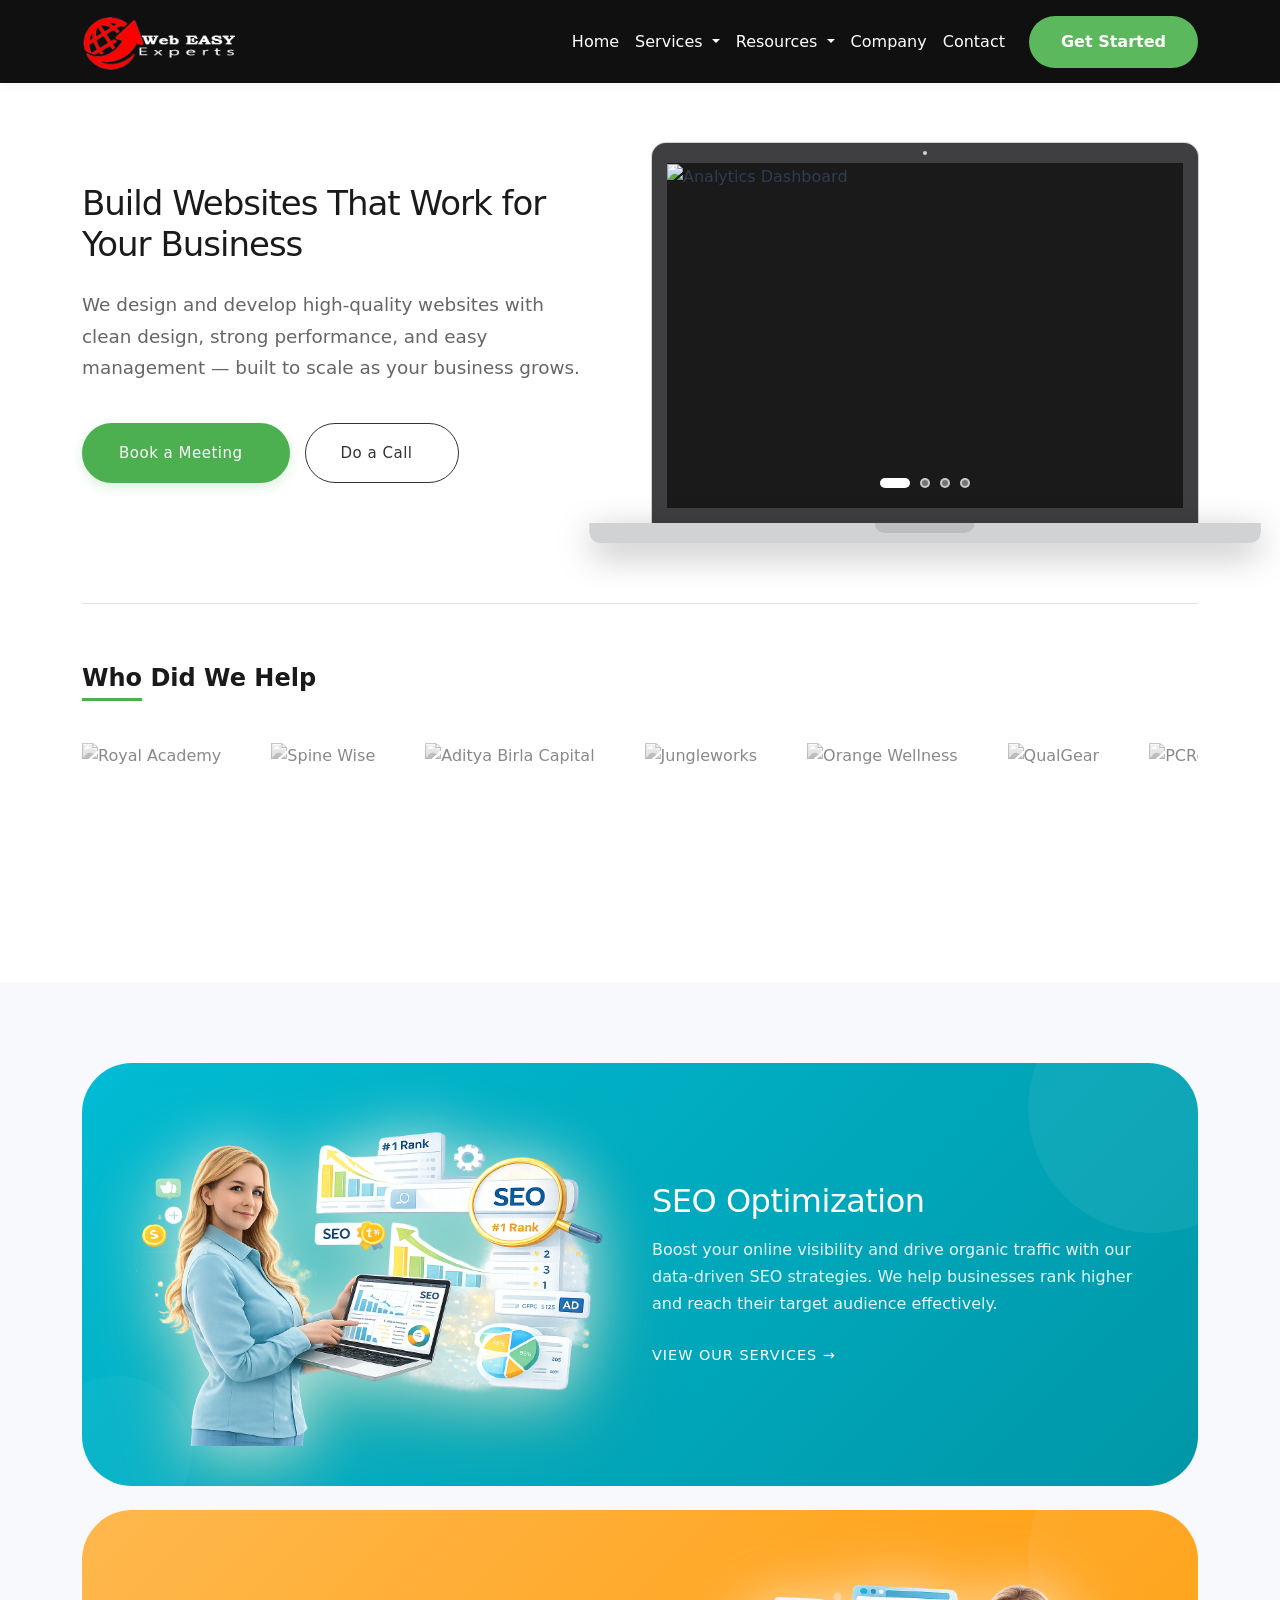
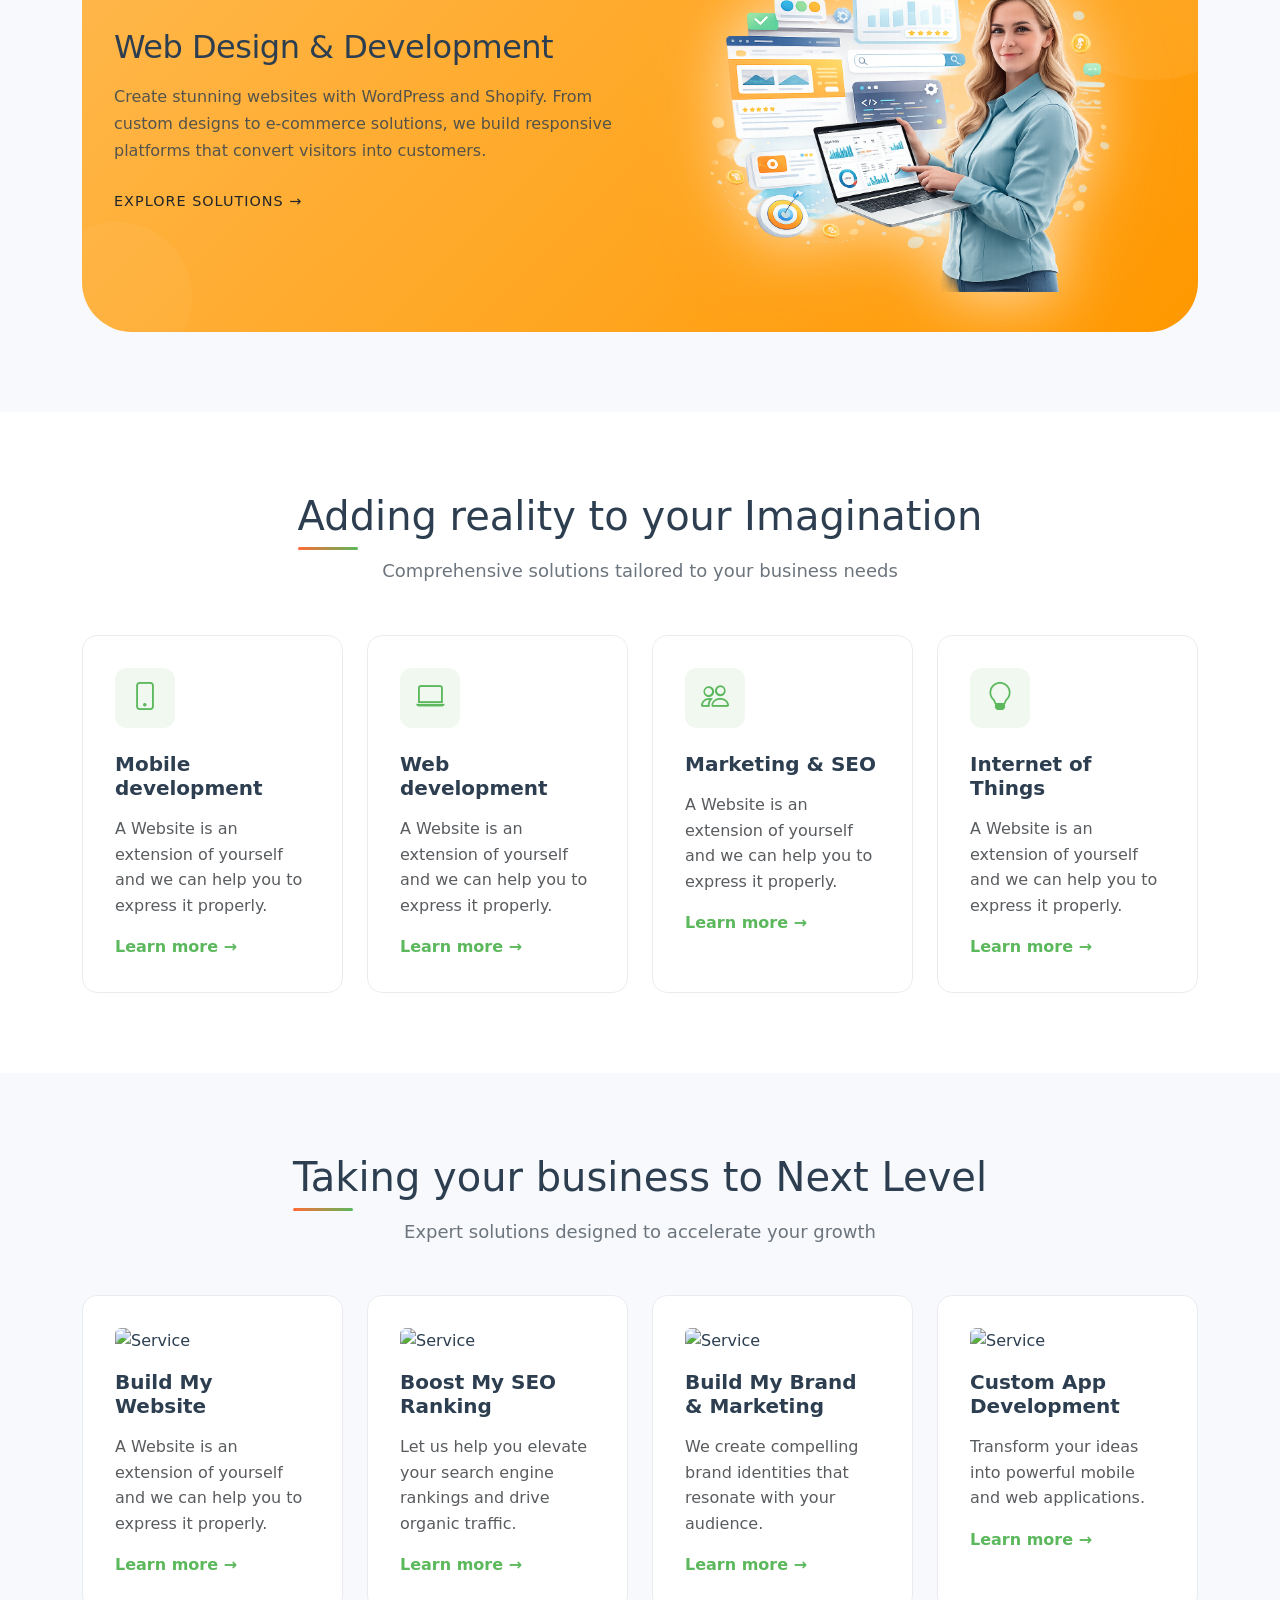
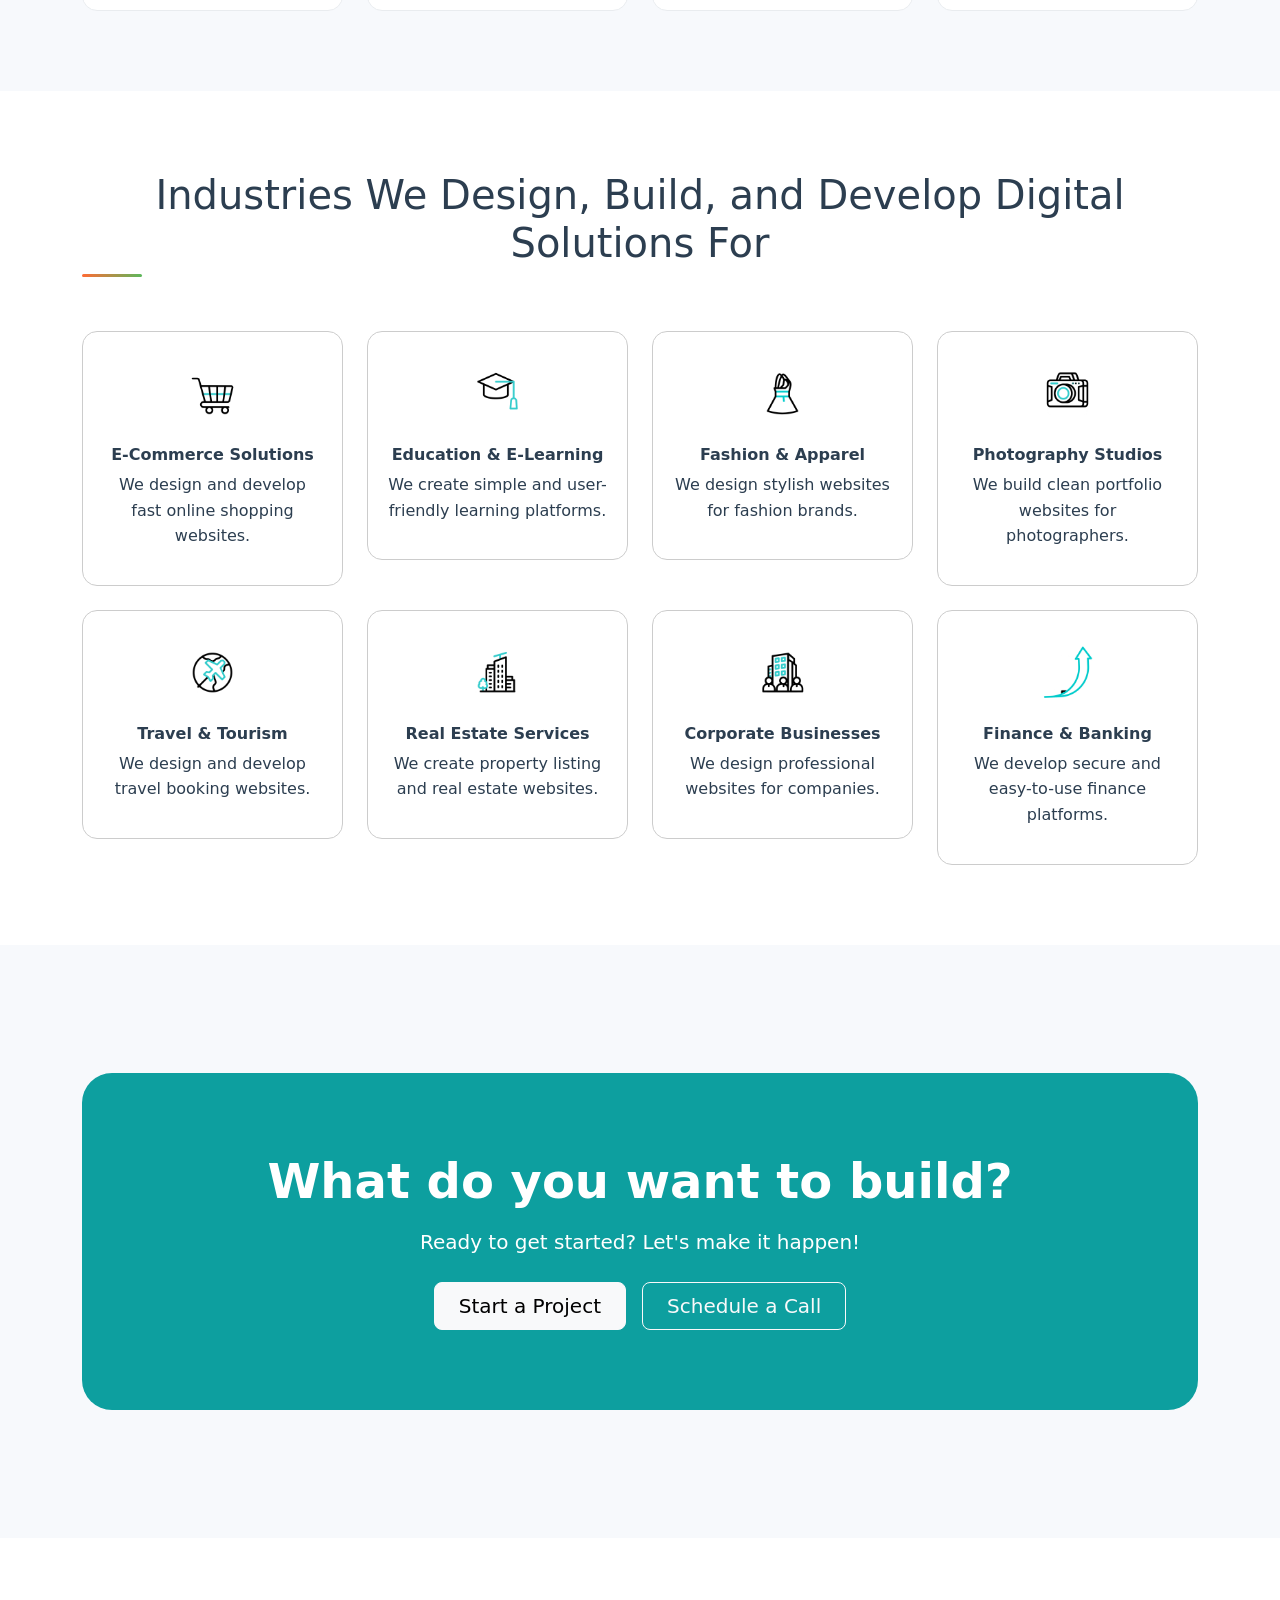
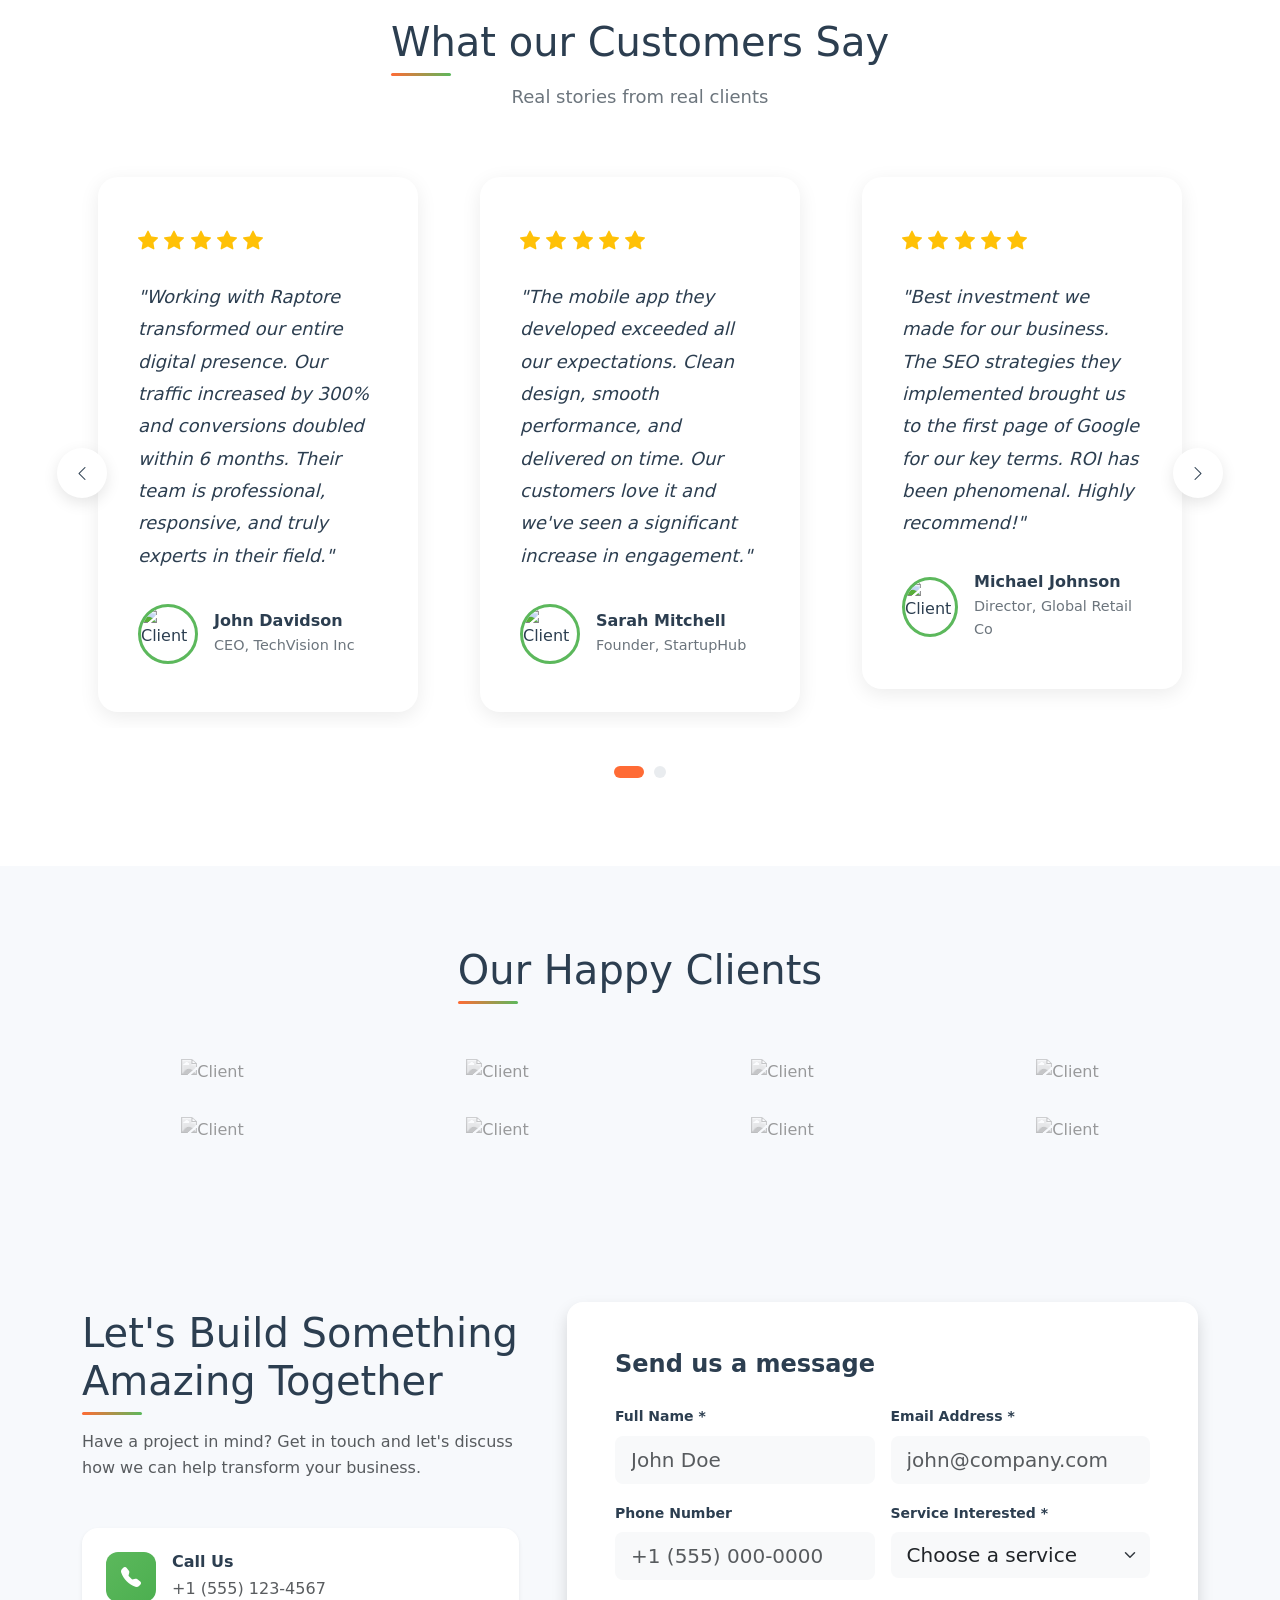
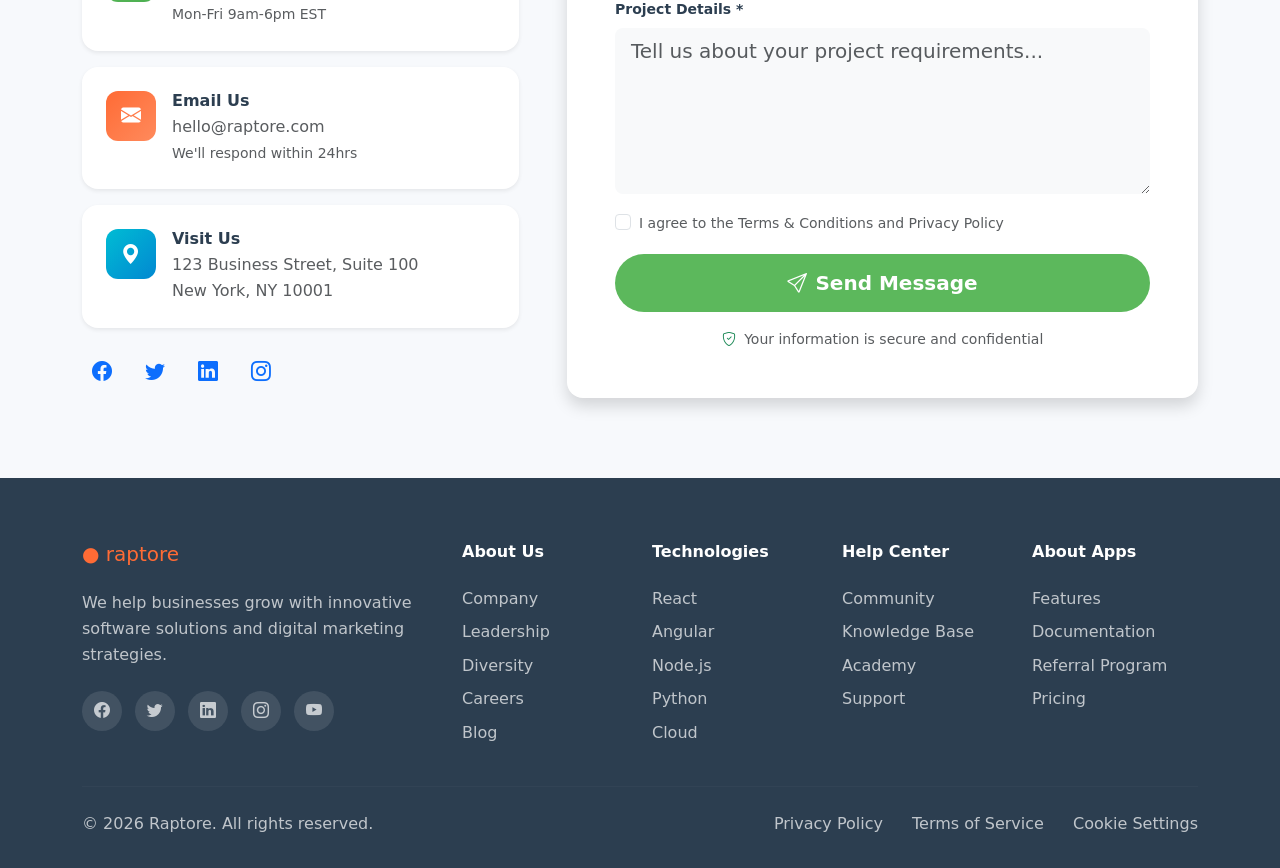
==== commit 00c7d54a: "update" ====
--- a/index.html
+++ b/index.html
@@ -316,7 +316,7 @@
                                 <i class="fas fa-arrow-right"></i>
                             </a>
                             <a href="#" class="codexaman-btn-secondary">
-                                See Our Work
+                               Do a Call
                                 <i class="fas fa-arrow-down"></i>
                             </a>
                         </div>
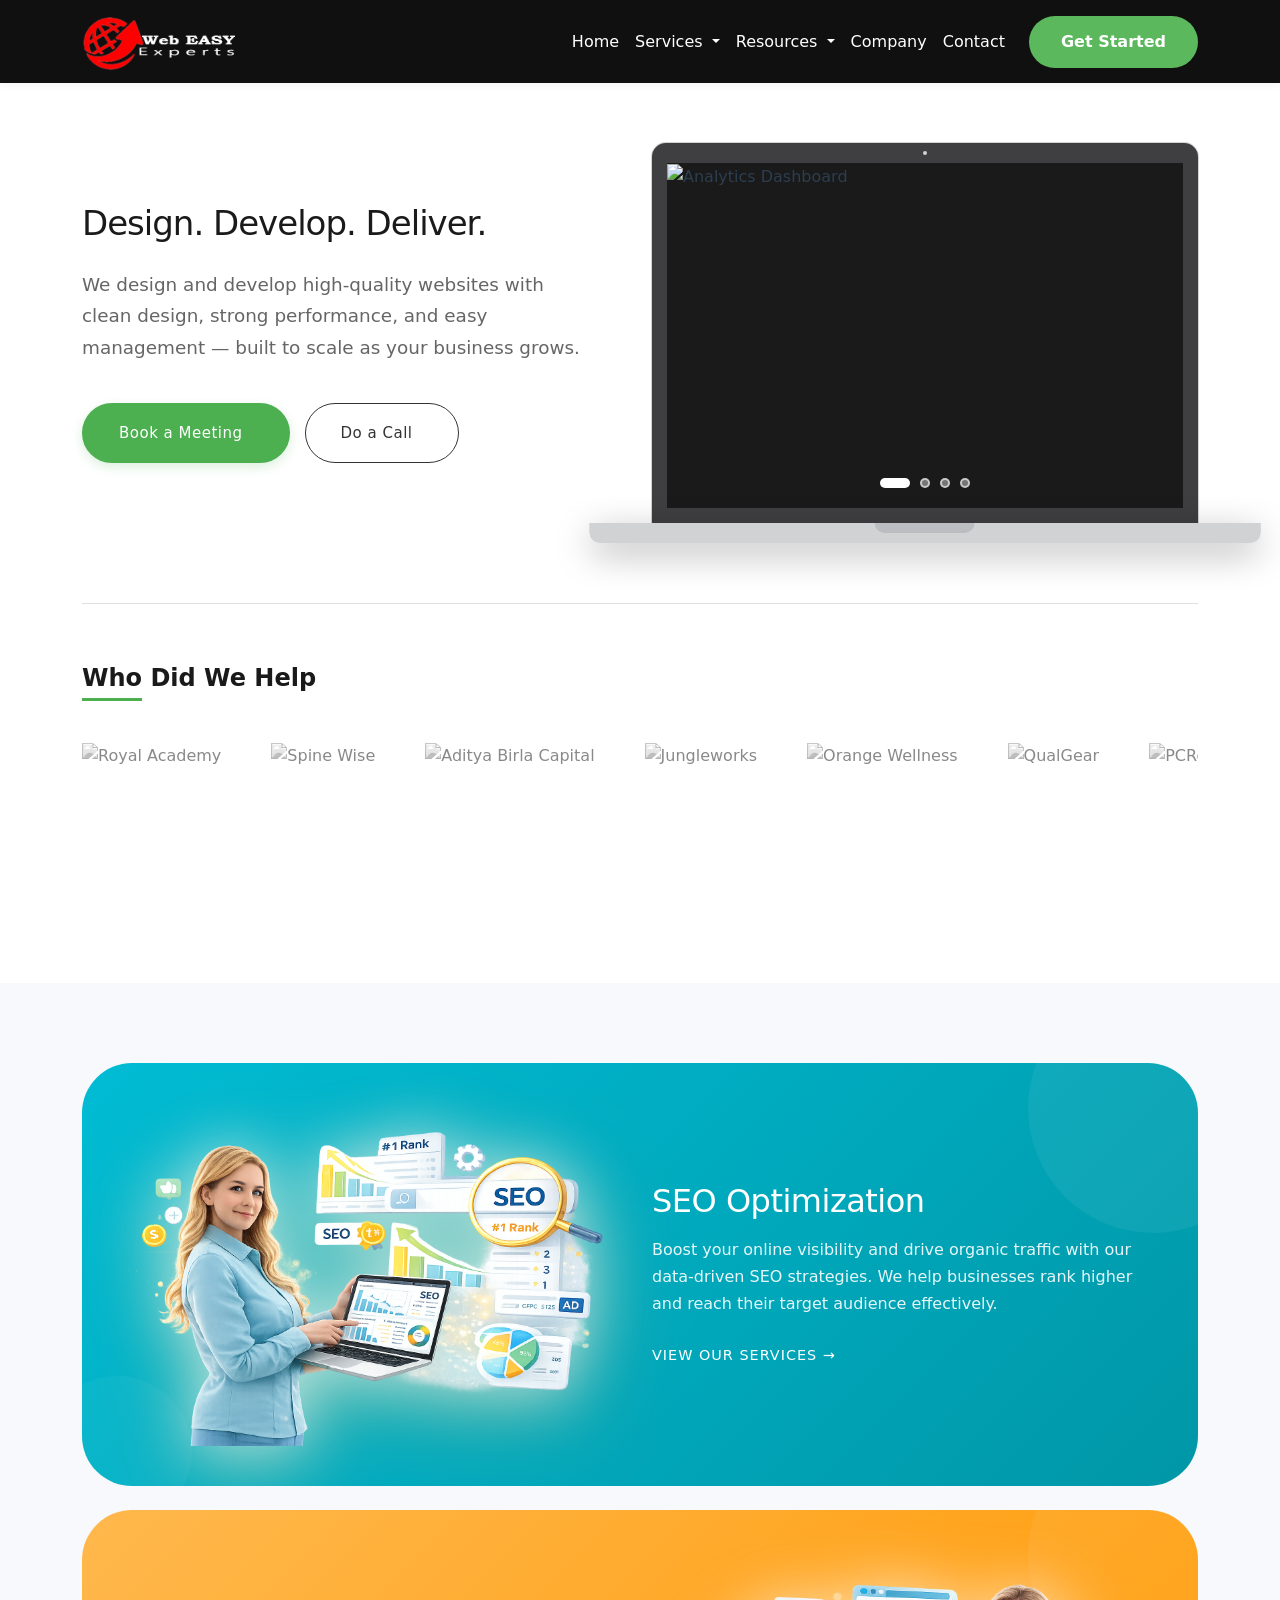
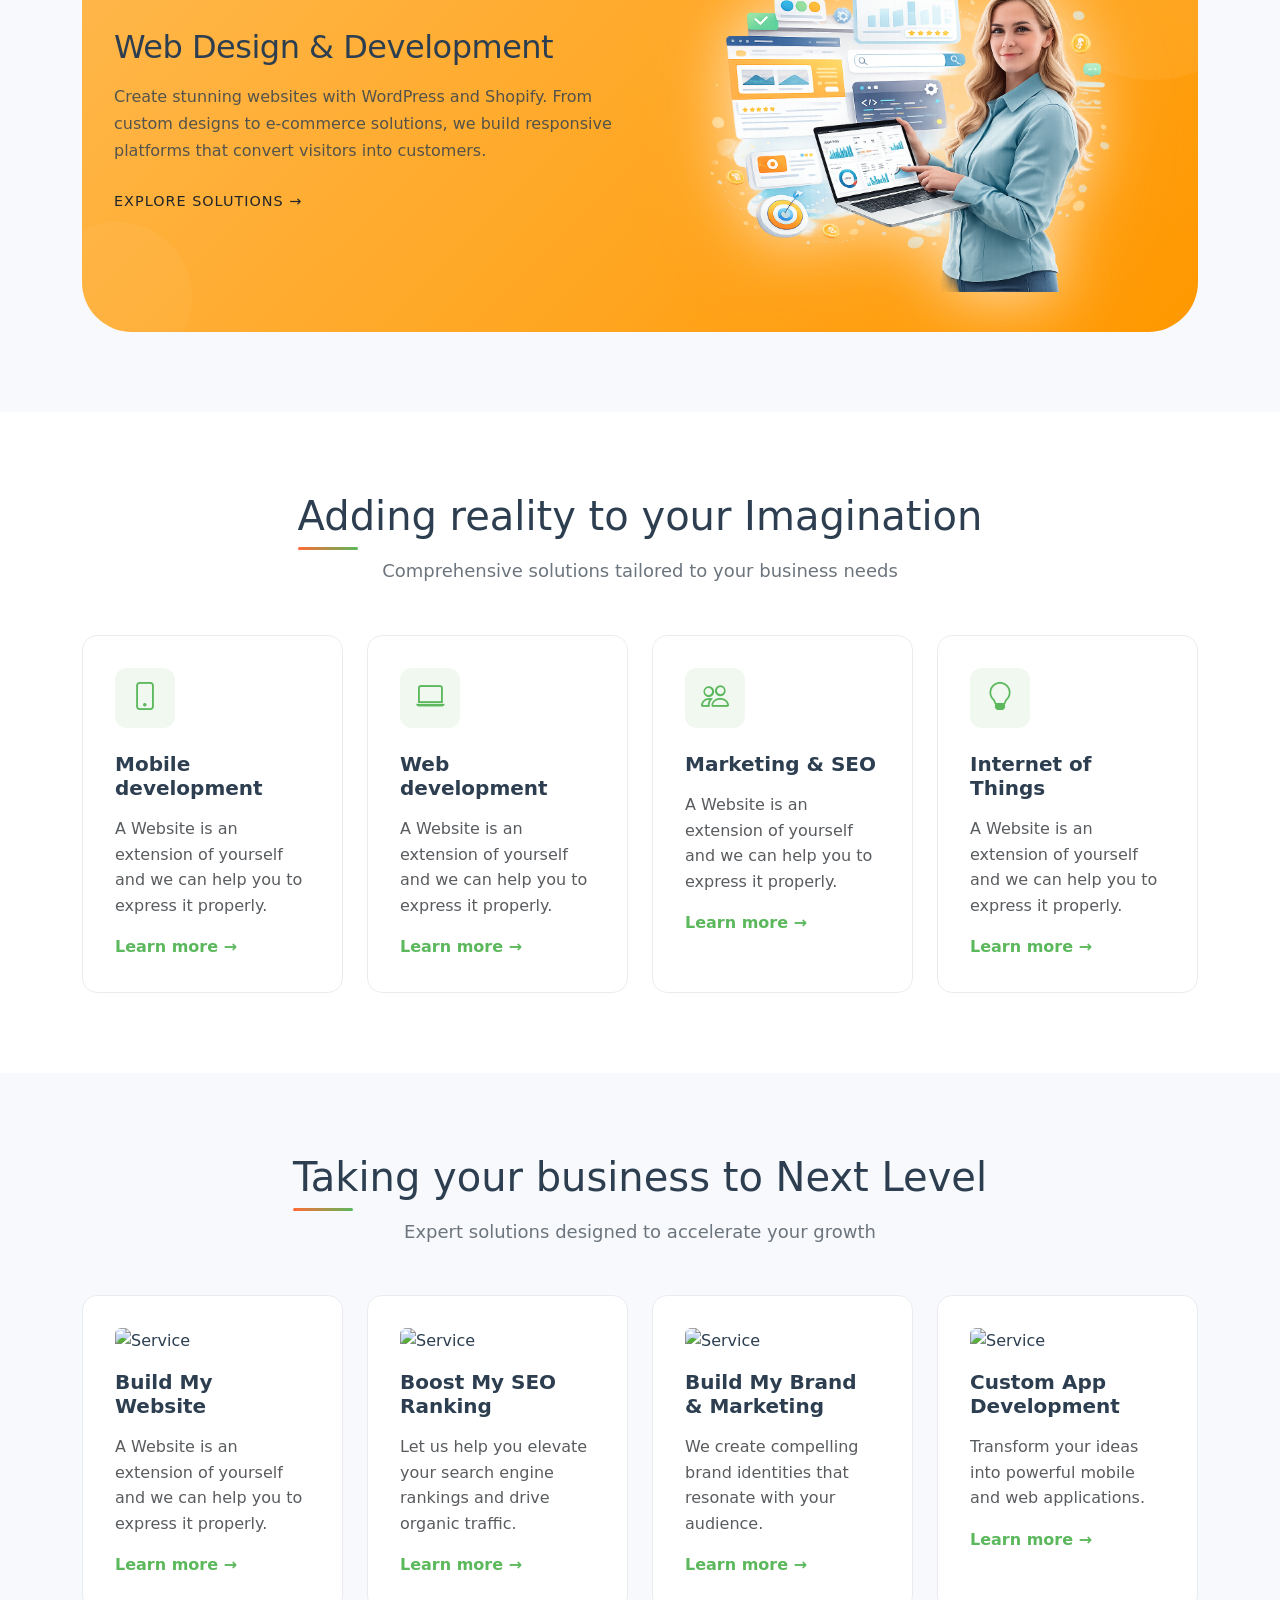
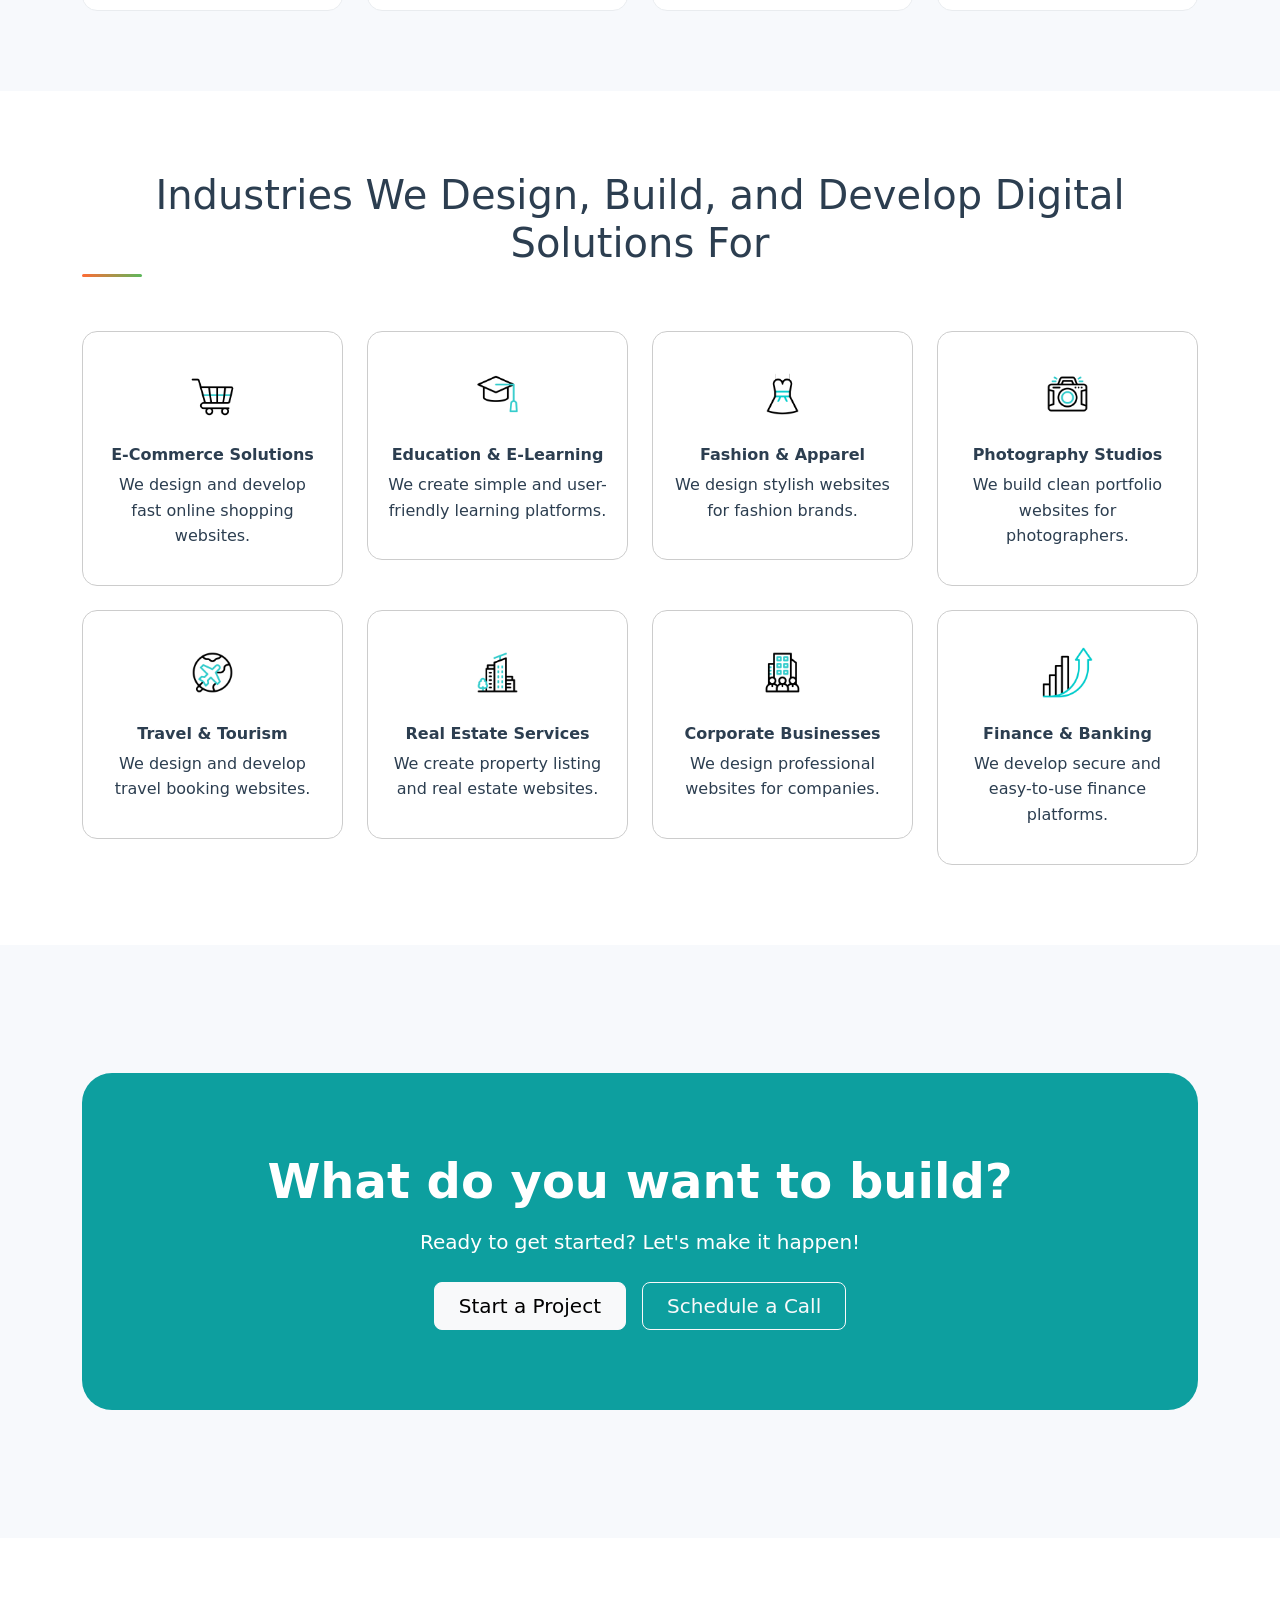
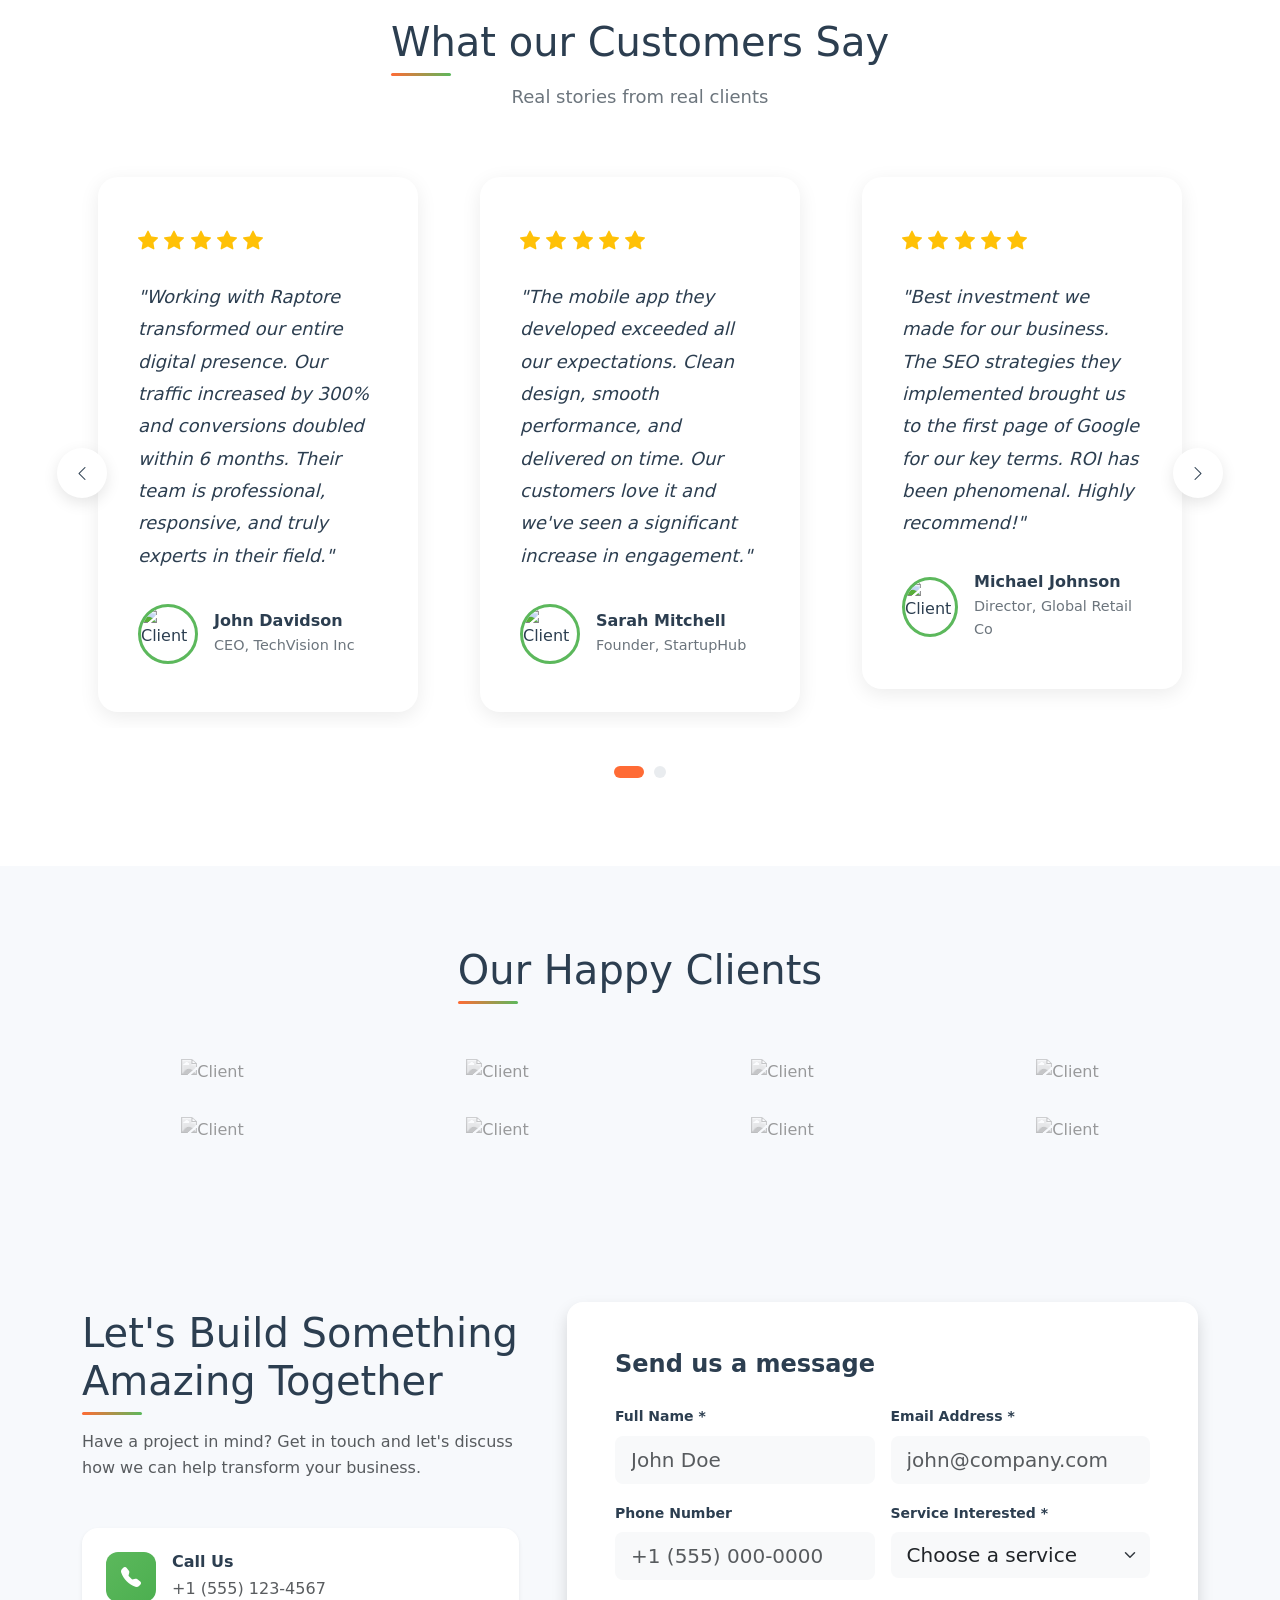
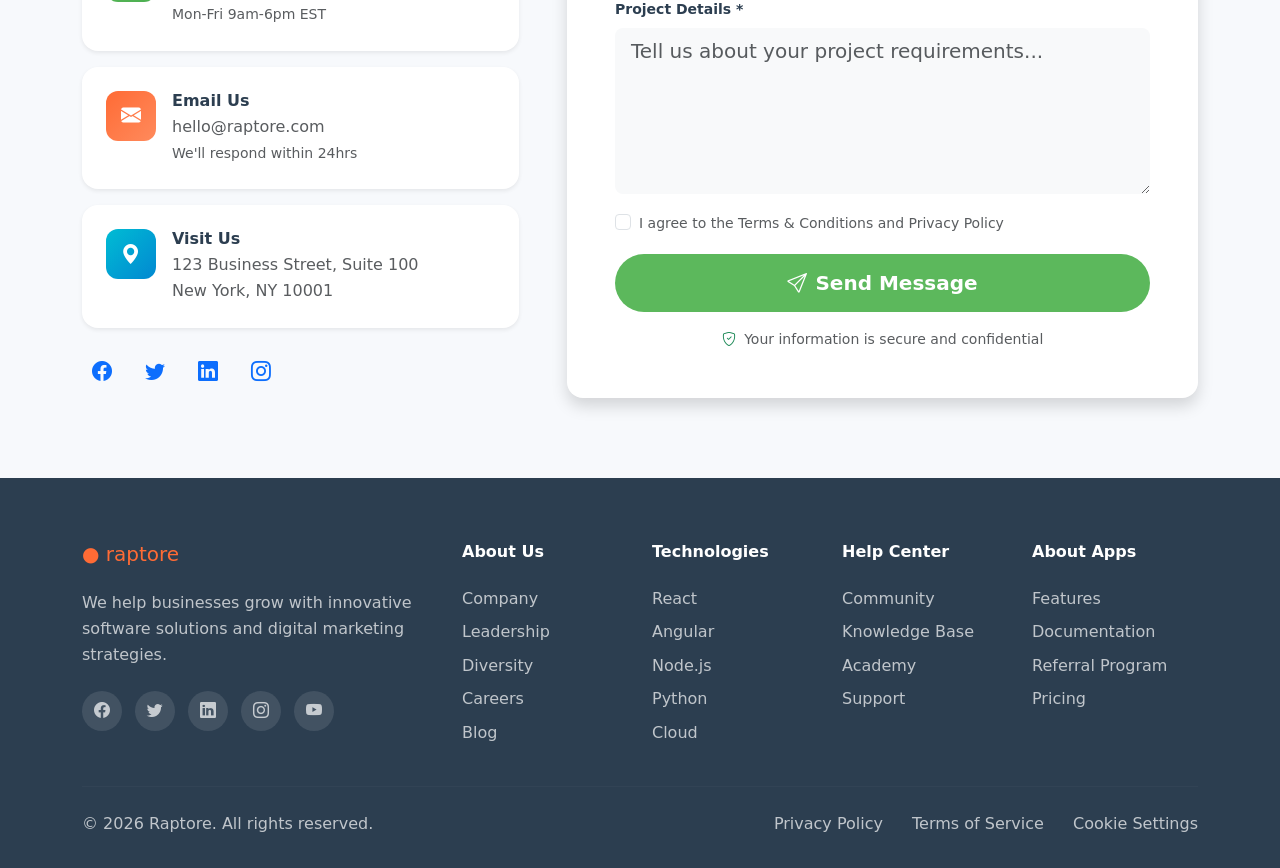
==== commit eda182dc: "sdf" ====
--- a/index.html
+++ b/index.html
@@ -303,7 +303,7 @@
                 <div class="col-lg-6">
                     <div class="codexaman-content-wrapper">
                         <h1 class="codexaman-hero-title">
-                           Build Websites That Work for Your Business
+                          Design. Develop. Deliver.
                         </h1>
 
                         <p class="codexaman-hero-description">
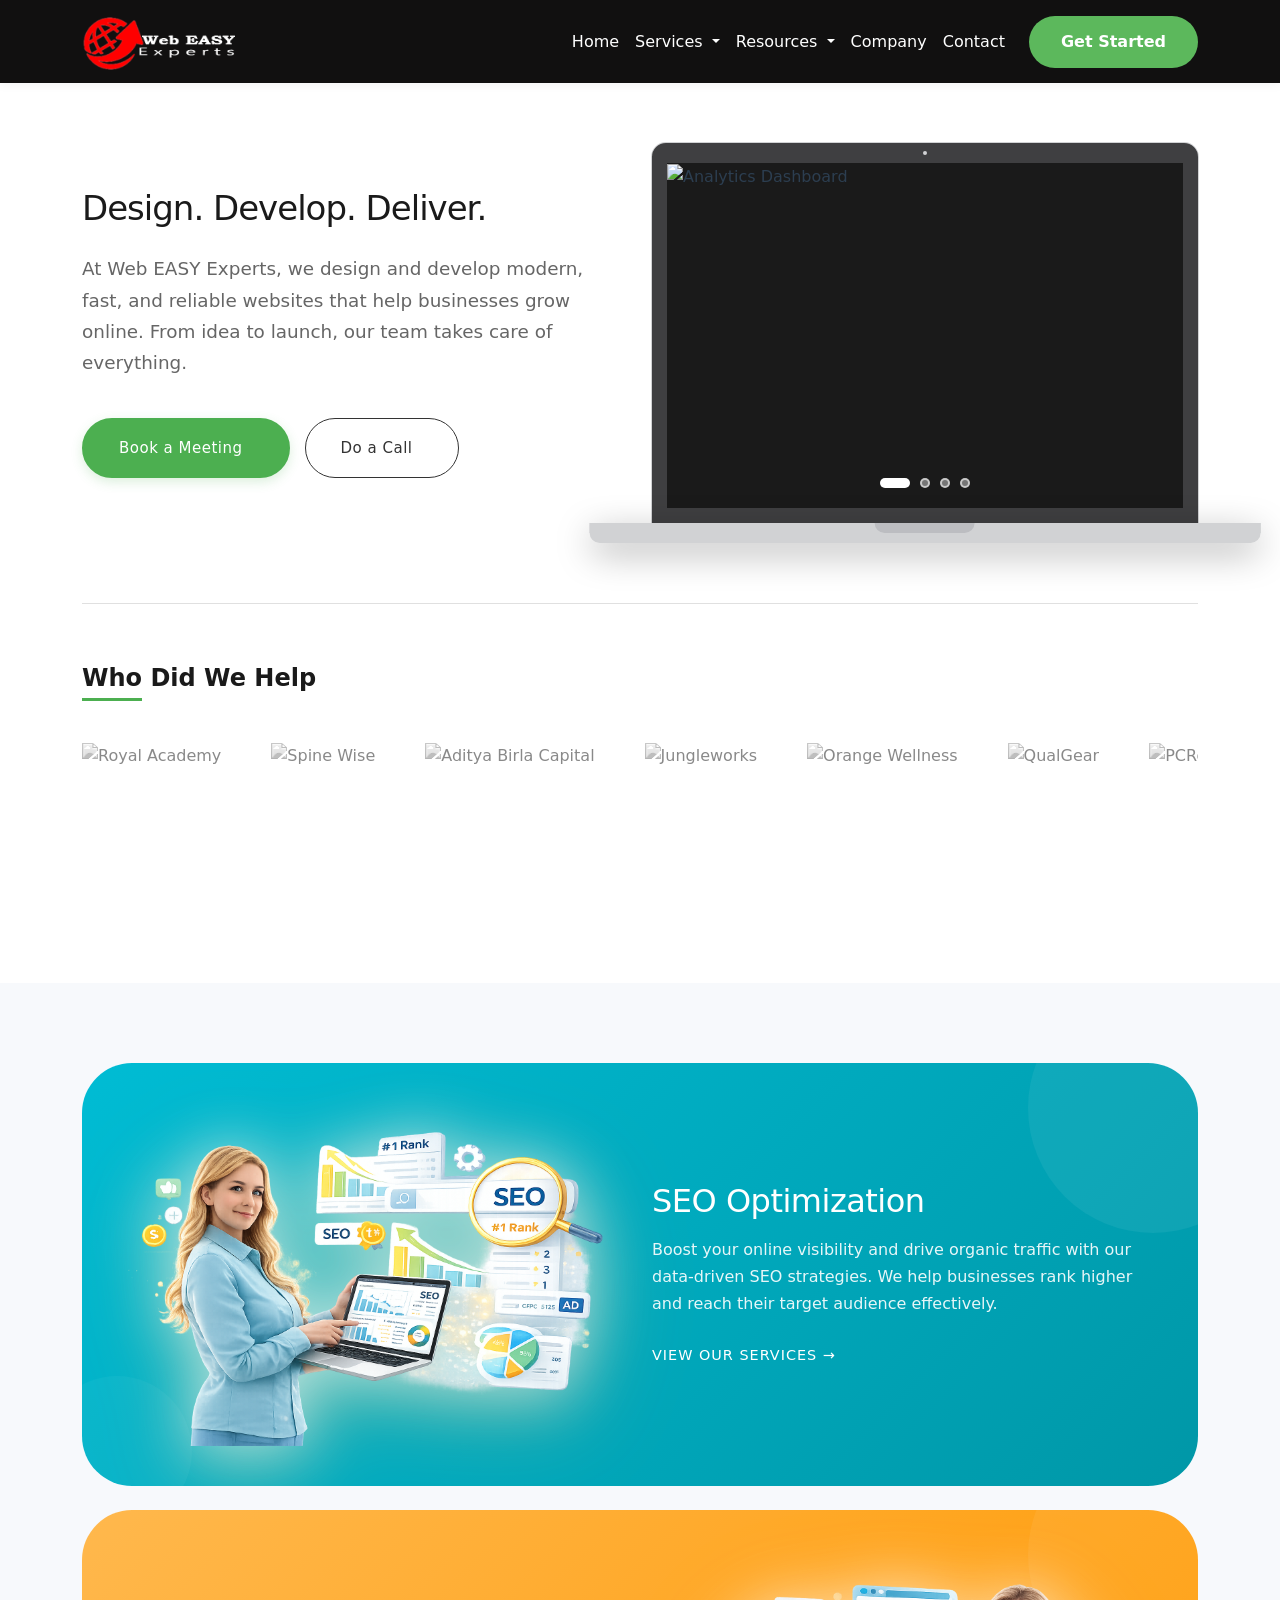
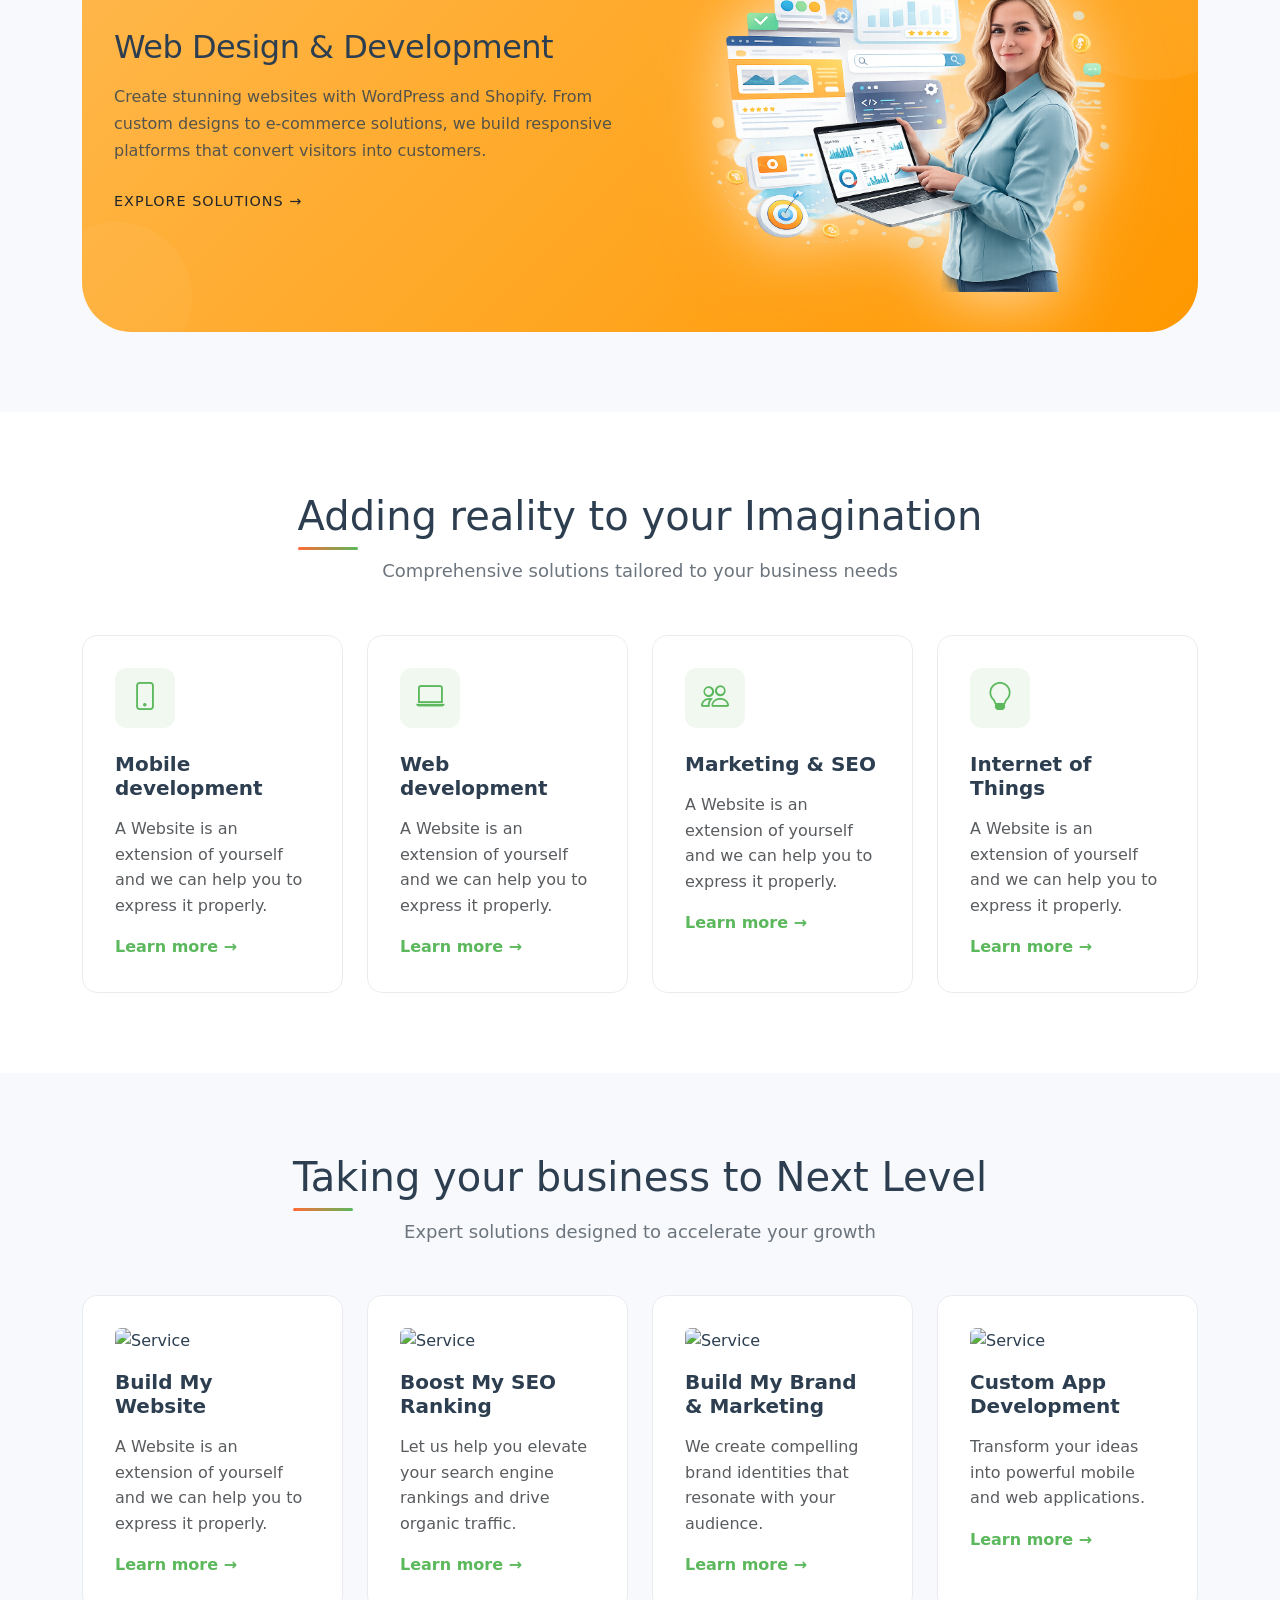
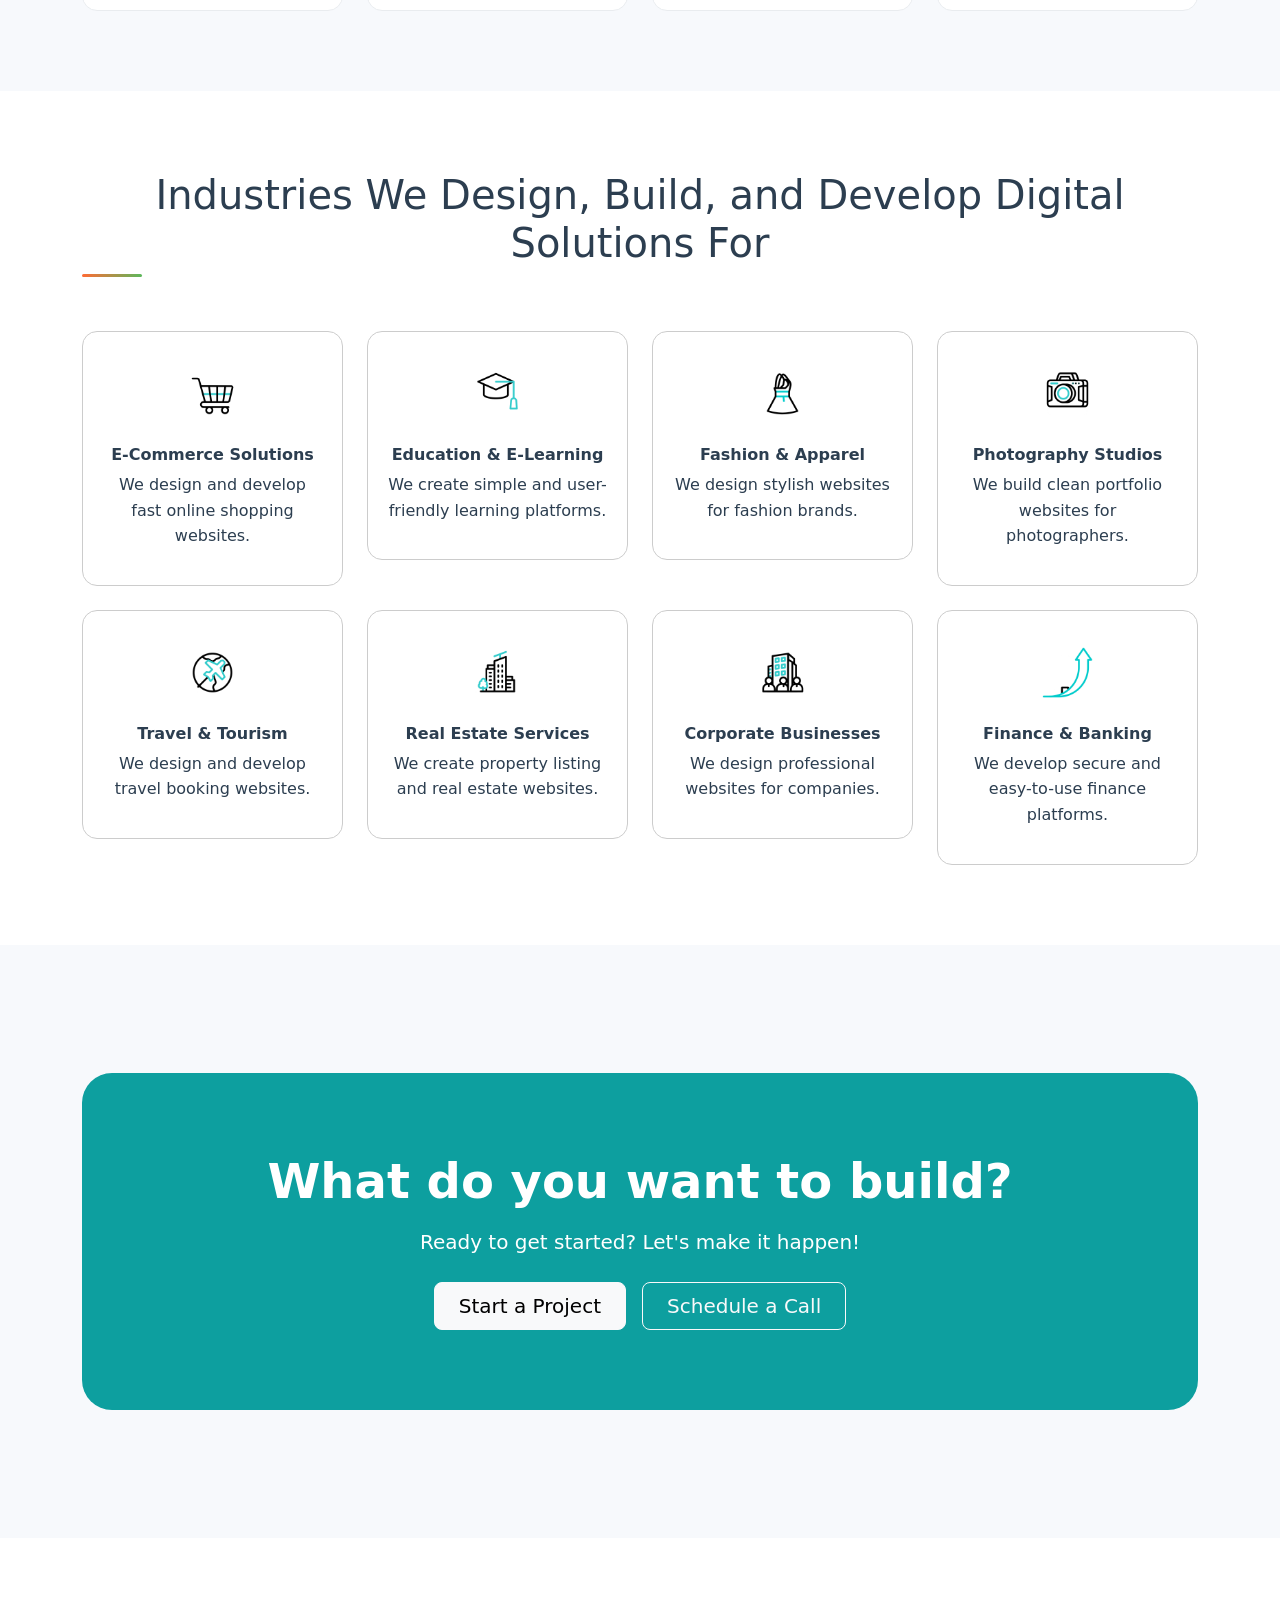
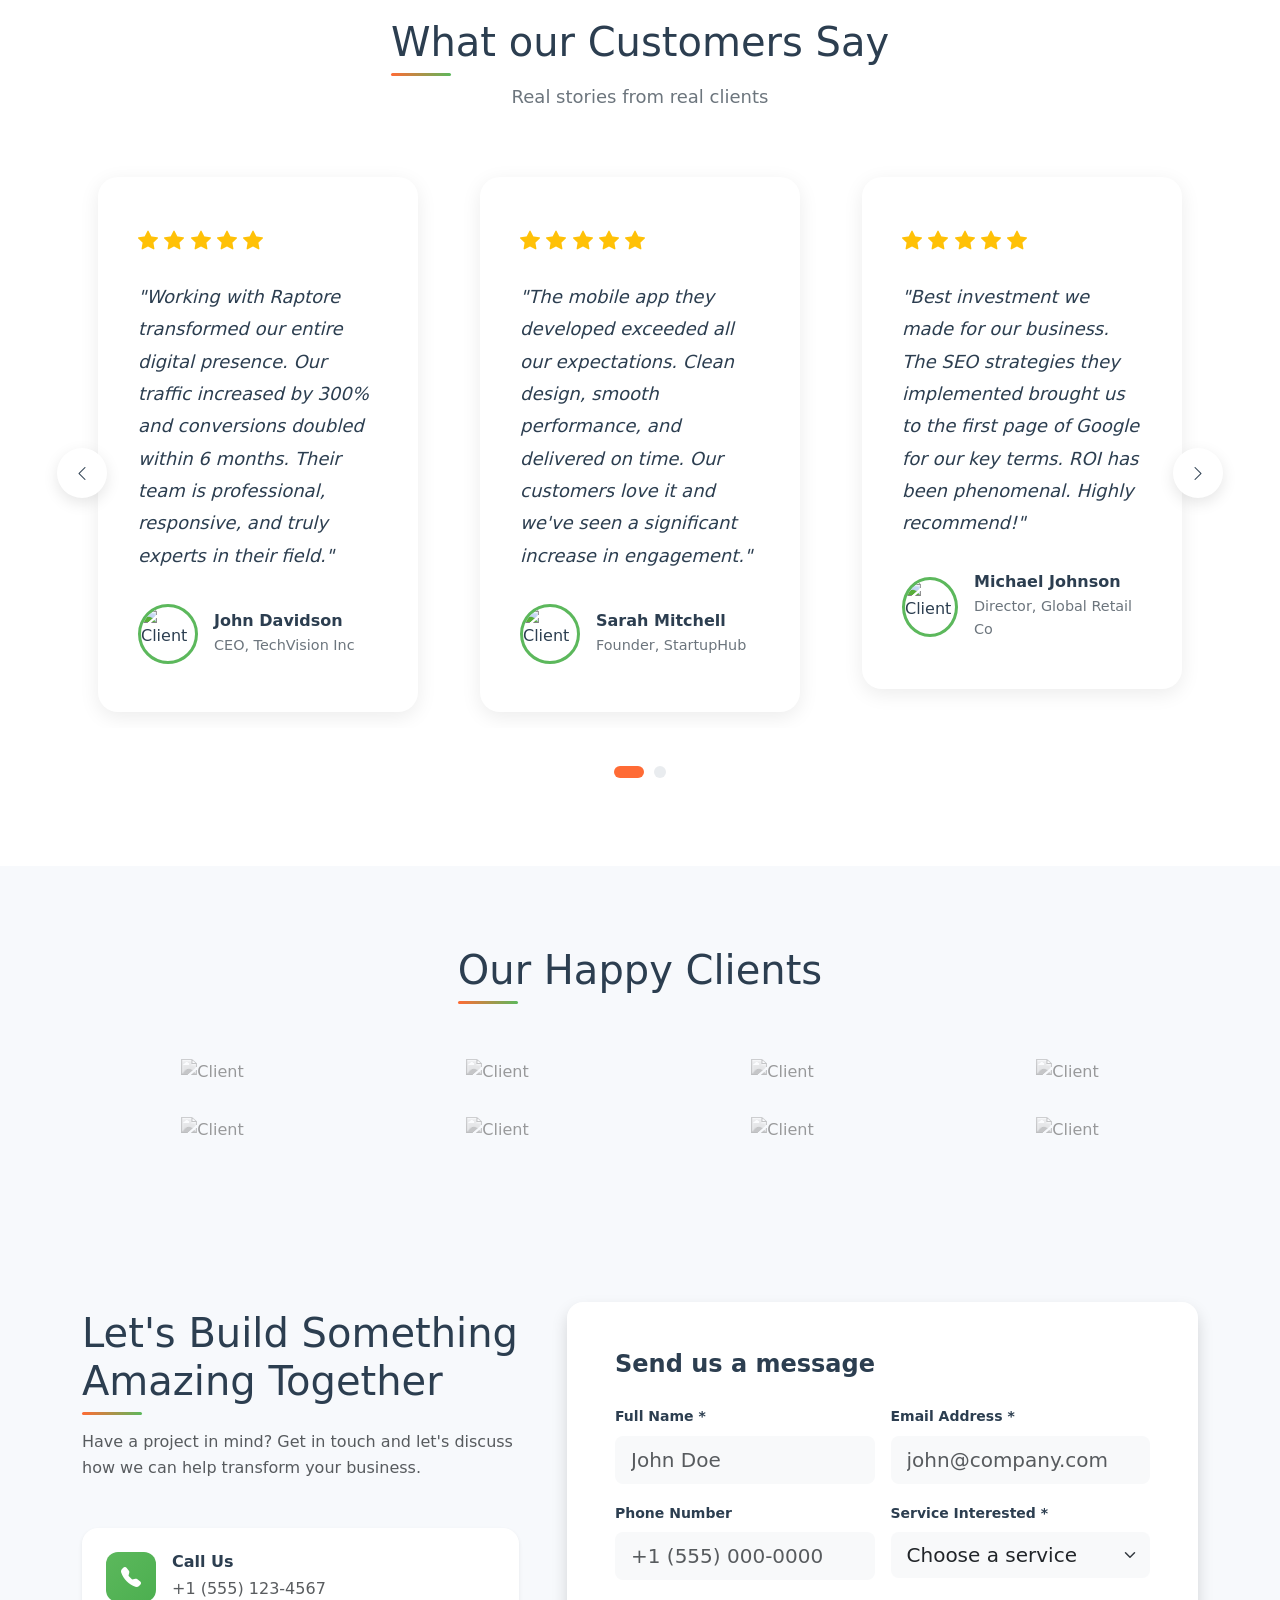
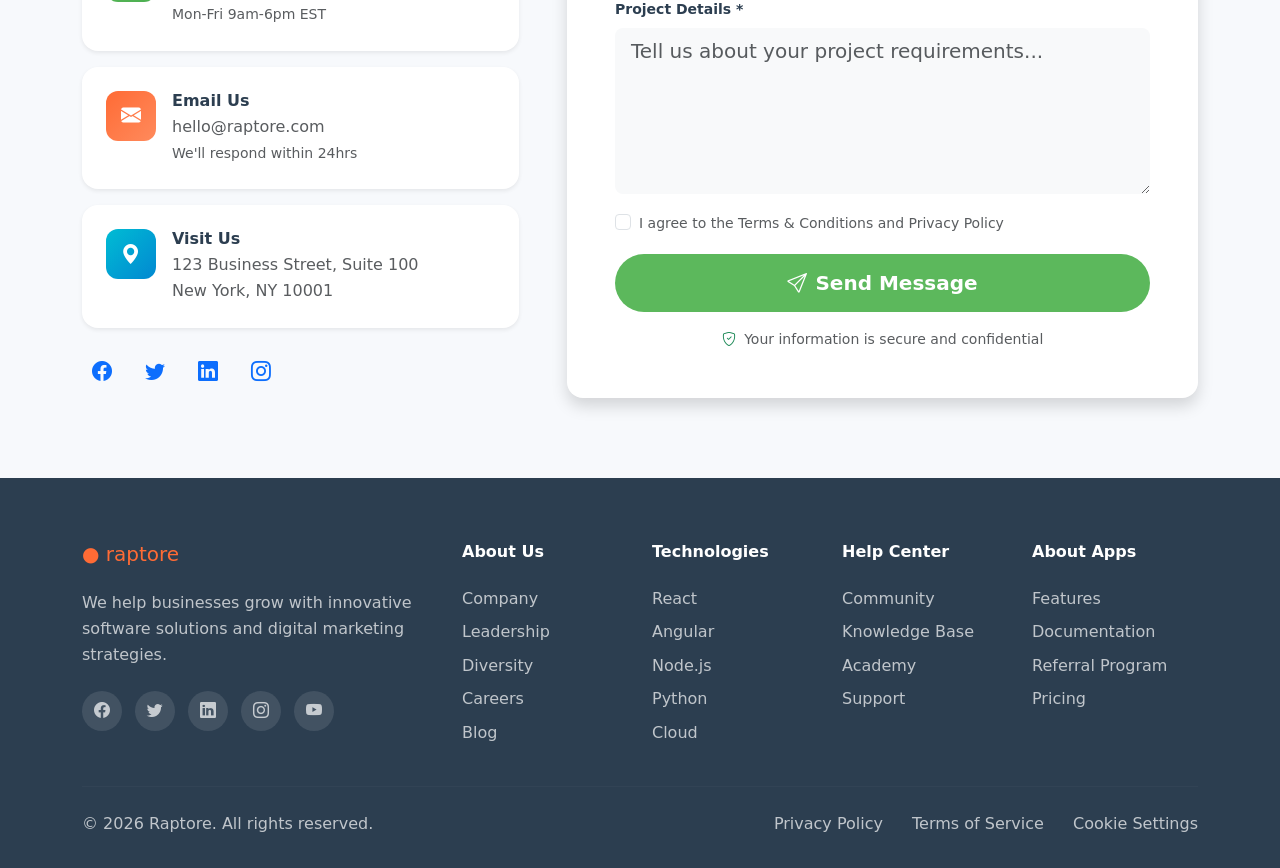
==== commit 368f6824: "update" ====
--- a/index.html
+++ b/index.html
@@ -307,7 +307,7 @@
                         </h1>
 
                         <p class="codexaman-hero-description">
-                           We design and develop high-quality websites with clean design, strong performance, and easy management — built to scale as your business grows.
+                           At Web EASY Experts, we design and develop modern, fast, and reliable websites that help businesses grow online. From idea to launch, our team takes care of everything.
                         </p>
 
                         <div class="codexaman-button-group">
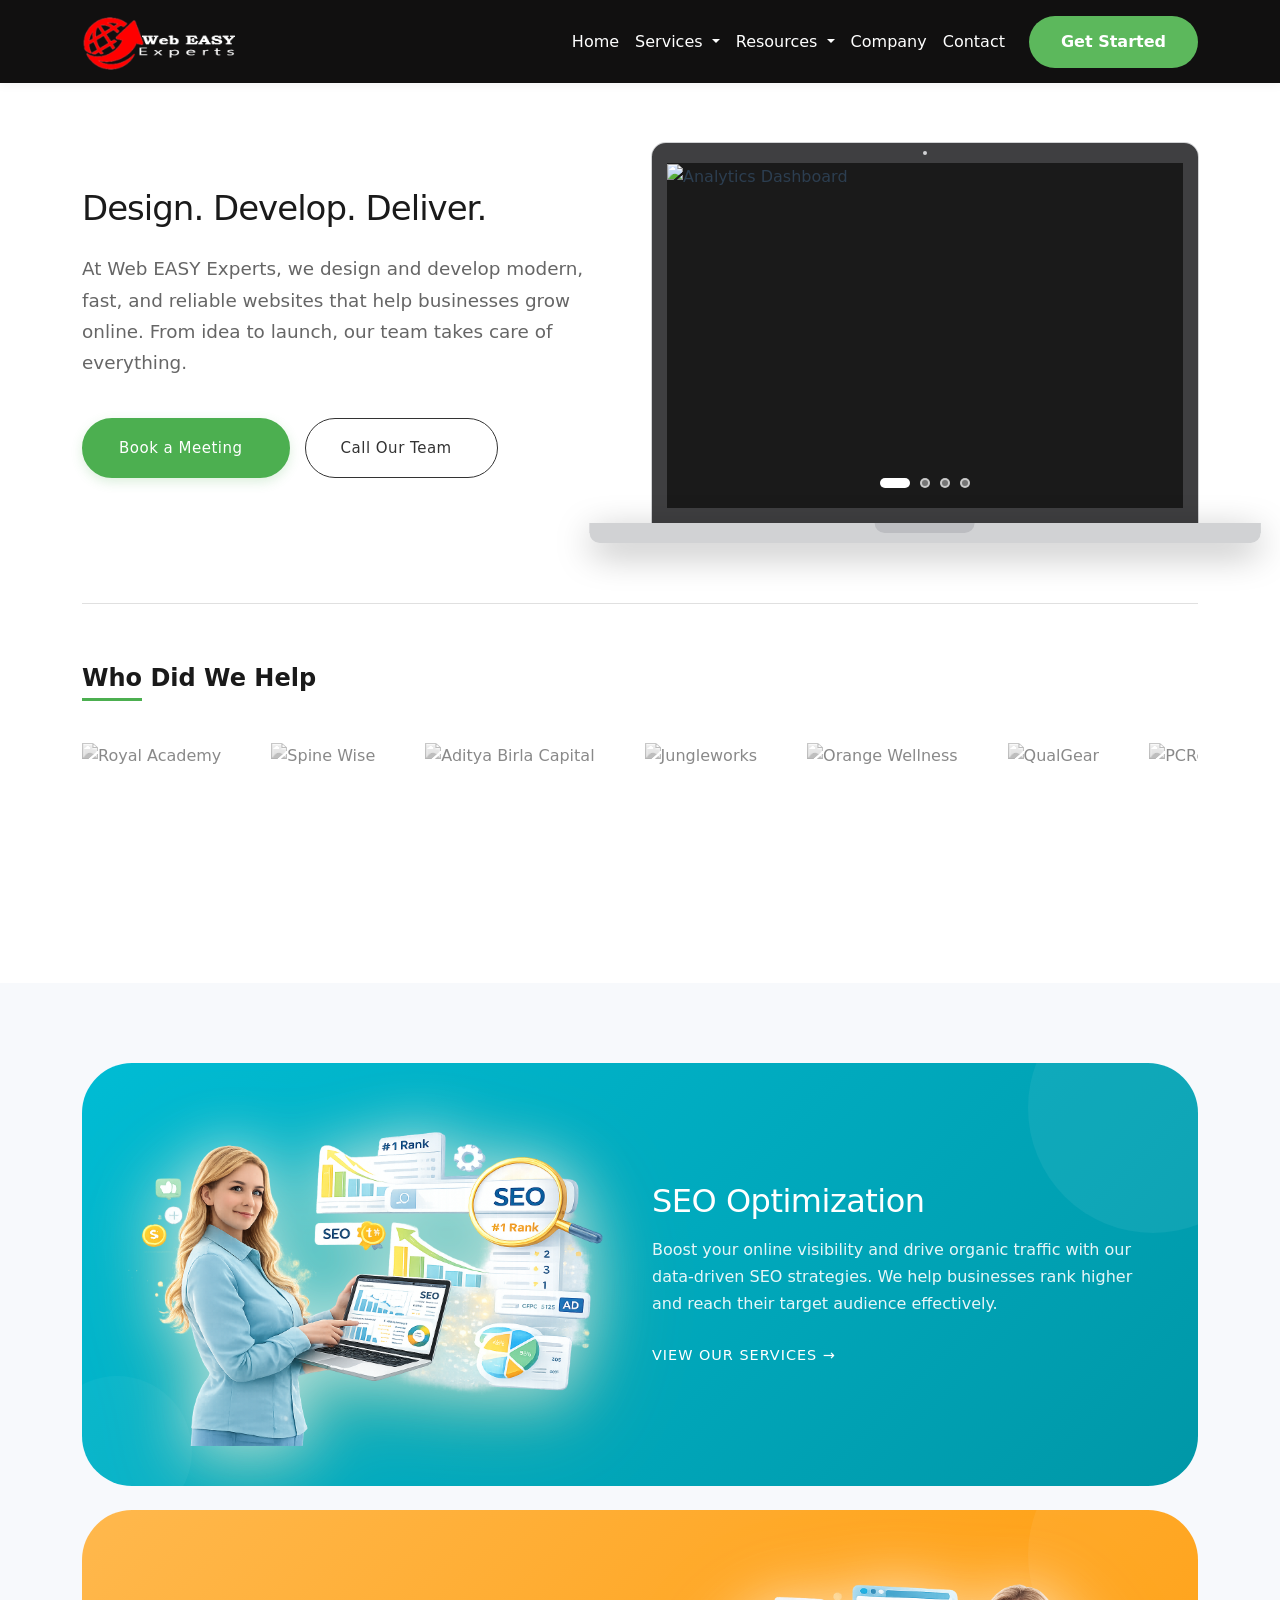
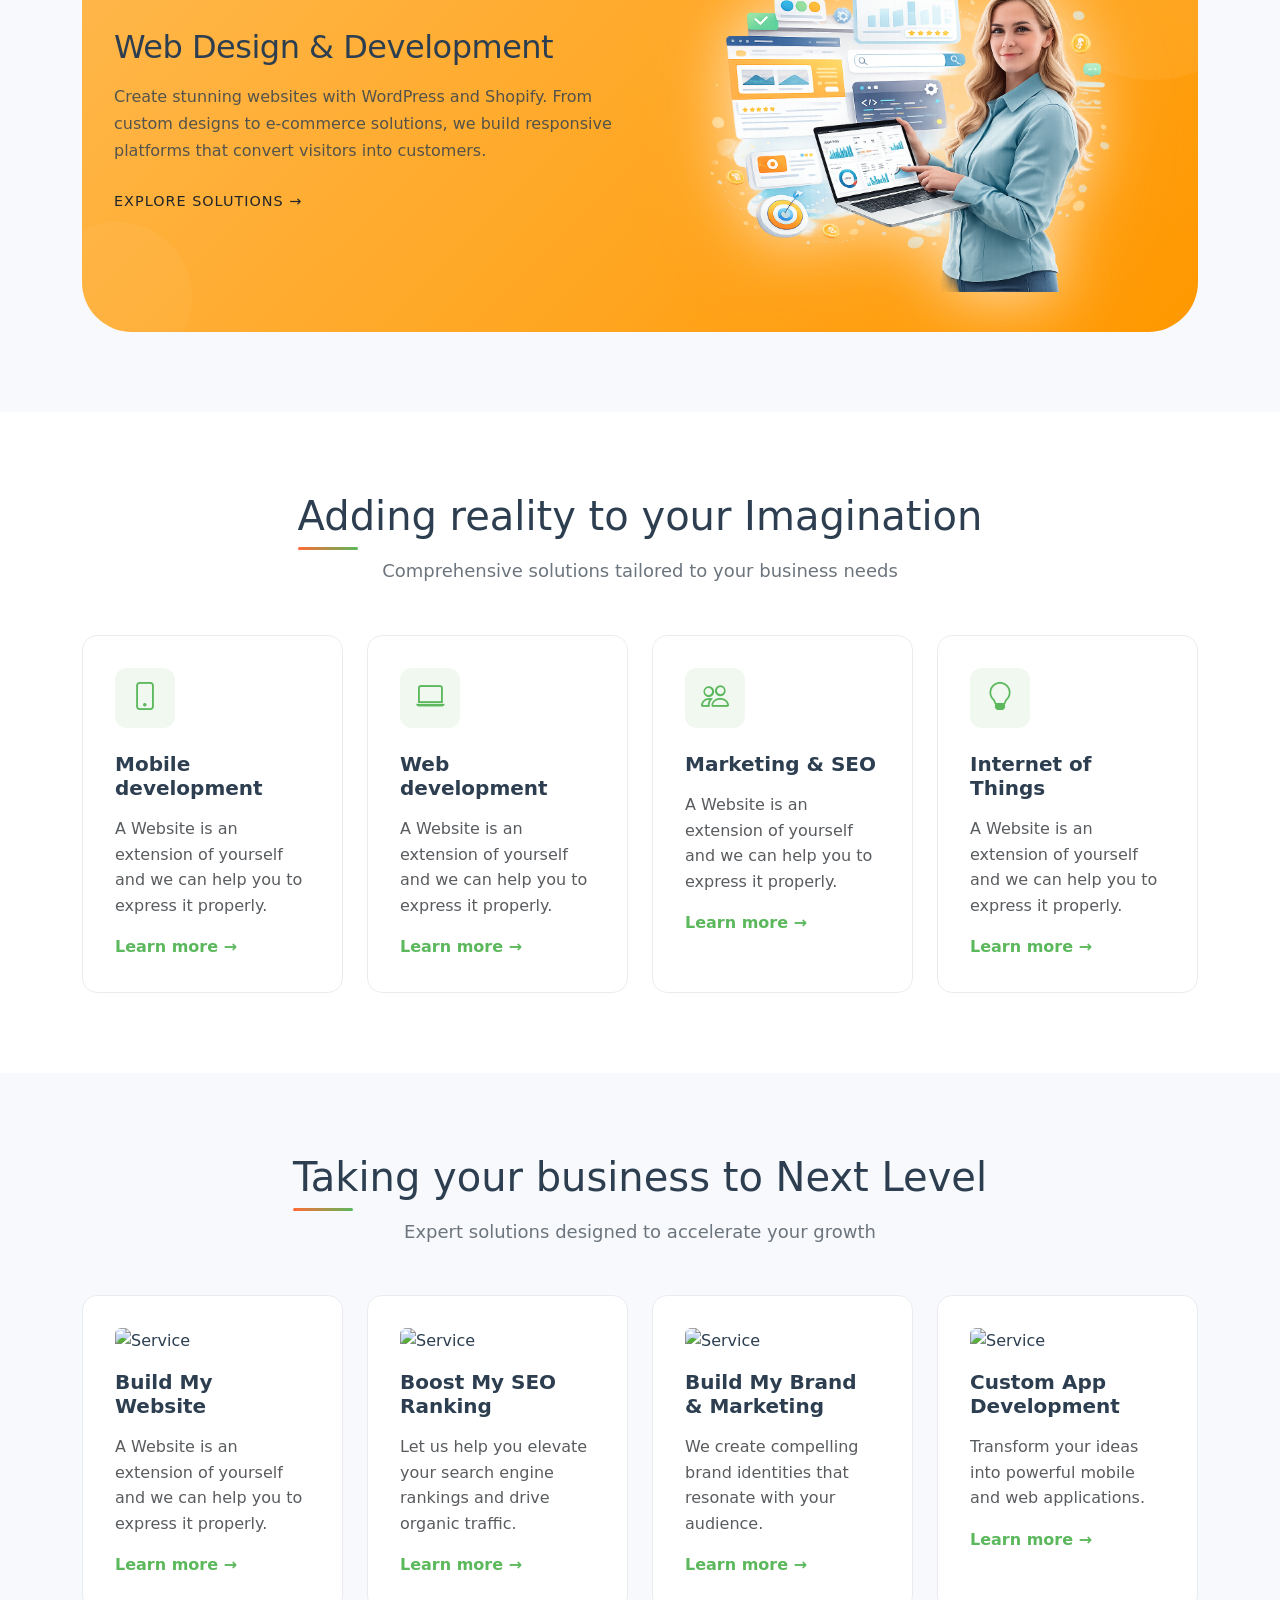
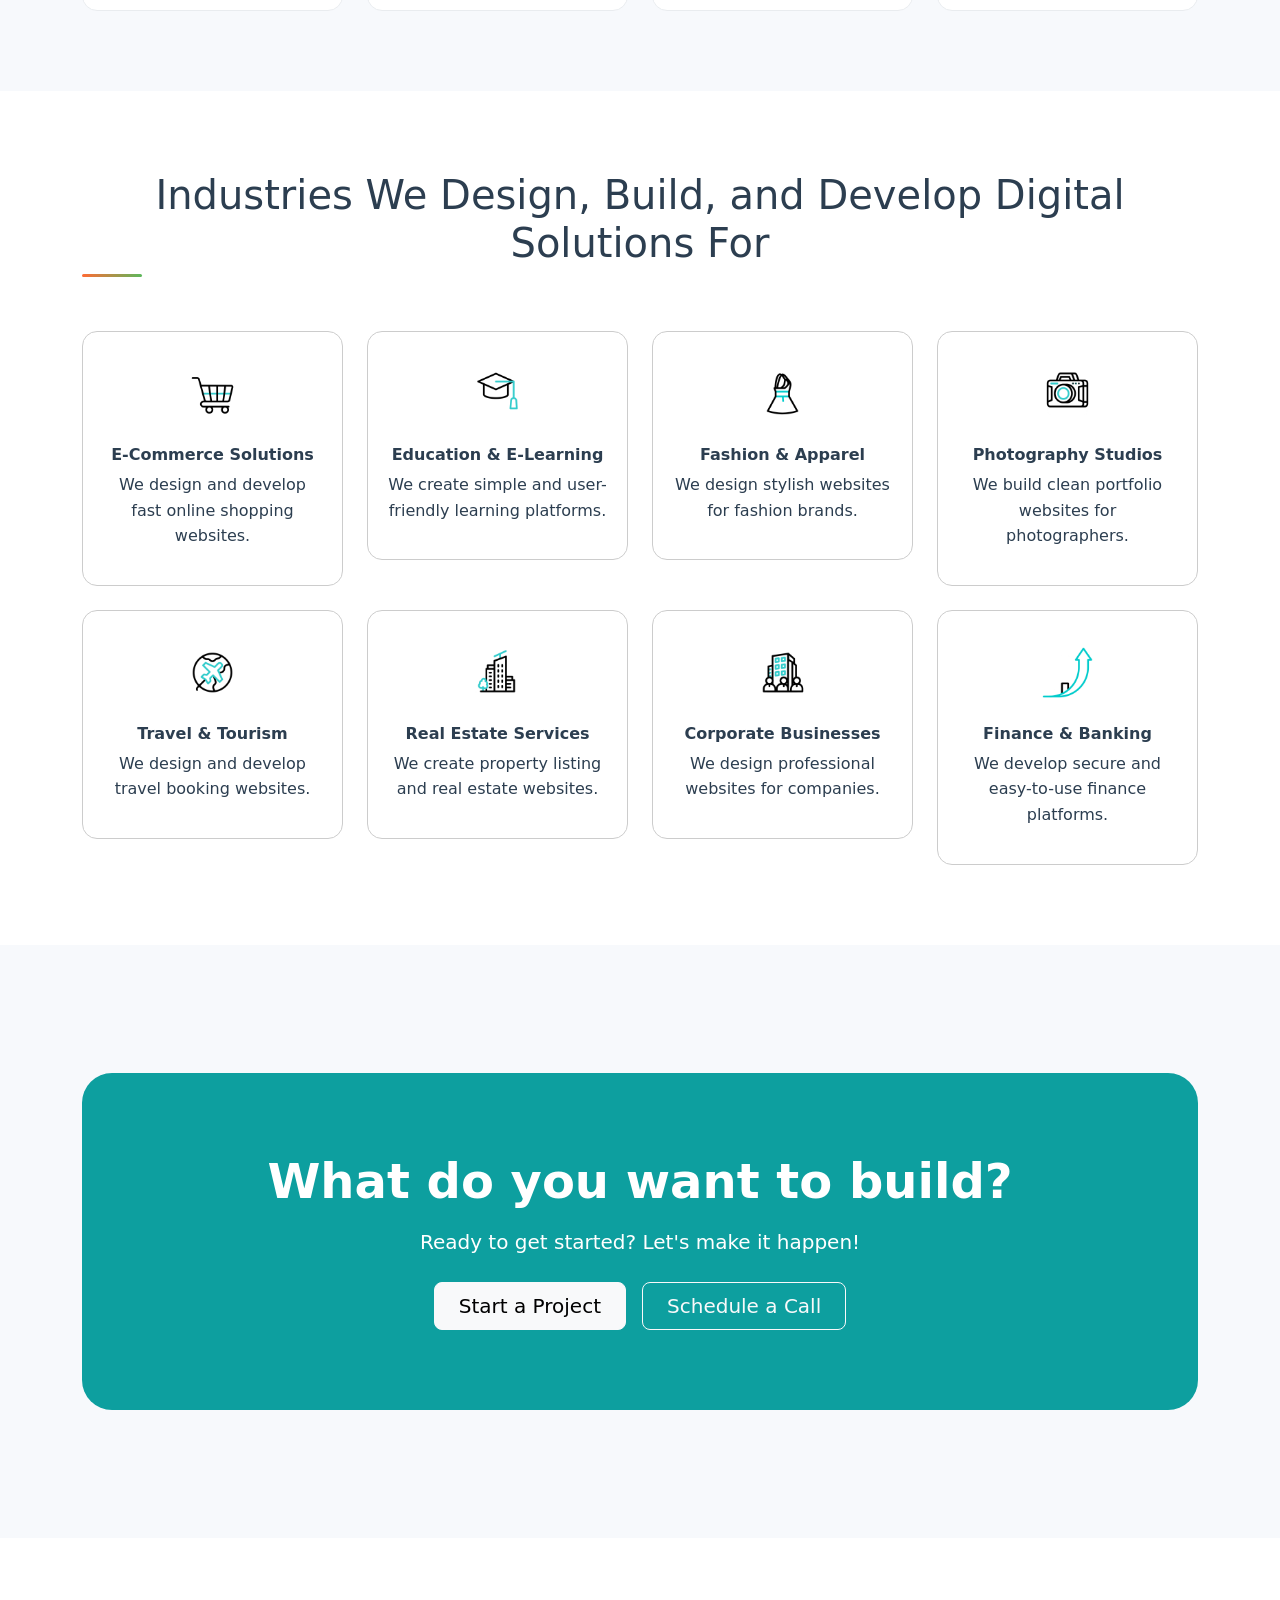
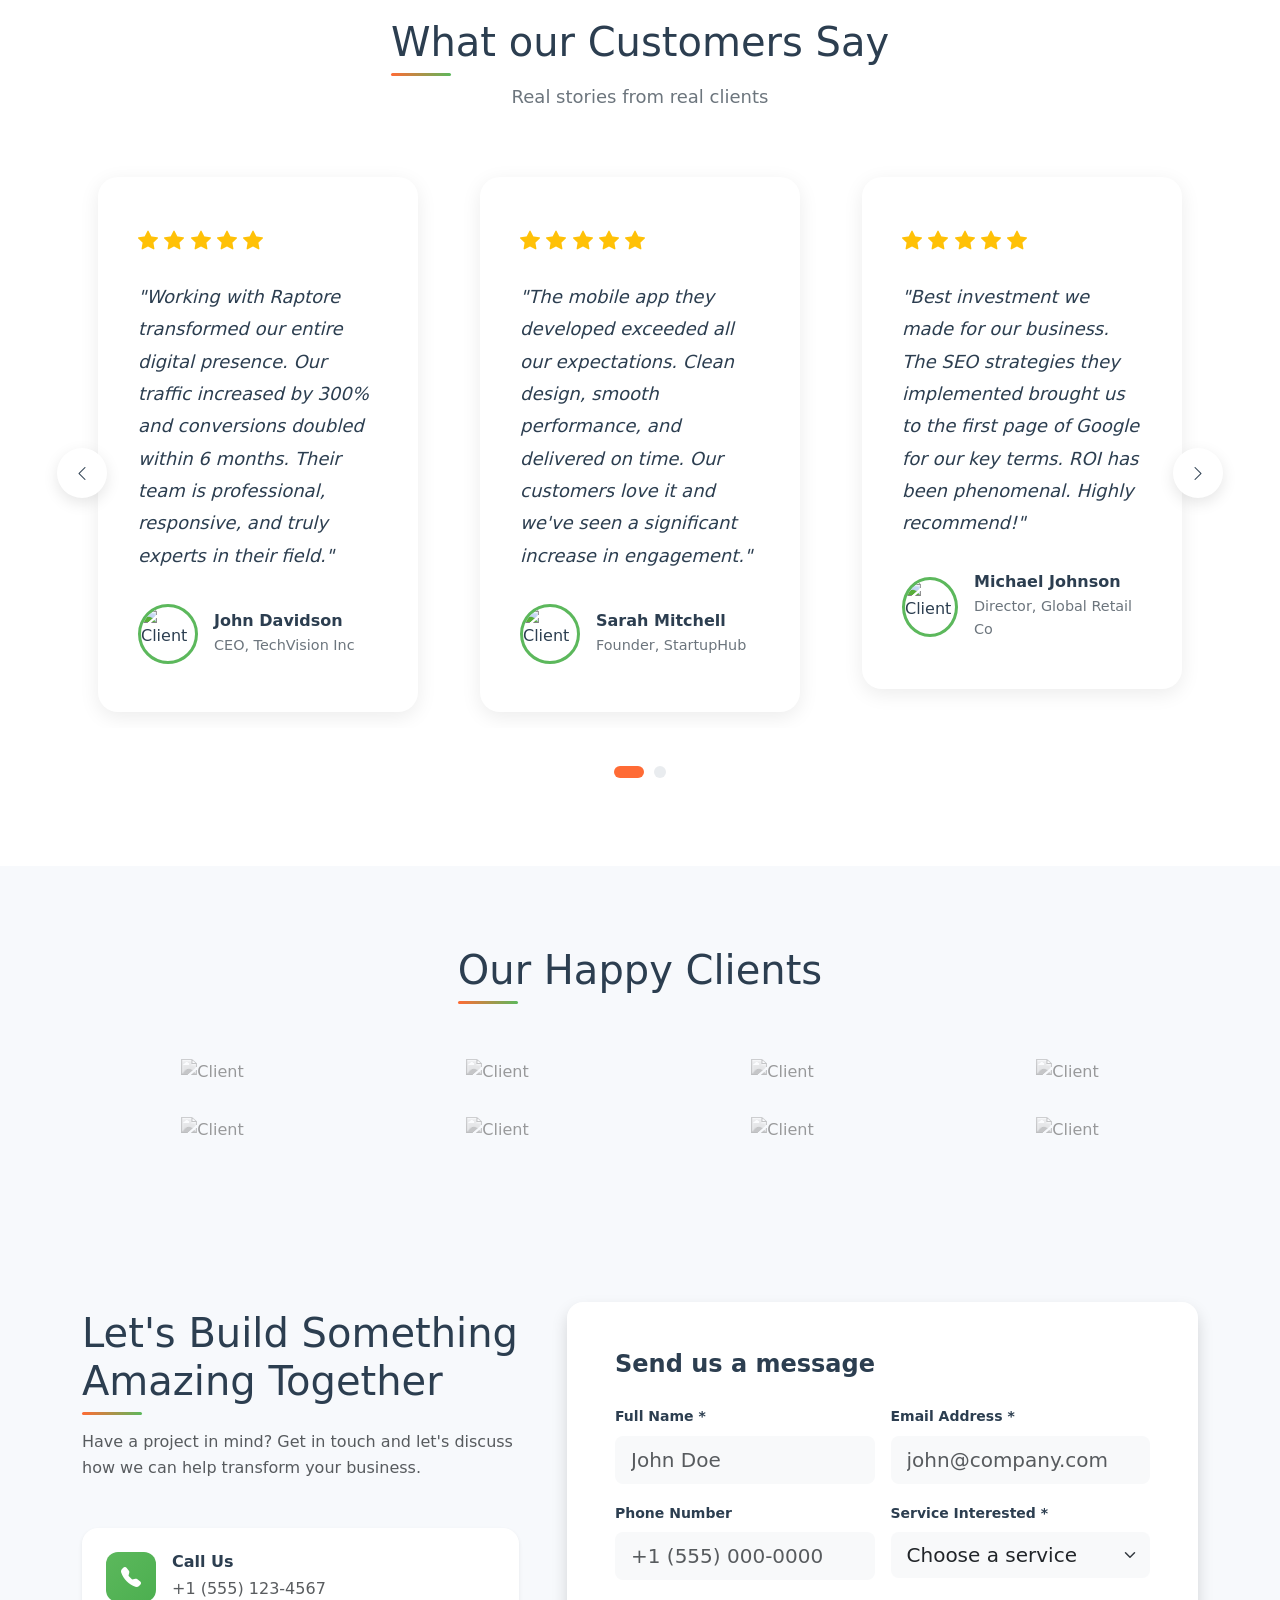
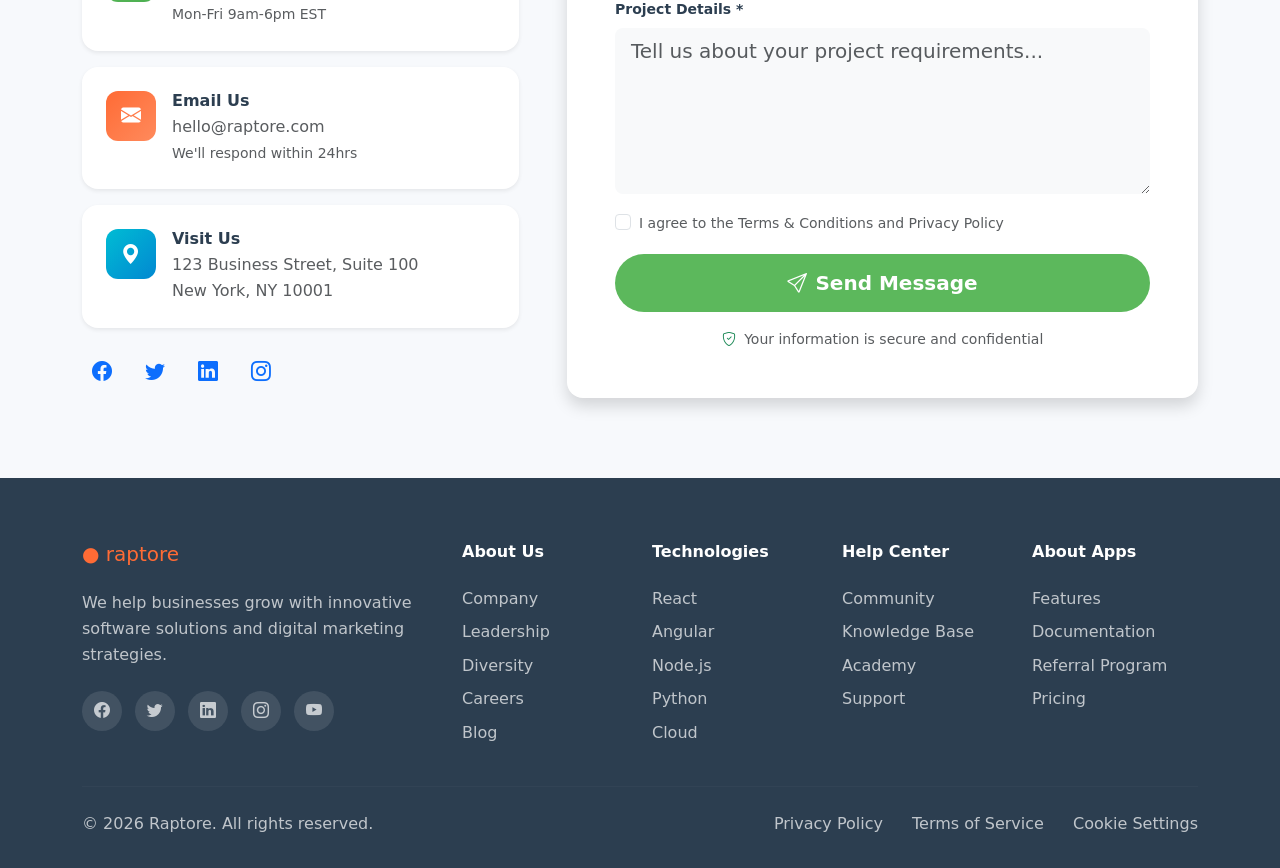
==== commit 8f3c4282: "sdf" ====
--- a/index.html
+++ b/index.html
@@ -316,7 +316,7 @@
                                 <i class="fas fa-arrow-right"></i>
                             </a>
                             <a href="#" class="codexaman-btn-secondary">
-                               Do a Call
+                               Call Our Team
                                 <i class="fas fa-arrow-down"></i>
                             </a>
                         </div>
